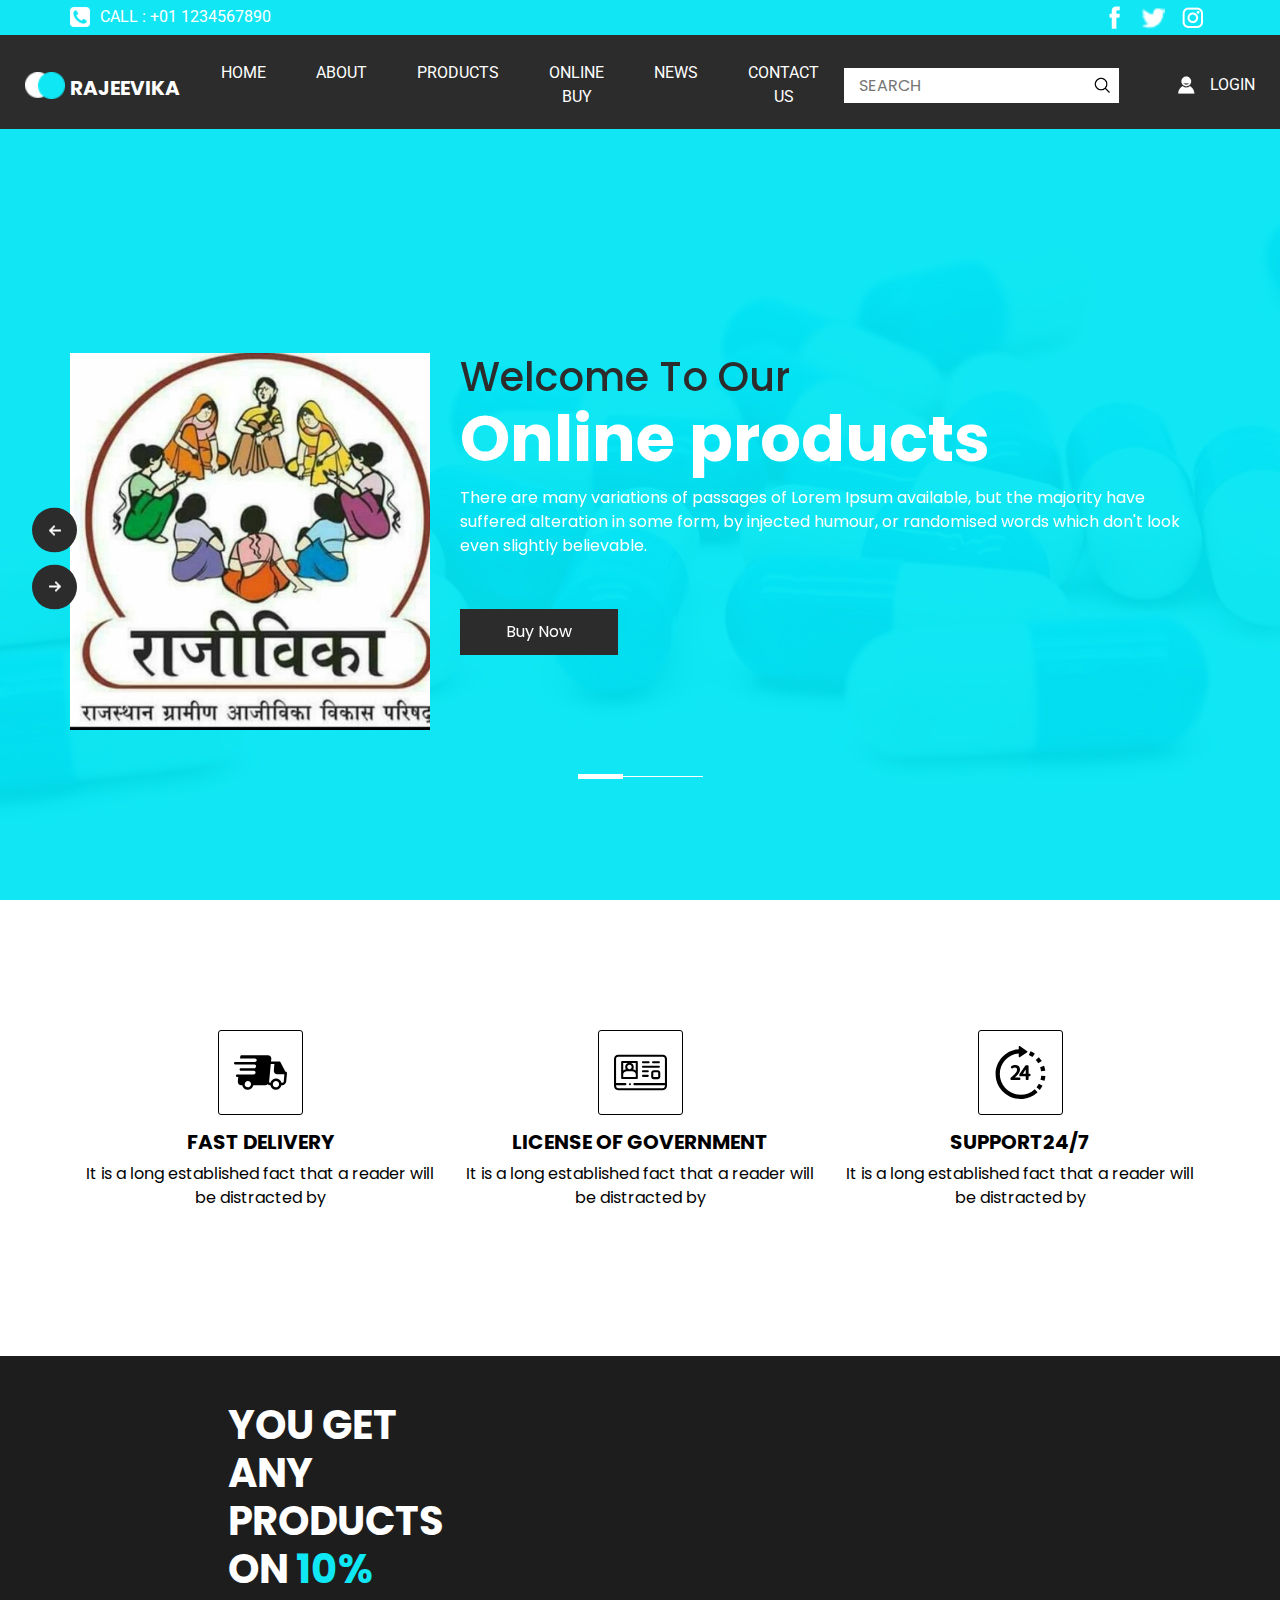
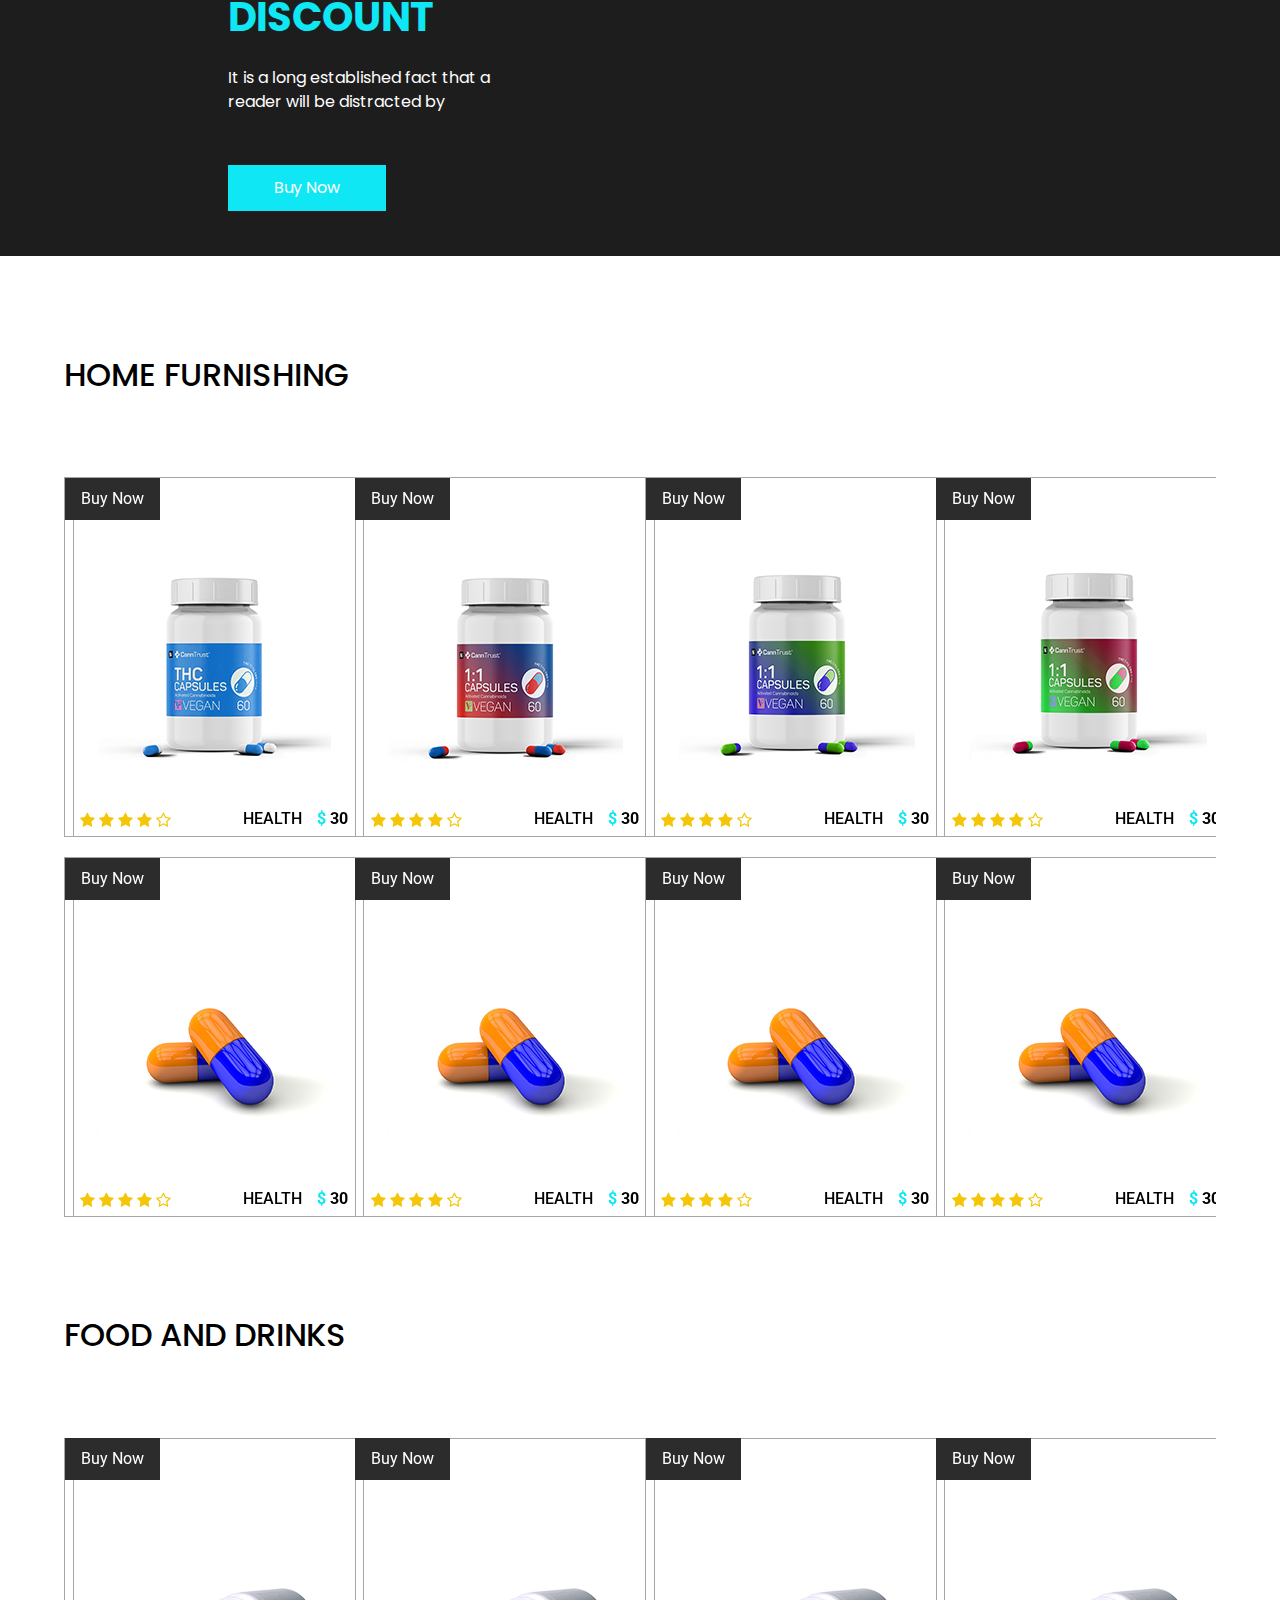
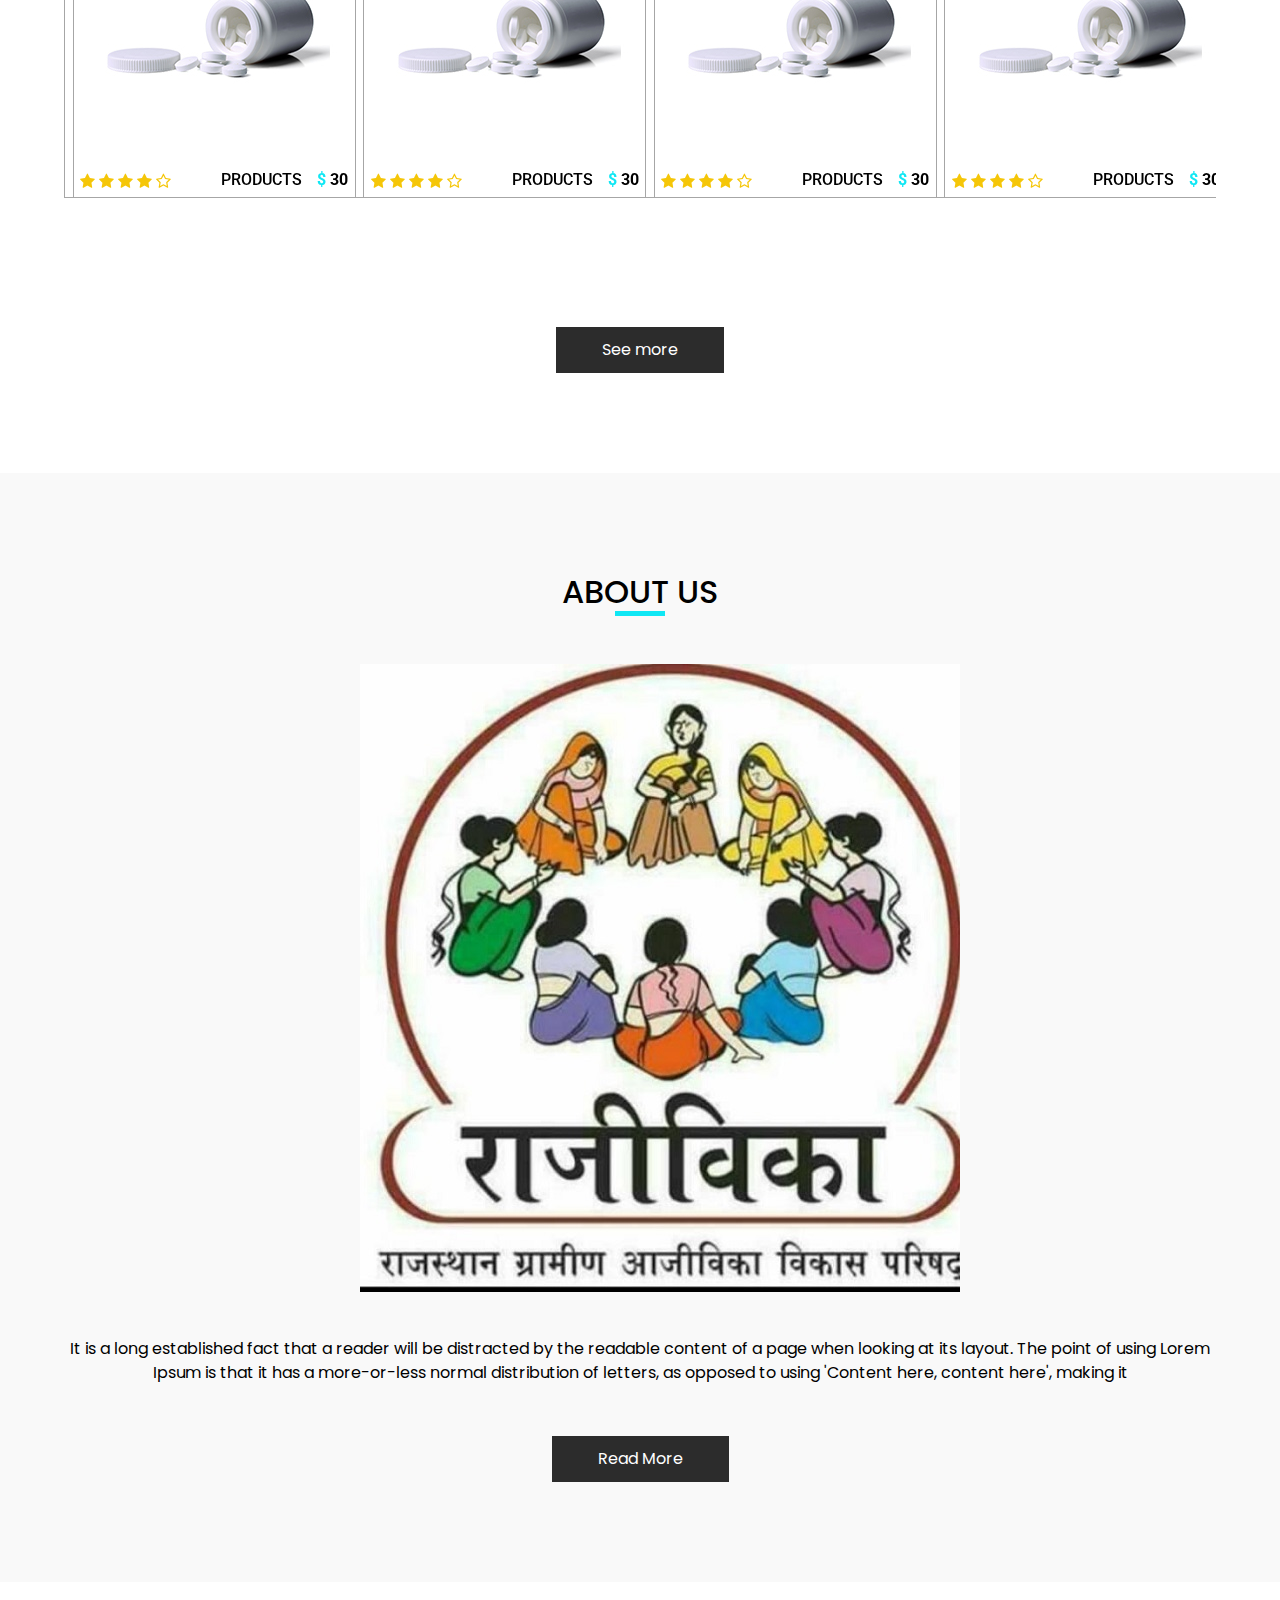
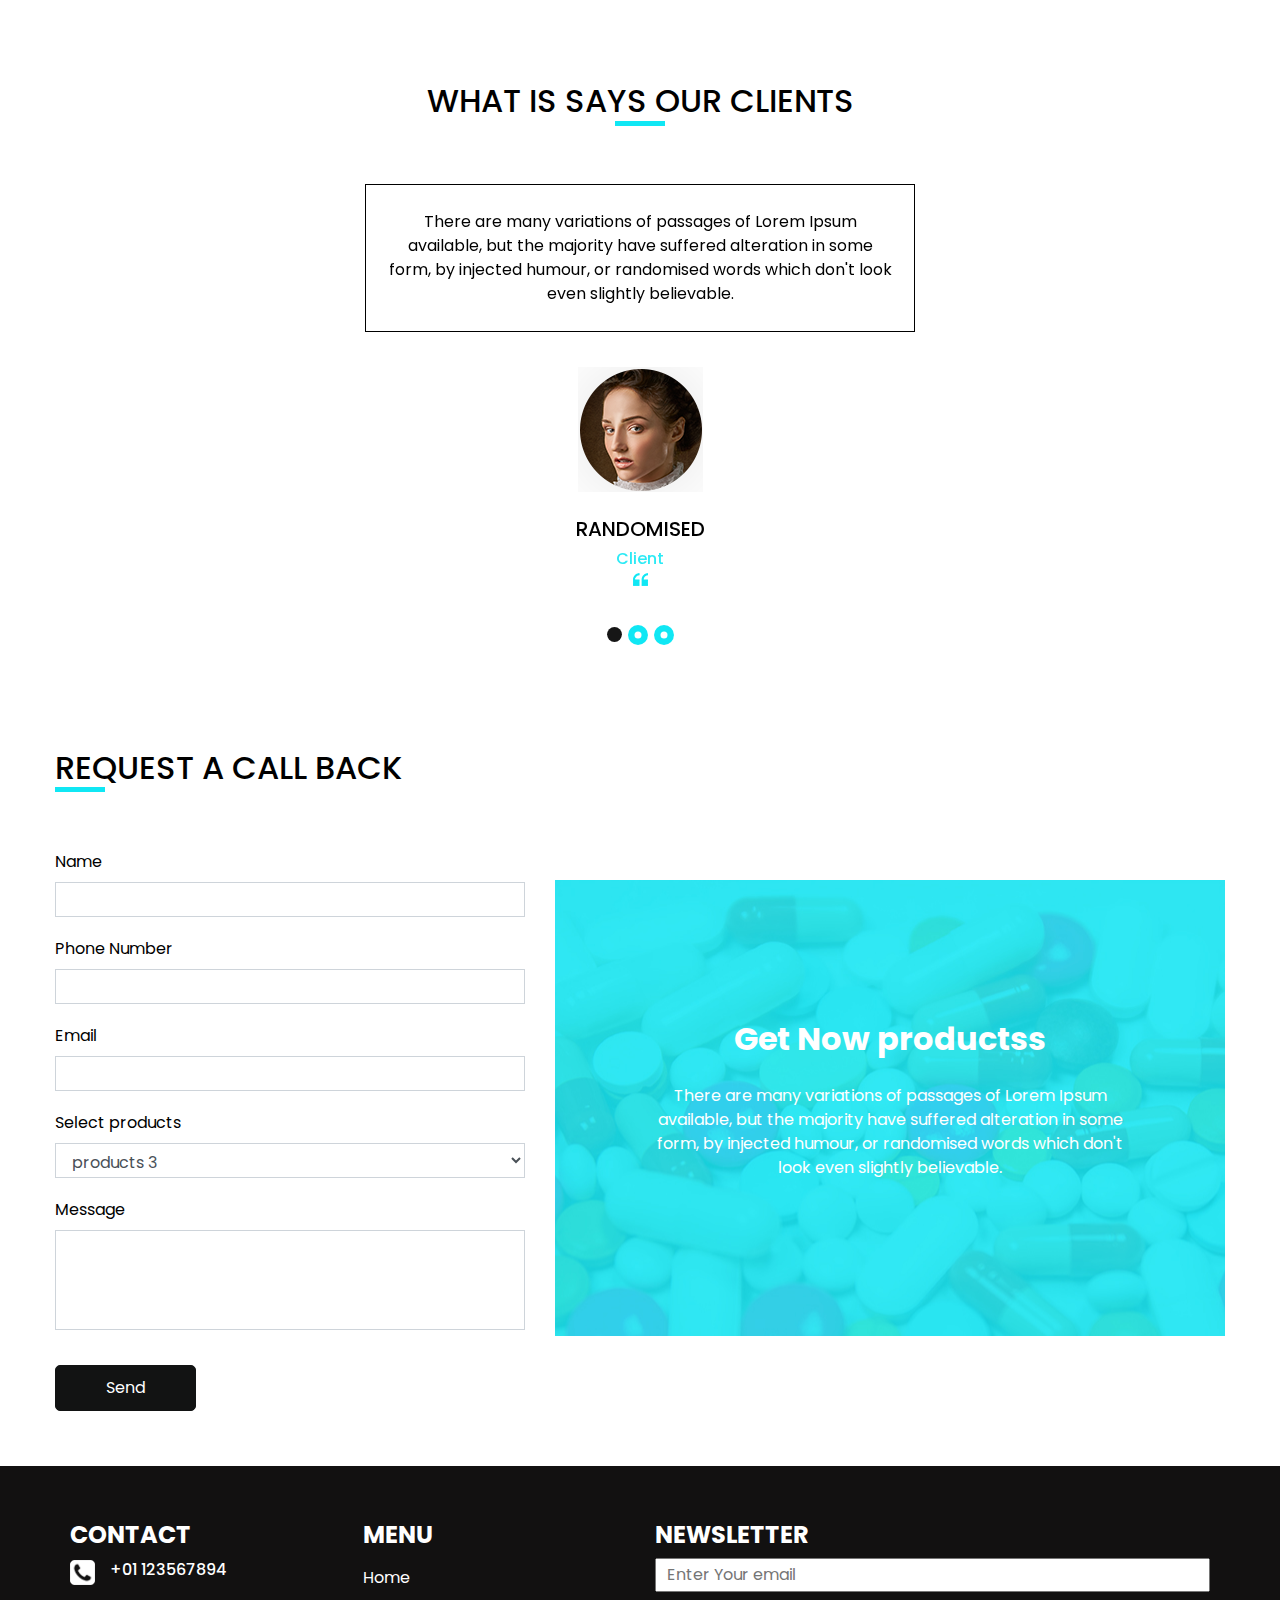
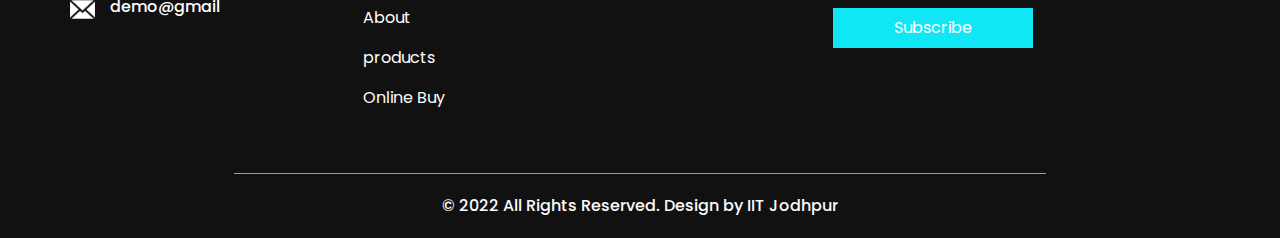
==== Rajeevika/index.html @ 9aa6bc03 "Add files via upload" ====
<!DOCTYPE html>
<html>

<head>
  <!-- Basic -->
  <meta charset="utf-8" />
  <meta http-equiv="X-UA-Compatible" content="IE=edge" />
  <!-- Mobile Metas -->
  <meta name="viewport" content="width=device-width, initial-scale=1, shrink-to-fit=no" />
  <!-- Site Metas -->
  <meta name="keywords" content="" />
  <meta name="description" content="" />
  <meta name="author" content="" />

  <title>Rajeevika </title>

  <!-- slider stylesheet -->
  <link rel="stylesheet" type="text/css"
    href="https://cdnjs.cloudflare.com/ajax/libs/OwlCarousel2/2.1.3/assets/owl.carousel.min.css" />

  <!-- font awesome style -->
  <link rel="stylesheet" href="https://cdnjs.cloudflare.com/ajax/libs/font-awesome/4.7.0/css/font-awesome.min.css">


  <!-- bootstrap core css -->
  <link rel="stylesheet" type="text/css" href="css/bootstrap.css" />

  <!-- fonts style -->
  <link href="https://fonts.googleapis.com/css?family=Poppins:400,600,700|Roboto:400,700&display=swap" rel="stylesheet">

  <!-- Custom styles for this template -->
  <link href="css/style.css" rel="stylesheet" />
  <!-- responsive style -->
  <link href="css/responsive.css" rel="stylesheet" />
</head>

<body>
  <div class="hero_area">
    <!-- header section strats -->
    <header class="header_section">
      <div class="container">
        <div class="top_contact-container">
          <div class="tel_container">
            <a href="">
              <img src="images/telephone-symbol-button.png" alt=""> Call : +01 1234567890
            </a>
          </div>
          <div class="social-container">
            <a href="">
              <img src="images/fb.png" alt="" class="s-1">
            </a>
            <a href="">
              <img src="images/twitter.png" alt="" class="s-2">
            </a>
            <a href="">
              <img src="images/instagram.png" alt="" class="s-3">
            </a>
          </div>
        </div>
      </div>
      <div class="container-fluid">
        <nav class="navbar navbar-expand-lg custom_nav-container pt-3">
          <a class="navbar-brand" href="index.html">
            <img src="images/logo.png" alt="">
            <span>
              Rajeevika
            </span>
          </a>
          <button class="navbar-toggler" type="button" data-toggle="collapse" data-target="#navbarSupportedContent"
            aria-controls="navbarSupportedContent" aria-expanded="false" aria-label="Toggle navigation">
            <span class="navbar-toggler-icon"></span>
          </button>

          <div class="collapse navbar-collapse" id="navbarSupportedContent">
            <div class="d-flex  flex-column flex-lg-row align-items-center w-100 justify-content-between">
              <ul class="navbar-nav  ">
                <li class="nav-item active">
                  <a class="nav-link" href="index.html">Home <span class="sr-only">(current)</span></a>
                </li>
                <li class="nav-item">
                  <a class="nav-link" href="about.html"> About </a>
                </li>
                <li class="nav-item">
                  <a class="nav-link" href="products.html">Products</a>
                </li>
                <li class="nav-item">
                  <a class="nav-link" href="buy.html"> Online Buy </a>
                </li>
                <li class="nav-item">
                  <a class="nav-link" href="news.html"> News </a>
                </li>
                <li class="nav-item">
                  <a class="nav-link" href="contact.html">Contact us</a>
                </li>
              </ul>
              <form class="form-inline ">
                <input type="search" placeholder="Search">
                <button class="btn  my-2 my-sm-0 nav_search-btn" type="submit"></button>
              </form>
              <div class="login_btn-contanier ml-0 ml-lg-5">
                <a href="">
                  <img src="images/user.png" alt="">
                  <span>
                    Login
                  </span>
                </a>
              </div>
            </div>
          </div>

        </nav>
      </div>
    </header>
    <!-- end header section -->
    <!-- slider section -->
    <section class=" slider_section position-relative">
      <div id="carouselExampleIndicators" class="carousel slide" data-ride="carousel">
        <ol class="carousel-indicators">
          <li data-target="#carouselExampleIndicators" data-slide-to="0" class="active"></li>
          <li data-target="#carouselExampleIndicators" data-slide-to="1"></li>
          <li data-target="#carouselExampleIndicators" data-slide-to="2"></li>
        </ol>
        <div class="carousel-inner">
          <div class="carousel-item active">
            <div class="container">
              <div class="row">
                <div class="col-md-4">
                  <div class="img-box">
                    <img src="images/rajeevika logo.jpg" alt="">
                  </div>
                </div>
                <div class="col-md-8">
                  <div class="detail-box">
                    <h1>
                      Welcome To Our <br>
                      <span>
                        Online products
                      </span>

                    </h1>
                    <p>
                      There are many variations of passages of Lorem Ipsum available, but the majority have suffered
                      alteration in some form, by injected humour, or randomised words which don't look even slightly
                      believable.
                    </p>
                    <div>
                      <a href="">
                        Buy Now
                      </a>
                    </div>
                  </div>
                </div>
              </div>
            </div>
          </div>
          <div class="carousel-item">
            <div class="container">
              <div class="row">
                <div class="col-md-4">
                  <div class="img-box">
                    <img src="images/rajeevika logo.jpg" alt="">
                  </div>
                </div>
                <div class="col-md-8">
                  <div class="detail-box">
                    <h1>
                      Welcome To Our <br>
                      <span>
                        Online products
                      </span>

                    </h1>
                    <p>
                      There are many variations of passages of Lorem Ipsum available, but the majority have suffered
                      alteration in some form, by injected humour, or randomised words which don't look even slightly
                      believable.
                    </p>
                    <div>
                      <a href="">
                        Buy Now
                      </a>
                    </div>
                  </div>
                </div>
              </div>
            </div>
          </div>
          <div class="carousel-item">
            <div class="container">
              <div class="row">
                <div class="col-md-4">
                  <div class="img-box">
                    <img src="images/rajeevika logo.jpg" alt="">
                  </div>
                </div>
                <div class="col-md-8">
                  <div class="detail-box">
                    <h1>
                      Welcome To Our <br>
                      <span>
                        Online products
                      </span>

                    </h1>
                    <p>
                      There are many variations of passages of Lorem Ipsum available, but the majority have suffered
                      alteration in some form, by injected humour, or randomised words which don't look even slightly
                      believable.
                    </p>
                    <div>
                      <a href="">
                        Buy Now
                      </a>
                    </div>
                  </div>
                </div>
              </div>
            </div>
          </div>
        </div>

        <a class="carousel-control-prev" href="#carouselExampleIndicators" role="button" data-slide="prev">
          <span class="sr-only">Previous</span>
        </a>
        <a class="carousel-control-next" href="#carouselExampleIndicators" role="button" data-slide="next">
          <span class="sr-only">Next</span>
        </a>
      </div>


    </section>
    <!-- end slider section -->
  </div>

  <section class="feature_section  layout_padding">
    <div class="container">
      <div class="feature_container">
        <div class="box">
          <div class="img-box">
            <svg version="1.1" id="Capa_1" xmlns="http://www.w3.org/2000/svg" xmlns:xlink="http://www.w3.org/1999/xlink"
              x="0px" y="0px" viewBox="0 0 422.518 422.518" style="enable-background:new 0 0 422.518 422.518;"
              xml:space="preserve">
              <path d="M422.512,215.424c0-0.079-0.004-0.158-0.005-0.237c-0.116-5.295-4.368-9.514-9.727-9.514h-2.554l-39.443-76.258
             c-1.664-3.22-4.983-5.225-8.647-5.226l-67.34-0.014l2.569-20.364c0.733-8.138-1.783-15.822-7.086-21.638
             c-5.293-5.804-12.683-9.001-20.81-9.001h-209c-5.255,0-9.719,4.066-10.22,9.308l-2.095,16.778h119.078
             c7.732,0,13.836,6.268,13.634,14c-0.203,7.732-6.635,14-14.367,14H126.78c0.007,0.02,0.014,0.04,0.021,0.059H10.163
             c-5.468,0-10.017,4.432-10.16,9.9c-0.143,5.468,4.173,9.9,9.641,9.9H164.06c7.168,1.104,12.523,7.303,12.326,14.808
             c-0.216,8.242-7.039,14.925-15.267,14.994H54.661c-5.523,0-10.117,4.477-10.262,10c-0.145,5.523,4.215,10,9.738,10h105.204
             c7.273,1.013,12.735,7.262,12.537,14.84c-0.217,8.284-7.109,15-15.393,15H35.792v0.011H25.651c-5.523,0-10.117,4.477-10.262,10
             c-0.145,5.523,4.214,10,9.738,10h8.752l-3.423,35.818c-0.734,8.137,1.782,15.821,7.086,21.637c5.292,5.805,12.683,9.001,20.81,9.001
             h7.55C69.5,333.8,87.3,349.345,109.073,349.345c21.773,0,40.387-15.545,45.06-36.118h94.219c7.618,0,14.83-2.913,20.486-7.682
             c5.172,4.964,12.028,7.682,19.514,7.682h1.55c3.597,20.573,21.397,36.118,43.171,36.118c21.773,0,40.387-15.545,45.06-36.118h6.219
             c16.201,0,30.569-13.171,32.029-29.36l6.094-67.506c0.008-0.091,0.004-0.181,0.01-0.273c0.01-0.139,0.029-0.275,0.033-0.415
             C422.52,215.589,422.512,215.508,422.512,215.424z M109.597,329.345c-13.785,0-24.707-11.214-24.346-24.999
             c0.361-13.786,11.87-25.001,25.655-25.001c13.785,0,24.706,11.215,24.345,25.001C134.89,318.131,123.382,329.345,109.597,329.345z
              M333.597,329.345c-13.785,0-24.706-11.214-24.346-24.999c0.361-13.786,11.87-25.001,25.655-25.001
             c13.785,0,24.707,11.215,24.345,25.001C358.89,318.131,347.382,329.345,333.597,329.345z M396.457,282.588
             c-0.52,5.767-5.823,10.639-11.58,10.639h-6.727c-4.454-19.453-21.744-33.882-42.721-33.882c-20.977,0-39.022,14.429-44.494,33.882
             h-2.059c-2.542,0-4.81-0.953-6.389-2.685c-1.589-1.742-2.337-4.113-2.106-6.676l12.609-139.691l28.959,0.006l-4.59,50.852
             c-0.735,8.137,1.78,15.821,7.083,21.637c5.292,5.806,12.685,9.004,20.813,9.004h56.338L396.457,282.588z" />
              <g>
              </g>
              <g>
              </g>
              <g>
              </g>
              <g>
              </g>
              <g>
              </g>
              <g>
              </g>
              <g>
              </g>
              <g>
              </g>
              <g>
              </g>
              <g>
              </g>
              <g>
              </g>
              <g>
              </g>
              <g>
              </g>
              <g>
              </g>
              <g>
              </g>
            </svg>
          </div>
          <div class="detail-box">
            <h5>
              Fast Delivery
            </h5>
            <p>
              It is a long established fact that a reader will be distracted by
            </p>
          </div>
        </div>
        <div class="box">
          <div class="img-box">
            <svg id="Capa_1" enable-background="new 0 0 512 512" height="512" viewBox="0 0 512 512" width="512"
              xmlns="http://www.w3.org/2000/svg">
              <path
                d="m471.728 84.718h-431.456c-22.206 0-40.272 18.066-40.272 40.272v243.623 18.395.005c0 22.205 18.064 40.27 40.27 40.27h431.46c22.205 0 40.27-18.065 40.27-40.27v-.005-18.395-243.623c0-22.206-18.066-40.272-40.272-40.272zm-431.456 20h431.455c11.179 0 20.272 9.094 20.272 20.272v233.623h-294.622c-5.522 0-10 4.477-10 10s4.478 10 10 10h294.623v8.395c0 11.178-9.094 20.272-20.272 20.272h-431.456c-11.178 0-20.272-9.094-20.272-20.273v-8.395h89.418c5.522 0 10-4.477 10-10s-4.478-10-10-10h-89.418v-233.622c0-11.178 9.094-20.272 20.272-20.272z" />
              <path
                d="m280.063 167.544h53.989c5.522 0 10-4.477 10-10s-4.478-10-10-10h-53.989c-5.522 0-10 4.477-10 10s4.477 10 10 10z" />
              <path
                d="m377.55 167.544h55.505c5.522 0 10-4.477 10-10s-4.478-10-10-10h-55.505c-5.522 0-10 4.477-10 10s4.477 10 10 10z" />
              <path
                d="m280.063 210.314h152.992c5.522 0 10-4.477 10-10s-4.478-10-10-10h-152.992c-5.522 0-10 4.477-10 10s4.477 10 10 10z" />
              <path
                d="m280.063 254.169h45.989c5.522 0 10-4.477 10-10s-4.478-10-10-10h-45.989c-5.522 0-10 4.477-10 10s4.477 10 10 10z" />
              <path
                d="m422.75 234.169h-38.993c-13.348 0-24.207 10.859-24.207 24.207v37.636c0 13.348 10.859 24.208 24.207 24.208h38.993c13.348 0 24.207-10.859 24.207-24.208v-37.636c0-13.348-10.859-24.207-24.207-24.207zm4.207 61.843c0 2.32-1.888 4.208-4.207 4.208h-38.993c-2.319 0-4.207-1.888-4.207-4.208v-37.636c0-2.32 1.888-4.207 4.207-4.207h38.993c2.319 0 4.207 1.887 4.207 4.207z" />
              <path
                d="m280.063 298.297h45.989c5.522 0 10-4.477 10-10s-4.478-10-10-10h-45.989c-5.522 0-10 4.477-10 10s4.477 10 10 10z" />
              <path
                d="m79.072 319.081h140.993c5.522 0 10-4.477 10-10v-39.955-114.582c0-5.523-4.478-10-10-10h-140.993c-5.522 0-10 4.477-10 10v114.583 39.955c0 5.522 4.478 9.999 10 9.999zm130.993-20h-120.993v-28.724c.03-.113.06-.227.091-.339 4.169-15.41 18.521-26.172 34.902-26.172h51.008c16.38 0 30.732 10.763 34.902 26.169.03.113.061.226.09.339zm-81.794-96.534c0-11.744 9.554-21.298 21.298-21.298s21.298 9.554 21.298 21.298-9.554 21.298-21.298 21.298-21.298-9.554-21.298-21.298zm81.794 33.371c-7.335-5.755-16.118-9.714-25.618-11.298 4.058-6.39 6.42-13.958 6.42-22.073 0-17.041-10.376-31.702-25.14-38.003h44.339v71.374zm-76.653-71.374c-14.765 6.301-25.14 20.963-25.14 38.003 0 8.114 2.362 15.683 6.42 22.073-9.501 1.583-18.285 5.543-25.619 11.298v-71.374z" />
              <path
                d="m159.66 360.3c-7.549-5.03-17.605 2.261-15.18 10.977 1.142 4.104 4.876 7.118 9.141 7.321 4.271.204 8.264-2.408 9.808-6.389 1.66-4.282.096-9.38-3.769-11.909z" />
            </svg>
          </div>
          <div class="detail-box">
            <h5>
              license of government
            </h5>
            <p>
              It is a long established fact that a reader will be distracted by
            </p>
          </div>
        </div>
        <div class="box">
          <div class="img-box">
            <svg version="1.1" id="Capa_1" xmlns="http://www.w3.org/2000/svg" xmlns:xlink="http://www.w3.org/1999/xlink"
              x="0px" y="0px" viewBox="0 0 315.377 315.377" style="enable-background:new 0 0 315.377 315.377;"
              xml:space="preserve">
              <g>
                <g>
                  <path
                    d="M107.712,181.769l-7.938,7.705c-1.121,1.089-1.753,2.584-1.753,4.146v3.288c0,3.191,2.588,5.779,5.78,5.779h47.4
                 c3.196,0,5.782-2.588,5.782-5.779v-4.256c0-3.191-2.586-5.78-5.782-5.78h-26.19l0.722-0.664
                 c17.117-16.491,29.232-29.471,29.232-46.372c0-13.513-8.782-27.148-28.409-27.148c-8.568,0-16.959,2.75-23.629,7.74
                 c-2.166,1.625-2.918,4.537-1.803,7.007l1.458,3.224c0.708,1.568,2.074,2.739,3.735,3.195c1.651,0.456,3.433,0.148,4.842-0.836
                 c4.289-2.995,8.704-4.515,13.127-4.515c8.608,0,12.971,4.28,12.971,12.662C137.142,152.524,127.72,162.721,107.712,181.769z" />
                </g>
                <g>
                  <path d="M194.107,114.096c-0.154-0.014-0.31-0.02-0.464-0.02h-1.765c-1.89,0-3.658,0.923-4.738,2.469l-35.4,50.66
                 c-0.678,0.971-1.041,2.127-1.041,3.311v4.061c0,3.192,2.586,5.78,5.778,5.78h32.322v16.551c0,3.191,2.586,5.779,5.778,5.779h5.519
                 c3.19,0,5.781-2.588,5.781-5.779v-16.551h5.698c3.192,0,5.781-2.588,5.781-5.78v-3.753c0-3.19-2.589-5.779-5.781-5.779h-5.698
                 v-45.189c0-3.19-2.591-5.779-5.781-5.779h-5.519C194.419,114.077,194.261,114.083,194.107,114.096z M188.799,165.045h-17.453
                 c4.434-6.438,12.015-17.487,17.453-25.653V165.045z" />
                </g>
                <g>
                  <path
                    d="M157.906,290.377c-68.023,0-123.365-55.342-123.365-123.365c0-64.412,49.625-117.443,112.647-122.895v19.665
                 c0,1.397,0.771,2.681,2.003,3.337c0.558,0.298,1.169,0.444,1.778,0.444c0.737,0,1.474-0.216,2.108-0.643l44.652-30
                 c1.046-0.702,1.673-1.879,1.673-3.139c0-1.259-0.627-2.437-1.673-3.139l-44.652-30c-1.159-0.779-2.654-0.857-3.887-0.198
                 c-1.232,0.657-2.003,1.941-2.003,3.337v15.254C70.364,24.547,9.54,88.806,9.54,167.011c0,81.809,66.558,148.365,148.365,148.365
                 c37.876,0,73.934-14.271,101.532-40.183l-17.111-18.226C219.38,278.512,189.4,290.377,157.906,290.377z" />
                </g>
                <g>
                  <path d="M284.552,89.689c-5.111-8.359-11.088-16.252-17.759-23.456l-18.344,16.985c5.552,5.995,10.522,12.562,14.776,19.515
                 L284.552,89.689z" />
                </g>
                <g>
                  <path d="M280.146,150.258l24.773-3.363c-1.322-9.74-3.625-19.373-6.846-28.632l-23.612,8.211
                 C277.135,134.163,279.047,142.165,280.146,150.258z" />
                </g>
                <g>
                  <path d="M242.999,45.459c-8.045-5.643-16.678-10.496-25.66-14.427l-10.022,22.903c7.464,3.267,14.64,7.301,21.327,11.991
                 L242.999,45.459z" />
                </g>
                <g>
                  <path d="M253.208,245.353l19.303,15.887c6.244-7.587,11.75-15.817,16.363-24.462l-22.055-11.771
                 C262.983,232.195,258.404,239.041,253.208,245.353z" />
                </g>
                <g>
                  <path d="M280.908,176.552c-0.622,8.157-2.061,16.264-4.273,24.093l24.057,6.802c2.666-9.426,4.396-19.18,5.146-28.99
                 L280.908,176.552z" />
                </g>
              </g>
              <g>
              </g>
              <g>
              </g>
              <g>
              </g>
              <g>
              </g>
              <g>
              </g>
              <g>
              </g>
              <g>
              </g>
              <g>
              </g>
              <g>
              </g>
              <g>
              </g>
              <g>
              </g>
              <g>
              </g>
              <g>
              </g>
              <g>
              </g>
              <g>
              </g>
            </svg>

          </div>
          <div class="detail-box">
            <h5>
              support24/7
            </h5>
            <p>
              It is a long established fact that a reader will be distracted by
            </p>
          </div>
        </div>
      </div>
    </div>
  </section>

  <!-- end feature section -->

  <!-- discount section -->

  <section class="discount_section">
    <div class="container-fluid">
      <div class="row">
        <div class="col-lg-3 col-md-5 offset-md-2">
          <div class="detail-box">
            <h2>
              You get <br>
              any products <br>
              on
              <span>
                10% discount
              </span>

            </h2>
            <p>
              It is a long established fact that a reader will be distracted by
            </p>
            <div>
              <a href="">
                Buy Now
              </a>
            </div>
          </div>
        </div>
        <div class="col-lg-7 col-md-5">
          <div class="img-box">
            <img src="images/productss.jpg" alt="">
          </div>
        </div>
      </div>
    </div>
  </section>


  <!-- end discount section -->

  <!-- health section -->

  <section class="health_section layout_padding">
    <div class="health_carousel-container">
      <h2 class="text-uppercase">
        Home Furnishing
      </h2>
      <div class="carousel-wrap layout_padding2">
        <div class="owl-carousel">
          <div class="item">
            <div class="box">
              <div class="btn_container">
                <a href="">
                  Buy Now
                </a>
              </div>
              <div class="img-box">
                <img src="images/p-1.jpg" alt="">
              </div>
              <div class="detail-box">
                <div class="star_container">
                  <i class="fa fa-star" aria-hidden="true"></i>
                  <i class="fa fa-star" aria-hidden="true"></i>
                  <i class="fa fa-star" aria-hidden="true"></i>
                  <i class="fa fa-star" aria-hidden="true"></i>
                  <i class="fa fa-star-o" aria-hidden="true"></i>

                </div>
                <div class="text">
                  <h6>
                    Health
                  </h6>
                  <h6 class="price">
                    <span>
                      $
                    </span>
                    30
                  </h6>
                </div>
              </div>
            </div>
            <div class="box">
              <div class="btn_container">
                <a href="">
                  Buy Now
                </a>
              </div>
              <div class="img-box">
                <img src="images/p-5.jpg" alt="">
              </div>
              <div class="detail-box">
                <div class="star_container">
                  <i class="fa fa-star" aria-hidden="true"></i>
                  <i class="fa fa-star" aria-hidden="true"></i>
                  <i class="fa fa-star" aria-hidden="true"></i>
                  <i class="fa fa-star" aria-hidden="true"></i>
                  <i class="fa fa-star-o" aria-hidden="true"></i>

                </div>
                <div class="text">
                  <h6>
                    Health
                  </h6>
                  <h6 class="price">
                    <span>
                      $
                    </span>
                    30
                  </h6>
                </div>
              </div>
            </div>
          </div>
          <div class="item">
            <div class="box">
              <div class="btn_container">
                <a href="">
                  Buy Now
                </a>
              </div>
              <div class="img-box">
                <img src="images/p-2.jpg" alt="">
              </div>
              <div class="detail-box">
                <div class="star_container">
                  <i class="fa fa-star" aria-hidden="true"></i>
                  <i class="fa fa-star" aria-hidden="true"></i>
                  <i class="fa fa-star" aria-hidden="true"></i>
                  <i class="fa fa-star" aria-hidden="true"></i>
                  <i class="fa fa-star-o" aria-hidden="true"></i>

                </div>
                <div class="text">
                  <h6>
                    Health
                  </h6>
                  <h6 class="price">
                    <span>
                      $
                    </span>
                    30
                  </h6>
                </div>
              </div>
            </div>
            <div class="box">
              <div class="btn_container">
                <a href="">
                  Buy Now
                </a>
              </div>
              <div class="img-box">
                <img src="images/p-5.jpg" alt="">
              </div>
              <div class="detail-box">
                <div class="star_container">
                  <i class="fa fa-star" aria-hidden="true"></i>
                  <i class="fa fa-star" aria-hidden="true"></i>
                  <i class="fa fa-star" aria-hidden="true"></i>
                  <i class="fa fa-star" aria-hidden="true"></i>
                  <i class="fa fa-star-o" aria-hidden="true"></i>

                </div>
                <div class="text">
                  <h6>
                    Health
                  </h6>
                  <h6 class="price">
                    <span>
                      $
                    </span>
                    30
                  </h6>
                </div>
              </div>
            </div>
          </div>
          <div class="item">
            <div class="box">
              <div class="btn_container">
                <a href="">
                  Buy Now
                </a>
              </div>
              <div class="img-box">
                <img src="images/p-3.jpg" alt="">
              </div>
              <div class="detail-box">
                <div class="star_container">
                  <i class="fa fa-star" aria-hidden="true"></i>
                  <i class="fa fa-star" aria-hidden="true"></i>
                  <i class="fa fa-star" aria-hidden="true"></i>
                  <i class="fa fa-star" aria-hidden="true"></i>
                  <i class="fa fa-star-o" aria-hidden="true"></i>

                </div>
                <div class="text">
                  <h6>
                    Health
                  </h6>
                  <h6 class="price">
                    <span>
                      $
                    </span>
                    30
                  </h6>
                </div>
              </div>
            </div>
            <div class="box">
              <div class="btn_container">
                <a href="">
                  Buy Now
                </a>
              </div>
              <div class="img-box">
                <img src="images/p-5.jpg" alt="">
              </div>
              <div class="detail-box">
                <div class="star_container">
                  <i class="fa fa-star" aria-hidden="true"></i>
                  <i class="fa fa-star" aria-hidden="true"></i>
                  <i class="fa fa-star" aria-hidden="true"></i>
                  <i class="fa fa-star" aria-hidden="true"></i>
                  <i class="fa fa-star-o" aria-hidden="true"></i>

                </div>
                <div class="text">
                  <h6>
                    Health
                  </h6>
                  <h6 class="price">
                    <span>
                      $
                    </span>
                    30
                  </h6>
                </div>
              </div>
            </div>
          </div>
          <div class="item">
            <div class="box">
              <div class="btn_container">
                <a href="">
                  Buy Now
                </a>
              </div>
              <div class="img-box">
                <img src="images/p-4.jpg" alt="">
              </div>
              <div class="detail-box">
                <div class="star_container">
                  <i class="fa fa-star" aria-hidden="true"></i>
                  <i class="fa fa-star" aria-hidden="true"></i>
                  <i class="fa fa-star" aria-hidden="true"></i>
                  <i class="fa fa-star" aria-hidden="true"></i>
                  <i class="fa fa-star-o" aria-hidden="true"></i>

                </div>
                <div class="text">
                  <h6>
                    Health
                  </h6>
                  <h6 class="price">
                    <span>
                      $
                    </span>
                    30
                  </h6>
                </div>
              </div>
            </div>
            <div class="box">
              <div class="btn_container">
                <a href="">
                  Buy Now
                </a>
              </div>
              <div class="img-box">
                <img src="images/p-5.jpg" alt="">
              </div>
              <div class="detail-box">
                <div class="star_container">
                  <i class="fa fa-star" aria-hidden="true"></i>
                  <i class="fa fa-star" aria-hidden="true"></i>
                  <i class="fa fa-star" aria-hidden="true"></i>
                  <i class="fa fa-star" aria-hidden="true"></i>
                  <i class="fa fa-star-o" aria-hidden="true"></i>

                </div>
                <div class="text">
                  <h6>
                    Health
                  </h6>
                  <h6 class="price">
                    <span>
                      $
                    </span>
                    30
                  </h6>
                </div>
              </div>
            </div>
          </div>
        </div>
      </div>
    </div>
    <div class="health_carousel-container">
      <h2 class="text-uppercase">
        Food and Drinks

      </h2>
      <div class="carousel-wrap layout_padding2">
        <div class="owl-carousel owl-2">
          <div class="item">
            <div class="box">
              <div class="btn_container">
                <a href="">
                  Buy Now
                </a>
              </div>
              <div class="img-box">
                <img src="images/p-6.jpg" alt="">
              </div>
              <div class="detail-box">
                <div class="star_container">
                  <i class="fa fa-star" aria-hidden="true"></i>
                  <i class="fa fa-star" aria-hidden="true"></i>
                  <i class="fa fa-star" aria-hidden="true"></i>
                  <i class="fa fa-star" aria-hidden="true"></i>
                  <i class="fa fa-star-o" aria-hidden="true"></i>

                </div>
                <div class="text">
                  <h6>
                    products
                  </h6>
                  <h6 class="price">
                    <span>
                      $
                    </span>
                    30
                  </h6>
                </div>
              </div>
            </div>
          </div>
          <div class="item">
            <div class="box">
              <div class="btn_container">
                <a href="">
                  Buy Now
                </a>
              </div>
              <div class="img-box">
                <img src="images/p-6.jpg" alt="">
              </div>
              <div class="detail-box">
                <div class="star_container">
                  <i class="fa fa-star" aria-hidden="true"></i>
                  <i class="fa fa-star" aria-hidden="true"></i>
                  <i class="fa fa-star" aria-hidden="true"></i>
                  <i class="fa fa-star" aria-hidden="true"></i>
                  <i class="fa fa-star-o" aria-hidden="true"></i>

                </div>
                <div class="text">
                  <h6>
                    products
                  </h6>
                  <h6 class="price">
                    <span>
                      $
                    </span>
                    30
                  </h6>
                </div>
              </div>
            </div>
          </div>
          <div class="item">
            <div class="box">
              <div class="btn_container">
                <a href="">
                  Buy Now
                </a>
              </div>
              <div class="img-box">
                <img src="images/p-6.jpg" alt="">
              </div>
              <div class="detail-box">
                <div class="star_container">
                  <i class="fa fa-star" aria-hidden="true"></i>
                  <i class="fa fa-star" aria-hidden="true"></i>
                  <i class="fa fa-star" aria-hidden="true"></i>
                  <i class="fa fa-star" aria-hidden="true"></i>
                  <i class="fa fa-star-o" aria-hidden="true"></i>

                </div>
                <div class="text">
                  <h6>
                    products
                  </h6>
                  <h6 class="price">
                    <span>
                      $
                    </span>
                    30
                  </h6>
                </div>
              </div>
            </div>
          </div>
          <div class="item">
            <div class="box">
              <div class="btn_container">
                <a href="">
                  Buy Now
                </a>
              </div>
              <div class="img-box">
                <img src="images/p-6.jpg" alt="">
              </div>
              <div class="detail-box">
                <div class="star_container">
                  <i class="fa fa-star" aria-hidden="true"></i>
                  <i class="fa fa-star" aria-hidden="true"></i>
                  <i class="fa fa-star" aria-hidden="true"></i>
                  <i class="fa fa-star" aria-hidden="true"></i>
                  <i class="fa fa-star-o" aria-hidden="true"></i>

                </div>
                <div class="text">
                  <h6>
                    products
                  </h6>
                  <h6 class="price">
                    <span>
                      $
                    </span>
                    30
                  </h6>
                </div>
              </div>
            </div>
          </div>
        </div>
      </div>
    </div>
    <div class="d-flex justify-content-center">
      <a href="">
        See more
      </a>
    </div>
  </section>

  <!-- end health section -->

  <!-- about section -->
  <section class="about_section layout_padding">
    <div class="container">
      <div class="custom_heading-container ">
        <h2>
          About Us
        </h2>
      </div>

      <div class="img-box">
        <img src="images/rajeevika logo.jpg" alt="">
      </div>
      <div class="detail-box">
        <p>
          It is a long established fact that a reader will be distracted by the readable content of a page when looking
          at its layout. The point of using Lorem Ipsum is that it has a more-or-less normal distribution of letters, as
          opposed to using 'Content here, content here', making it
        </p>
        <div class="d-flex justify-content-center">
          <a href="">
            Read More
          </a>
        </div>
      </div>
    </div>
  </section>

  <!-- end about section -->

  <!-- client section -->
  <section class="client_section layout_padding">
    <div class="container">
      <div class="custom_heading-container ">
        <h2>
          What is says our clients
        </h2>
      </div>
      <div id="carouselExample2Indicators" class="carousel slide" data-ride="carousel">
        <ol class="carousel-indicators">
          <li data-target="#carouselExample2Indicators" data-slide-to="0" class="active"></li>
          <li data-target="#carouselExample2Indicators" data-slide-to="1"></li>
          <li data-target="#carouselExample2Indicators" data-slide-to="2"></li>
        </ol>
        <div class="carousel-inner">
          <div class="carousel-item active">
            <div class="client_container layout_padding2">
              <div class="client_detail">
                <p>
                  There are many variations of passages of Lorem Ipsum available, but the majority have suffered
                  alteration in
                  some form, by injected humour, or randomised words which don't look even slightly believable.
                </p>
              </div>
              <div class="client_box ">
                <div class="img-box">
                  <img src="images/client.png " alt="">
                </div>
                <div class="name">
                  <h5>
                    Randomised
                  </h5>
                  <h6>
                    <span>
                      Client
                    </span>
                    <img src="images/quote.png" alt="">
                  </h6>
                </div>
              </div>
            </div>
          </div>
          <div class="carousel-item">
            <div class="client_container layout_padding2">
              <div class="client_detail">
                <p>
                  There are many variations of passages of Lorem Ipsum available, but the majority have suffered
                  alteration in
                  some form, by injected humour, or randomised words which don't look even slightly believable.
                </p>
              </div>
              <div class="client_box ">
                <div class="img-box">
                  <img src="images/client.png " alt="">
                </div>
                <div class="name">
                  <h5>
                    Randomised
                  </h5>
                  <h6>
                    <span>
                      Client
                    </span>
                    <img src="images/quote.png" alt="">
                  </h6>
                </div>
              </div>
            </div>
          </div>
          <div class="carousel-item">
            <div class="client_container layout_padding2">
              <div class="client_detail">
                <p>
                  There are many variations of passages of Lorem Ipsum available, but the majority have suffered
                  alteration in
                  some form, by injected humour, or randomised words which don't look even slightly believable.
                </p>
              </div>
              <div class="client_box ">
                <div class="img-box">
                  <img src="images/client.png " alt="">
                </div>
                <div class="name">
                  <h5>
                    Randomised
                  </h5>
                  <h6>
                    <span>
                      Client
                    </span>
                    <img src="images/quote.png" alt="">
                  </h6>
                </div>
              </div>
            </div>
          </div>
        </div>
      </div>


    </div>
  </section>
  <!-- end client section -->

  <!-- contact section -->
  <section class="contact_section">
    <div class="container">
      <div class="row">
        <div class="custom_heading-container ">
          <h2>
            Request A call back
          </h2>
        </div>
      </div>
    </div>
    <div class="container layout_padding2">
      <div class="row">
        <div class="col-md-5">
          <div class="form_contaier">
            <form>
              <div class="form-group">
                <label for="exampleInputName1">Name</label>
                <input type="text" class="form-control" id="exampleInputName1">
              </div>
              <div class="form-group">
                <label for="exampleInputNumber1">Phone Number</label>
                <input type="text" class="form-control" id="exampleInputNumber1">
              </div>

              <div class="form-group">
                <label for="exampleInputEmail1">Email </label>
                <input type="email" class="form-control" id="exampleInputEmail1">
              </div>
              <div class="form-group ">
                <label for="inputState">Select products</label>
                <select id="inputState" class="form-control">
                  <option selected>products 1</option>
                  <option selected>products 2</option>
                  <option selected>products 3</option>
                </select>
              </div>
              <div class="form-group">
                <label for="exampleInputMessage">Message</label>
                <input type="text" class="form-control" id="exampleInputMessage">
              </div>
              <button type="submit" class="">Send</button>
            </form>
          </div>
        </div>
        <div class="col-md-7">
          <div class="detail-box">
            <h3>
              Get Now productss
            </h3>
            <p>
              There are many variations of passages of Lorem Ipsum available, but the majority have suffered alteration
              in some form, by injected humour, or randomised words which don't look even slightly believable.
            </p>
          </div>
        </div>
      </div>
    </div>
  </section>

  <!-- end contact section -->

  <!-- info section -->
  <section class="info_section layout_padding2">
    <div class="container">
      <div class="row">
        <div class="col-md-3">
          <div class="info_contact">
            <h4>
              Contact
            </h4>
            <div class="box">
              <div class="img-box">
                <img src="images/telephone-symbol-button.png" alt="">
              </div>
              <div class="detail-box">
                <h6>
                  +01 123567894
                </h6>
              </div>
            </div>
            <div class="box">
              <div class="img-box">
                <img src="images/email.png" alt="">
              </div>
              <div class="detail-box">
                <h6>
                  demo@gmail
                </h6>
              </div>
            </div>
          </div>
        </div>
        <div class="col-md-3">
          <div class="info_menu">
            <h4>
              Menu
            </h4>
            <ul class="navbar-nav  ">
              <li class="nav-item active">
                <a class="nav-link" href="index.html">Home <span class="sr-only">(current)</span></a>
              </li>
              <li class="nav-item">
                <a class="nav-link" href="about.html"> About </a>
              </li>
              <li class="nav-item">
                <a class="nav-link" href="products.html"> products </a>
              </li>
              <li class="nav-item">
                <a class="nav-link" href="buy.html"> Online Buy </a>
              </li>
            </ul>
          </div>
        </div>
        <div class="col-md-6">
          <div class="info_news">
            <h4>
              newsletter
            </h4>
            <form action="">
              <input type="text" placeholder="Enter Your email">
              <div class="d-flex justify-content-center justify-content-end mt-3">
                <button>
                  Subscribe
                </button>
              </div>
            </form>
          </div>
        </div>
      </div>
    </div>
  </section>


  <!-- end info section -->

  <!-- footer section -->
  <section class="container-fluid footer_section">
    <p>
      &copy; 2022 All Rights Reserved. Design by
      <a href="https://www.iitj.ac.in/">IIT Jodhpur</a>
    </p>
  </section>
  <!-- footer section -->

  <script type="text/javascript" src="js/jquery-3.4.1.min.js"></script>
  <script type="text/javascript" src="js/bootstrap.js"></script>
  <script type="text/javascript" src="https://cdnjs.cloudflare.com/ajax/libs/OwlCarousel2/2.2.1/owl.carousel.min.js">
  </script>
  <script type="text/javascript">
    $(".owl-carousel").owlCarousel({
      loop: true,
      margin: 10,
      nav: true,
      navText: [],
      autoplay: true,
      responsive: {
        0: {
          items: 1
        },
        600: {
          items: 2
        },
        1000: {
          items: 4
        }
      }
    });
  </script>
  <script type="text/javascript">
    $(".owl-2").owlCarousel({
      loop: true,
      margin: 10,
      nav: true,
      navText: [],
      autoplay: true,

      responsive: {
        0: {
          items: 1
        },
        600: {
          items: 2
        },
        1000: {
          items: 4
        }
      }
    });
  </script>
</body>

</html>
---- Rajeevika/css/style.css ----
body {
  font-family: "Poppins", sans-serif;
  color: #000000;
  background-color: #ffffff;
}

.layout_padding {
  padding: 100px 0;
}

.layout_padding2 {
  padding: 55px 0;
}

.layout_padding2-top {
  padding-top: 55px;
}

.layout_padding2-bottom {
  padding-bottom: 55px;
}

.layout_padding-top {
  padding-top: 100px;
}

.layout_padding-bottom {
  padding-bottom: 100px;
}

.custom_heading-container {
  display: -webkit-box;
  display: -ms-flexbox;
  display: flex;
  -webkit-box-pack: center;
      -ms-flex-pack: center;
          justify-content: center;
}

.custom_heading-container h2 {
  text-transform: uppercase;
  position: relative;
}

.custom_heading-container h2::after {
  content: "";
  position: absolute;
  bottom: -5px;
  left: 50%;
  -webkit-transform: translateX(-50%);
          transform: translateX(-50%);
  width: 50px;
  height: 5px;
  background-color: #10e7f4;
}

/*header section*/
.hero_area {
  height: 100vh;
  background-image: url(../images/hero-bg.jpg);
}

.sub_page .hero_area {
  height: auto;
}

.hero_area.sub_pages {
  height: auto;
}

.header_section .top_contact-container {
  display: -webkit-box;
  display: -ms-flexbox;
  display: flex;
  -webkit-box-pack: justify;
      -ms-flex-pack: justify;
          justify-content: space-between;
  padding: 5px 0;
  font-family: 'Roboto', sans-serif;
}

.header_section .top_contact-container .tel_container a {
  color: #ffffff;
  text-transform: uppercase;
  display: -webkit-box;
  display: -ms-flexbox;
  display: flex;
  -webkit-box-align: center;
      -ms-flex-align: center;
          align-items: center;
}

.header_section .top_contact-container .tel_container a img {
  width: 20px;
  margin-right: 10px;
}

.header_section .top_contact-container .social-container img {
  margin: 0 5px;
}

.header_section .top_contact-container .social-container img.s-1 {
  width: 25px;
}

.header_section .top_contact-container .social-container img.s-2 {
  width: 25px;
}

.header_section .top_contact-container .social-container img.s-3 {
  width: 25px;
}

.header_section .container-fluid {
  background-color: #2c2c2c;
}

.header_section .container-fluid {
  padding-right: 25px;
  padding-left: 25px;
}

.header_section .nav_container {
  margin: 0 auto;
}

.custom_nav-container.navbar-expand-lg .navbar-nav .nav-link {
  padding: 10px 25px;
  color: #ffffff;
  text-align: center;
  text-transform: uppercase;
  font-family: 'Roboto', sans-serif;
}

a,
a:hover,
a:focus {
  text-decoration: none;
}

a:hover,
a:focus {
  color: initial;
}

.btn,
.btn:focus {
  outline: none !important;
  -webkit-box-shadow: none;
          box-shadow: none;
}

.navbar-brand,
.navbar-brand:hover {
  text-transform: uppercase;
  font-weight: bold;
  font-size: 24px;
  color: #fafcfd;
}

.custom_nav-container .nav_search-btn {
  background-image: url(../images/search-icon.png);
  background-size: 18px;
  background-repeat: no-repeat;
  background-position: center;
  width: 35px;
  height: 35px;
  padding: 0;
  border: none;
  border-radius: 0;
}

.login_btn-contanier a {
  text-transform: uppercase;
  color: #ffffff;
  display: -webkit-box;
  display: -ms-flexbox;
  display: flex;
  -webkit-box-align: center;
      -ms-flex-align: center;
          align-items: center;
  font-family: 'Roboto', sans-serif;
}

.login_btn-contanier a img {
  margin-right: 15px;
}

.navbar-brand {
  display: -webkit-box;
  display: -ms-flexbox;
  display: flex;
  -webkit-box-align: center;
      -ms-flex-align: center;
          align-items: center;
}

.navbar-brand img {
  width: 40px;
  margin-right: 5px;
}

.navbar-brand span {
  font-size: 20px;
  font-weight: 700;
  color: #ffffff;
  margin-top: 5px;
}

.custom_nav-container {
  z-index: 99999;
  padding: 10px 0;
}

.custom_nav-container .form-inline {
  -webkit-box-flex: 1;
      -ms-flex-positive: 1;
          flex-grow: 1;
  -ms-flex-wrap: nowrap;
      flex-wrap: nowrap;
}

.custom_nav-container .form-inline input {
  width: 84%;
  border: none;
  outline: none;
  padding: 4px;
  padding-left: 15px;
  text-transform: uppercase;
  height: 35px;
  background-color: #ffffff;
}

.custom_nav-container .form-inline button {
  background-color: #ffffff;
}

.custom_nav-container .navbar-toggler {
  outline: none;
}

.custom_nav-container .navbar-toggler .navbar-toggler-icon {
  background-image: url(../images/menu.png);
  background-size: 42px;
}

/*end header section*/
/* slider section */
.slider_section {
  height: 100%;
  display: -webkit-box;
  display: -ms-flexbox;
  display: flex;
  -webkit-box-align: center;
      -ms-flex-align: center;
          align-items: center;
  padding-bottom: 75px;
}

.slider_section .img-box img {
  width: 100%;
}

.slider_section .detail-box h1 {
  color: #2c2c2c;
}

.slider_section .detail-box h1 span {
  font-size: 4rem;
  color: #ffffff;
  font-weight: bold;
}

.slider_section .detail-box p {
  color: #ffffff;
}

.slider_section .detail-box a {
  display: inline-block;
  padding: 10px 45px;
  background-color: #2c2c2c;
  border: 1px solid #2c2c2c;
  color: #ffffff;
  margin-top: 35px;
  margin-bottom: 45px;
}

.slider_section .detail-box a:hover {
  background-color: transparent;
  color: #2c2c2c;
}

.slider_section #carouselExampleIndicators {
  width: 100%;
}

.slider_section .carousel-control-prev,
.slider_section .carousel-control-next {
  position: absolute;
  left: 2.5%;
  width: 45px;
  height: 45px;
  border: none;
  border-radius: 100%;
  opacity: 1;
  background-repeat: no-repeat;
  background-size: 12px;
  background-position: center;
  background-color: #2c2c2c;
  -webkit-transform: translateY(-50%) translatex(0);
          transform: translateY(-50%) translatex(0);
}

.slider_section .carousel-control-prev:hover,
.slider_section .carousel-control-next:hover {
  background-color: #ffffff;
  width: 55px;
  height: 55px;
  -webkit-transform: translateY(-50%) translatex(-5px);
          transform: translateY(-50%) translatex(-5px);
}

.slider_section .carousel-control-prev {
  top: 47%;
  background-image: url(../images/left-arrow.png);
}

.slider_section .carousel-control-prev:hover {
  background-image: url(../images/left-arrow-blue.png);
}

.slider_section .carousel-control-next {
  top: 62%;
  background-image: url(../images/right-arrow.png);
}

.slider_section .carousel-control-next:hover {
  background-image: url(../images/right-arrow-blue.png);
}

.slider_section .carousel-indicators {
  bottom: -75px;
}

.slider_section .carousel-indicators li {
  margin: 0;
  height: 1px;
  opacity: 1;
  width: 40px;
}

.slider_section .carousel-indicators li.active {
  height: 5px;
  margin-top: -2px;
  width: 45px;
}

.feature_section .feature_container {
  display: -webkit-box;
  display: -ms-flexbox;
  display: flex;
  -ms-flex-wrap: wrap;
      flex-wrap: wrap;
  -webkit-box-pack: justify;
      -ms-flex-pack: justify;
          justify-content: space-between;
  text-align: center;
}

.feature_section .feature_container .box {
  display: -webkit-box;
  display: -ms-flexbox;
  display: flex;
  width: 350px;
  min-width: 350px;
  -webkit-box-orient: vertical;
  -webkit-box-direction: normal;
      -ms-flex-direction: column;
          flex-direction: column;
  -webkit-box-align: center;
      -ms-flex-align: center;
          align-items: center;
  margin: 30px auto;
}

.feature_section .feature_container .box .img-box {
  border: 1px solid #000000;
  width: 85px;
  padding: 15px;
  border-radius: 3px;
}

.feature_section .feature_container .box .img-box svg {
  width: 100%;
  height: auto;
}

.feature_section .feature_container .box .detail-box {
  margin-top: 15px;
}

.feature_section .feature_container .box .detail-box h5 {
  text-transform: uppercase;
  font-weight: bold;
}

.feature_section .feature_container .box:hover .img-box {
  border: 1px solid #10e7f4;
}

.feature_section .feature_container .box:hover .img-box svg {
  fill: #10e7f4;
}

.discount_section {
  background-color: #1e1d1d;
  color: #ffffff;
}

.discount_section .row {
  -webkit-box-align: center;
      -ms-flex-align: center;
          align-items: center;
}

.discount_section .row .col-lg-7 {
  padding: 0;
}

.discount_section .detail-box {
  padding: 45px 0;
}

.discount_section .detail-box h2 {
  text-transform: uppercase;
  font-size: 2.5rem;
  font-weight: bold;
}

.discount_section .detail-box h2 span {
  color: #10e7f4;
}

.discount_section .detail-box p {
  margin-top: 25px;
}

.discount_section .detail-box a {
  display: inline-block;
  padding: 10px 45px;
  background-color: #10e7f4;
  border: 1px solid #10e7f4;
  color: #ffffff;
  margin-top: 35px;
}

.discount_section .detail-box a:hover {
  background-color: transparent;
  color: #10e7f4;
}

.discount_section .img-box img {
  width: 100%;
}

.health_section .health_carousel-container {
  width: 90%;
  margin: 0 auto;
}

.health_section a {
  display: inline-block;
  padding: 10px 45px;
  background-color: #2c2c2c;
  border: 1px solid #2c2c2c;
  color: #ffffff;
  margin-top: 30px;
}

.health_section a:hover {
  background-color: transparent;
  color: #2c2c2c;
}

.health_section .box {
  display: -webkit-box;
  display: -ms-flexbox;
  display: flex;
  -webkit-box-orient: vertical;
  -webkit-box-direction: normal;
      -ms-flex-direction: column;
          flex-direction: column;
  -webkit-box-align: center;
      -ms-flex-align: center;
          align-items: center;
  width: 300px;
  height: 360px;
  -webkit-box-pack: justify;
      -ms-flex-pack: justify;
          justify-content: space-between;
  border: 1px solid #a6a6a6;
  margin: 20px 0;
  font-family: 'Roboto', sans-serif;
}

.health_section .box .img-box img {
  width: 100%;
}

.health_section .box .btn_container {
  width: 100%;
}

.health_section .box .btn_container a {
  display: inline-block;
  padding: 8px 15px;
  background-color: #2c2c2c;
  border: 1px solid #2c2c2c;
  color: #ffffff;
  margin: -0.5px 0 0 -0.5px;
}

.health_section .box .btn_container a:hover {
  background-color: transparent;
  color: #2c2c2c;
}

.health_section .box .btn_container a:hover {
  background-color: #10e7f4;
  color: #ffffff;
  border-color: transparent;
}

.health_section .box .detail-box {
  width: 100%;
  display: -webkit-box;
  display: -ms-flexbox;
  display: flex;
  -webkit-box-pack: justify;
      -ms-flex-pack: justify;
          justify-content: space-between;
  padding: 0 15px;
}

.health_section .box .detail-box .star_container {
  color: #f5c608;
}

.health_section .box .detail-box .text {
  display: -webkit-box;
  display: -ms-flexbox;
  display: flex;
}

.health_section .box .detail-box .text h6 {
  text-transform: uppercase;
}

.health_section .box .detail-box .text h6.price {
  font-weight: bold;
  margin-left: 15px;
}

.health_section .box .detail-box .text h6.price span {
  color: #10e7f4;
}

.health_section .owl-carousel .owl-nav.disabled {
  display: block;
}

.health_section .owl-carousel .owl-nav.disabled > div {
  position: absolute;
  top: -65px;
  background-color: #2c2c2c;
  width: 50px;
  height: 50px;
  background-size: 10px;
  background-position: center;
  background-repeat: no-repeat;
}

.health_section .owl-carousel .owl-nav.disabled > div:hover {
  background-color: #10e7f4;
}

.health_section .owl-carousel .owl-nav.disabled .owl-prev {
  background-image: url(../images/prev.png);
  right: 95px;
}

.health_section .owl-carousel .owl-nav.disabled .owl-next {
  background-image: url(../images/next.png);
  right: 35px;
}

.about_section {
  background-color: #f9f9f9;
  text-align: center;
}

.about_section .container {
  display: -webkit-box;
  display: -ms-flexbox;
  display: flex;
  -webkit-box-orient: vertical;
  -webkit-box-direction: normal;
      -ms-flex-direction: column;
          flex-direction: column;
  -webkit-box-align: center;
      -ms-flex-align: center;
          align-items: center;
}

.about_section .container .img-box {
  margin: 45px 0;
  margin-left: 40px;
}

.about_section .container .img-box img {
  width: 100%;
}

.about_section .container .detail-box a {
  display: inline-block;
  padding: 10px 45px;
  background-color: #2c2c2c;
  border: 1px solid #2c2c2c;
  color: #ffffff;
  margin-top: 35px;
}

.about_section .container .detail-box a:hover {
  background-color: transparent;
  color: #2c2c2c;
}

.client_section .client_container {
  width: 550px;
  margin: 0 auto;
  text-align: center;
}

.client_section .client_container .client_detail {
  border: 1px solid #000000;
  padding: 25px 20px;
}

.client_section .client_container .client_detail p {
  margin: 0;
}

.client_section .client_container .client_box {
  margin-top: 35px;
}

.client_section .client_container .client_box .name {
  margin-top: 25px;
}

.client_section .client_container .client_box .name h5 {
  text-transform: uppercase;
}

.client_section .client_container .client_box .name h6 {
  display: -webkit-box;
  display: -ms-flexbox;
  display: flex;
  -webkit-box-orient: vertical;
  -webkit-box-direction: normal;
      -ms-flex-direction: column;
          flex-direction: column;
  -webkit-box-align: center;
      -ms-flex-align: center;
          align-items: center;
  color: #2deaf5;
}

.client_section .client_container .client_box .name h6 img {
  margin-top: 5px;
}

.client_section .carousel-indicators {
  -webkit-box-align: center;
      -ms-flex-align: center;
          align-items: center;
  bottom: -25px;
}

.client_section .carousel-indicators li {
  margin: 3px;
  width: 20px;
  height: 20px;
  opacity: 1;
  background-color: #10e7f4;
  border-radius: 100%;
  position: relative;
}

.client_section .carousel-indicators li::before {
  content: "";
  width: 35%;
  height: 35%;
  position: absolute;
  top: 50%;
  left: 50%;
  -webkit-transform: translate(-50%, -50%);
          transform: translate(-50%, -50%);
  background-color: #ffffff;
  border-radius: 100%;
}

.client_section .carousel-indicators li.active {
  background-color: #161616;
  width: 15px;
  height: 15px;
}

.client_section .carousel-indicators li.active::before {
  display: none;
}

.contact_section .custom_heading-container {
  -webkit-box-pack: start;
      -ms-flex-pack: start;
          justify-content: start;
}

.contact_section .custom_heading-container h2::after {
  left: 0;
  -webkit-transform: none;
          transform: none;
}

.contact_section .form_contaier form .form-group {
  margin-bottom: 20px;
}

.contact_section .form_contaier form .form-control {
  border-radius: 0;
  height: 35px;
  -webkit-box-shadow: none;
          box-shadow: none;
}

.contact_section .form_contaier form .form-control#exampleInputMessage {
  height: 100px;
}

.contact_section .form_contaier form button {
  display: inline-block;
  padding: 10px 50px;
  background-color: #121313;
  border: 1px solid #121313;
  color: #ffffff;
  border-radius: 5px;
  margin-top: 15px;
}

.contact_section .form_contaier form button:hover {
  background-color: transparent;
  color: #121313;
}

.contact_section .detail-box {
  background-image: url(../images/contact-bg.jpg);
  color: #ffffff;
  padding: 140px 15%;
  text-align: center;
  margin-top: 30px;
}

.contact_section .detail-box h3 {
  font-weight: bold;
  font-size: 32px;
}

.contact_section .detail-box p {
  margin-top: 25px;
}

.info_section {
  background-color: #121111;
  color: #ffffff;
}

.info_section h4 {
  text-transform: uppercase;
  font-weight: bold;
}

.info_section .info_contact .box {
  margin: 10px 0;
  display: -webkit-box;
  display: -ms-flexbox;
  display: flex;
}

.info_section .info_contact .box .img-box {
  margin-right: 15px;
}

.info_section .info_contact .box .img-box img {
  width: 25px;
}

.info_section .info_menu .navbar-nav .nav-item .nav-link {
  color: #ffffff;
}

.info_section .info_news form input {
  width: 100%;
  padding: 3px 10px;
}

.info_section .info_news form button {
  display: inline-block;
  padding: 7px 60px;
  background-color: #10e7f4;
  border: 1px solid #10e7f4;
  color: #ffffff;
}

.info_section .info_news form button:hover {
  background-color: transparent;
  color: #10e7f4;
}

/* footer section*/
.footer_section {
  background-color: #121111;
  font-weight: 500;
}

.footer_section p {
  color: #fbfcfd;
  margin: 0;
  text-align: center;
  padding: 20px;
  border-top: 1px solid #9b9b9b;
  width: 65%;
  margin: 0 auto;
}

.footer_section a {
  color: #fbfcfd;
}

/* end footer section*/
/*# sourceMappingURL=style.css.map */
---- Rajeevika/css/responsive.css ----
@media (max-width: 1120px) {


    .custom_nav-container .form-inline input {
        display: none;
    }

}

@media (max-width: 992px) {
    .login_btn-contanier {
        margin: 15px 0;
    }

    .hero_area {
        height: auto;
    }

    .slider_section.position-relative {
        padding: 120px 0;
    }
}

@media (max-width: 768px) {

    .slider_section .carousel-control-prev,
    .slider_section .carousel-control-next {
        display: none;
    }

    .slider_section .detail-box {
        margin-top: 20px;
        text-align: center;
    }

    .discount_section .detail-box {
        text-align: center;
    }

    .client_section .client_container {
        width: 95%;
    }

    .contact_section {
        padding-left: 15px;
        padding-right: 15px;
    }

    .contact_section .detail-box {
        margin: 0 -15px;
        margin-top: 25px;
    }

    .info_section {
        text-align: center;
    }

    .info_section .row>div {
        margin: 25px 0;
    }

    .info_section .info_contact .box {
        justify-content: center;
    }

    .footer_section p {
        width: auto;
    }
}

@media (max-width: 576px) {
    .health_section .box {
        width: auto;
        margin-right: 5px;
    }
}

@media (max-width: 480px) {}

@media (max-width: 420px) {}

@media (max-width: 360px) {
    .top_contact-container {
        display: none !important;
    }
}

@media (min-width: 1200px) {
    .container {
        max-width: 1170px;
    }
}
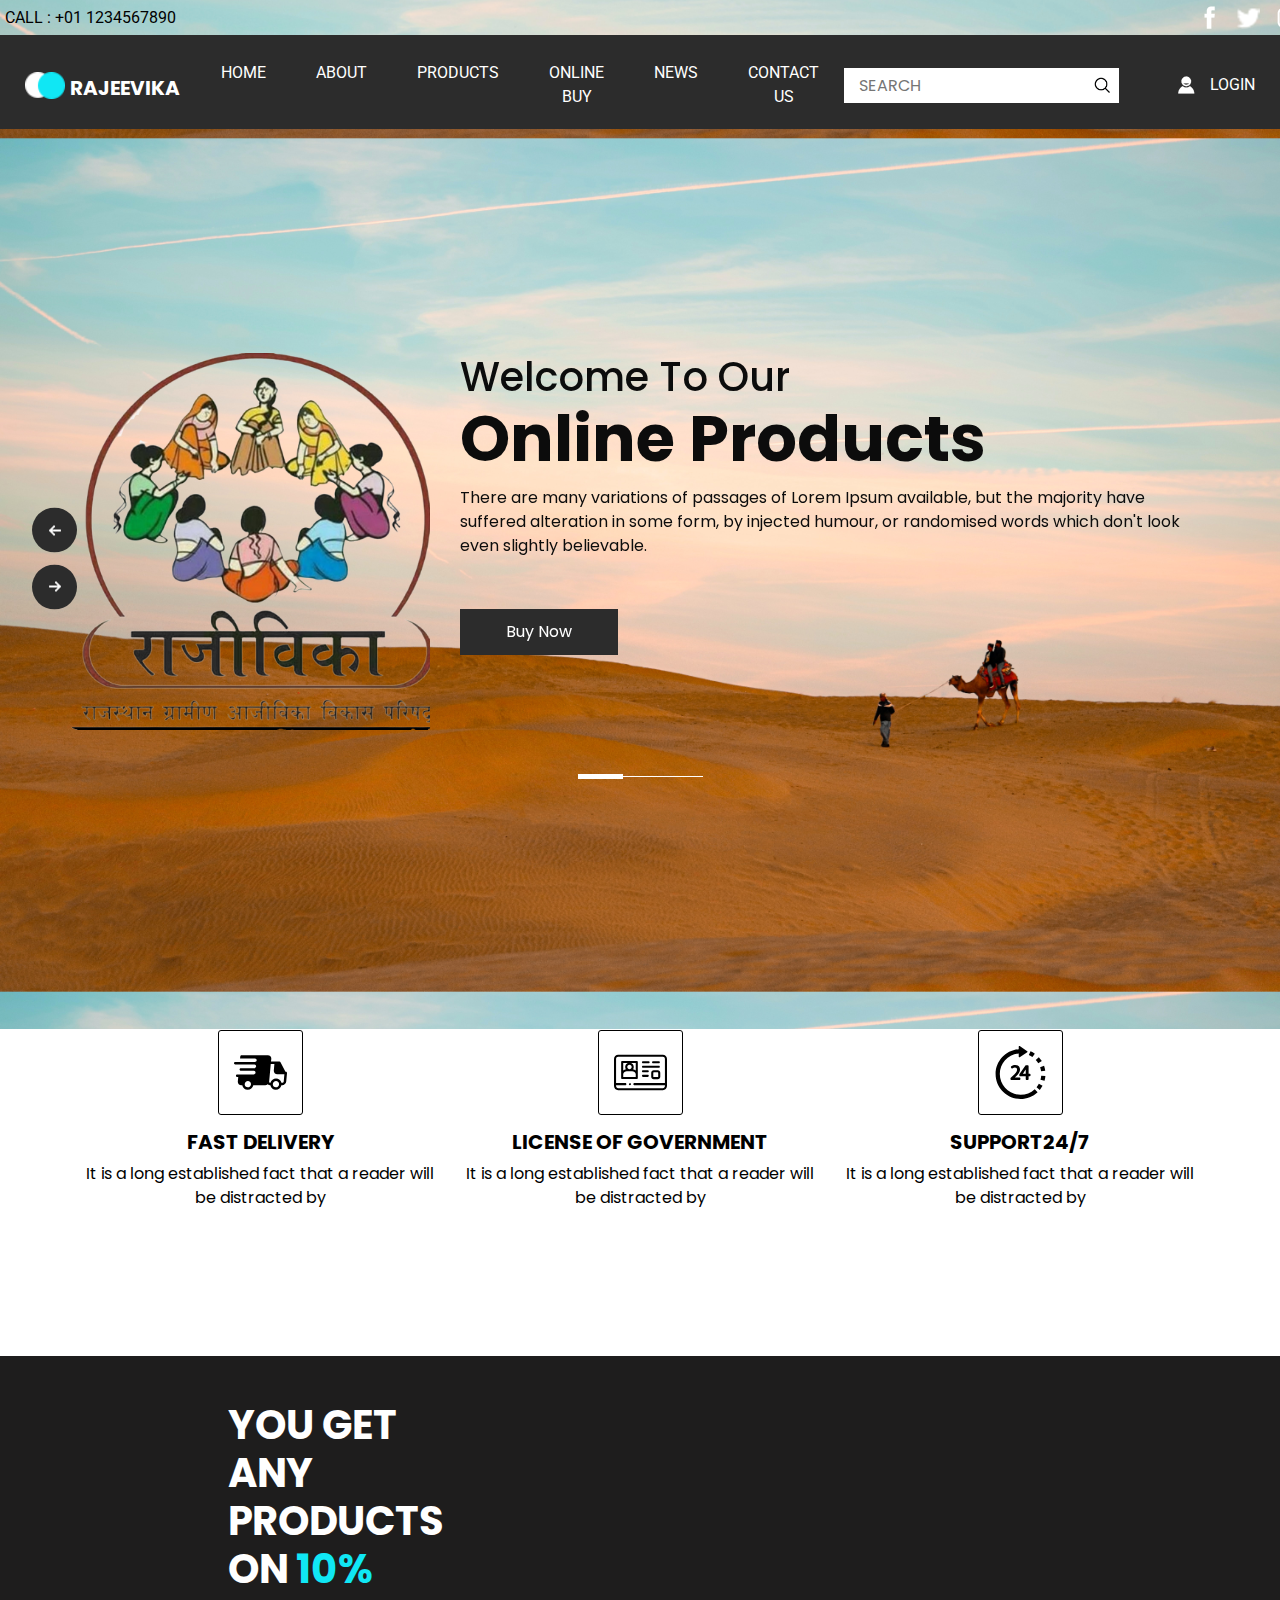
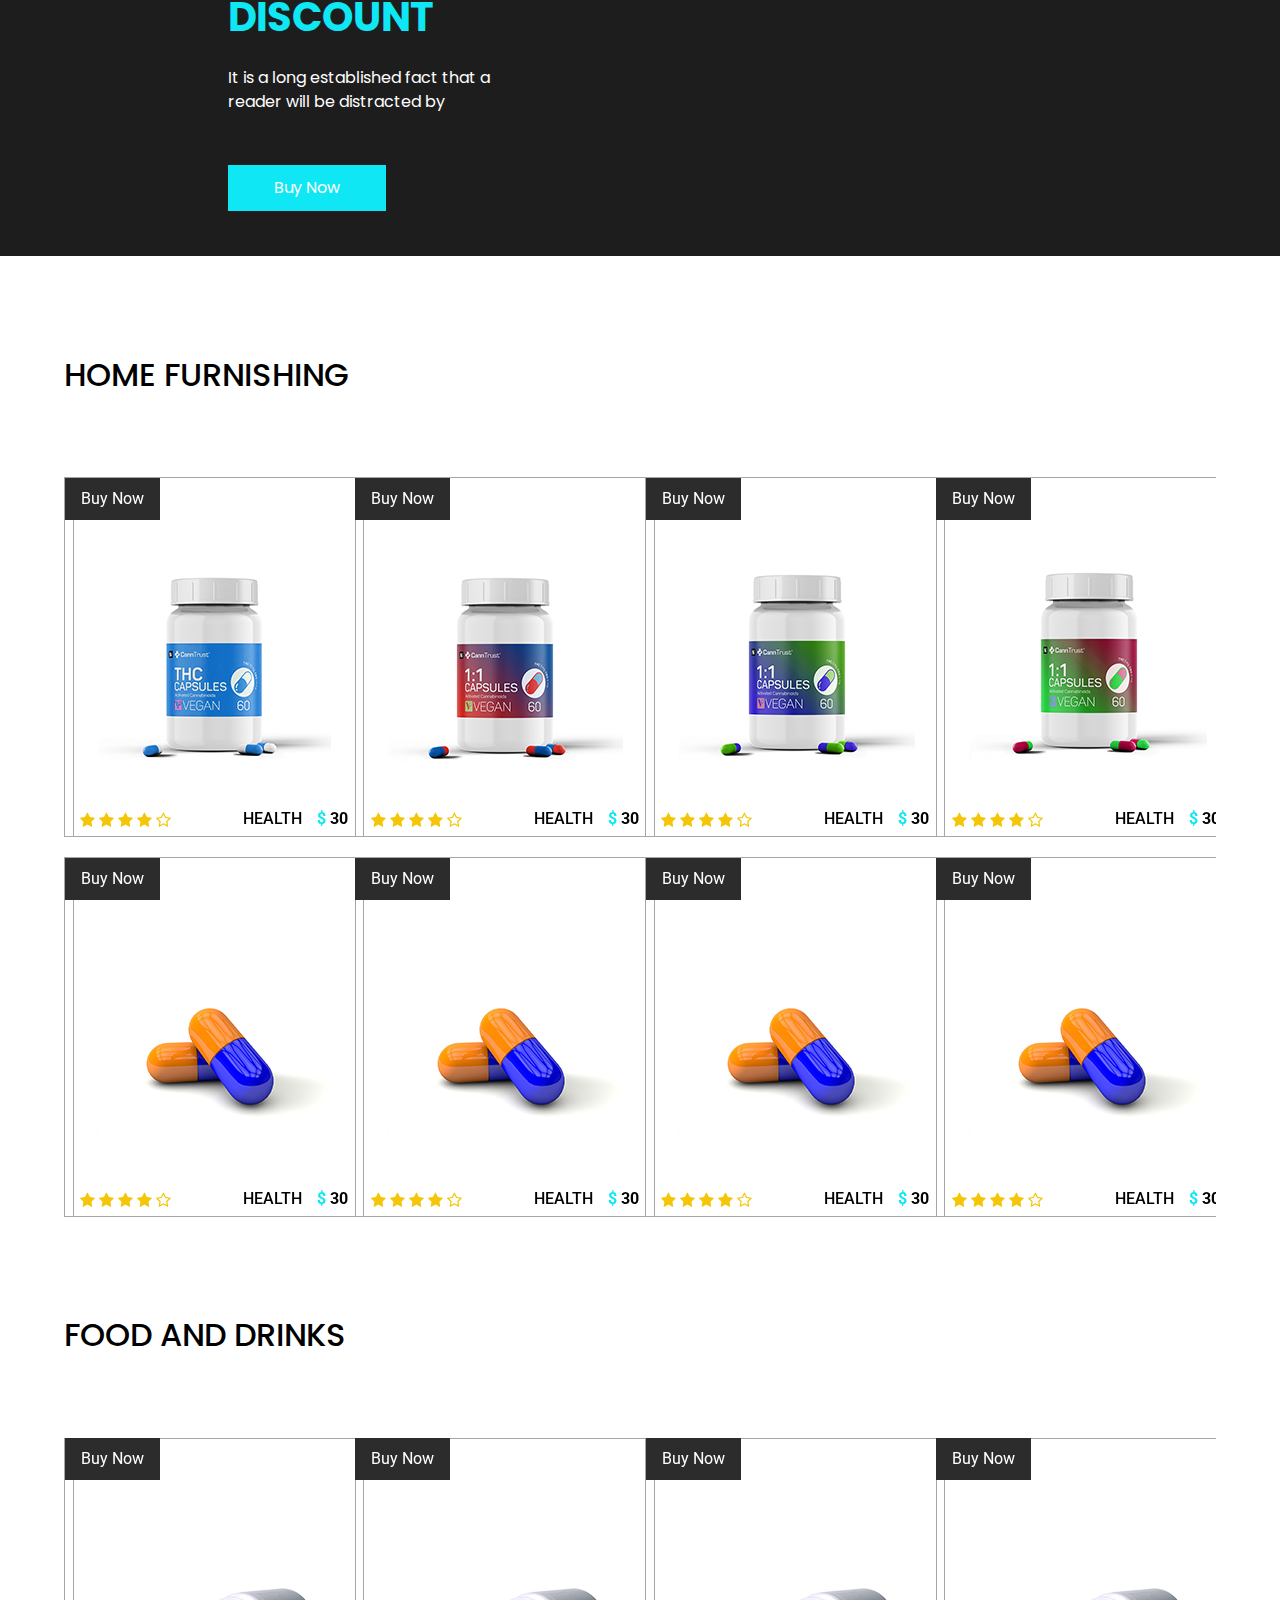
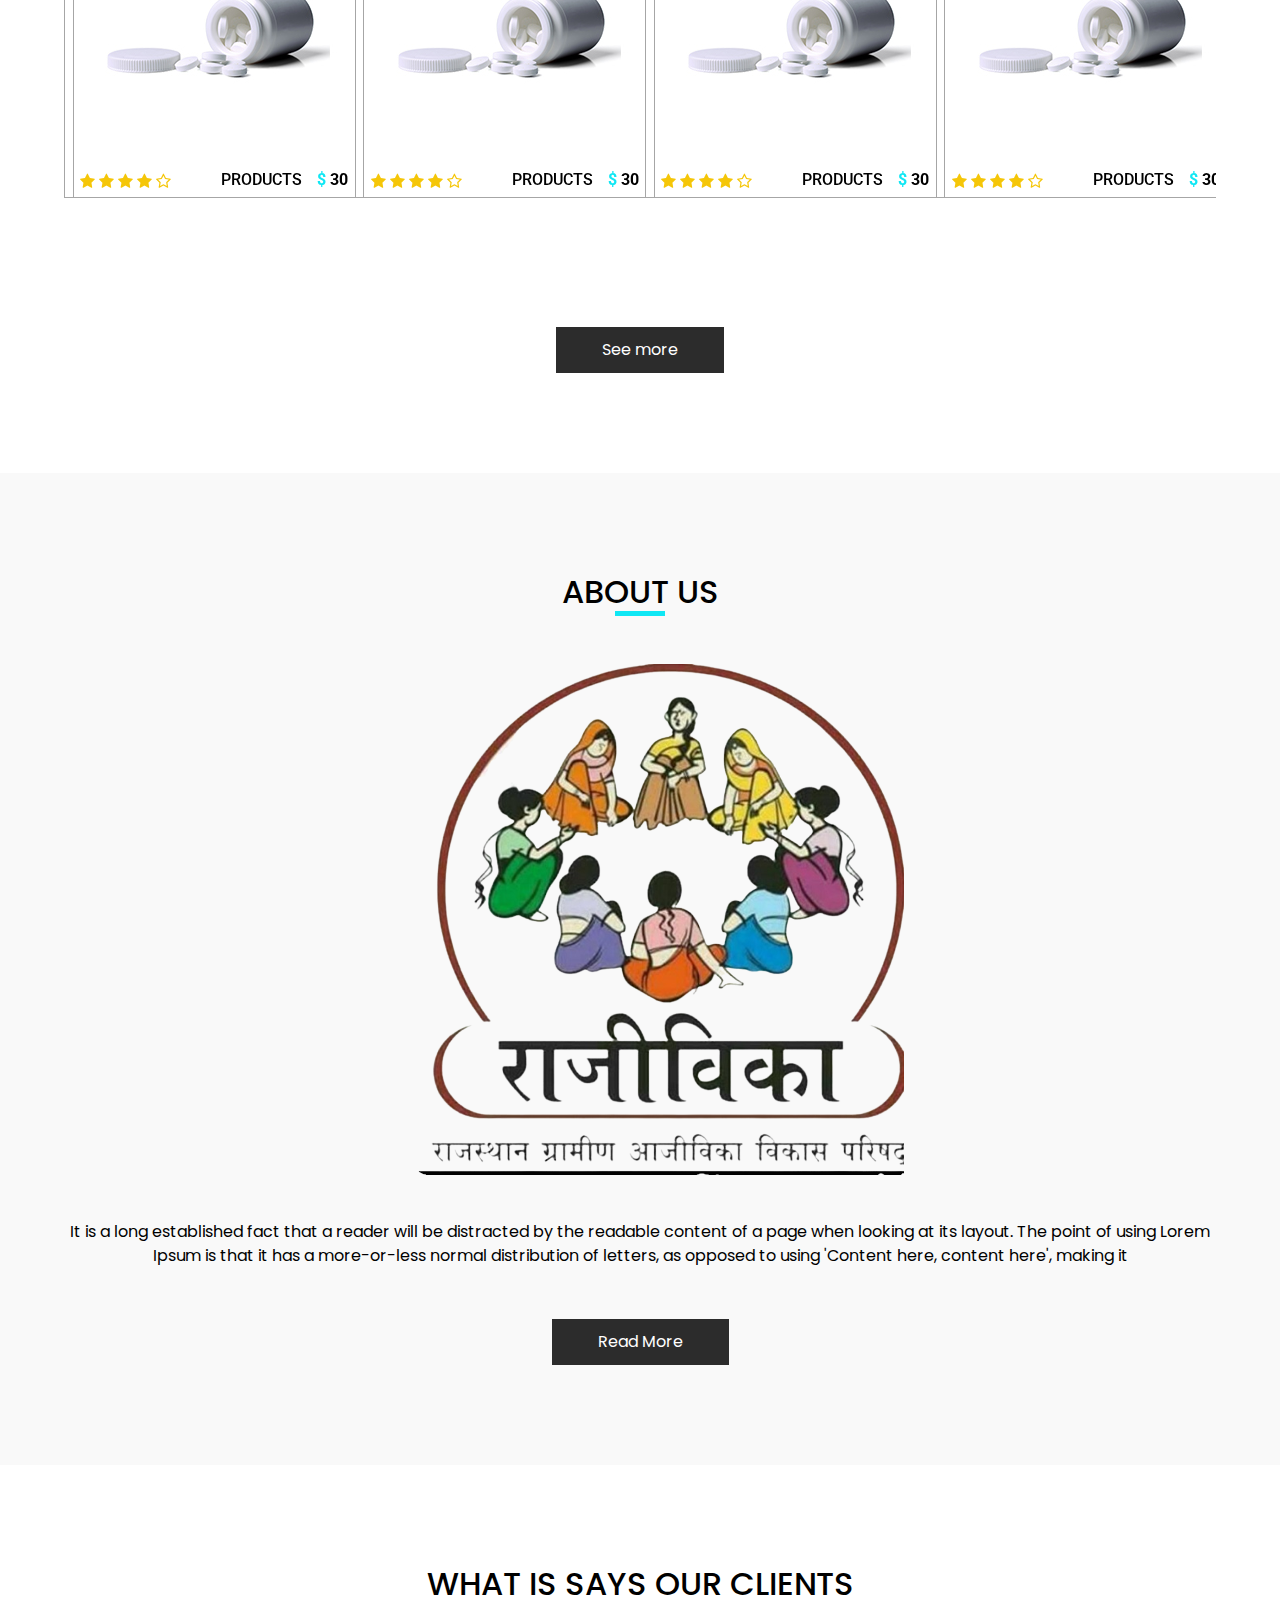
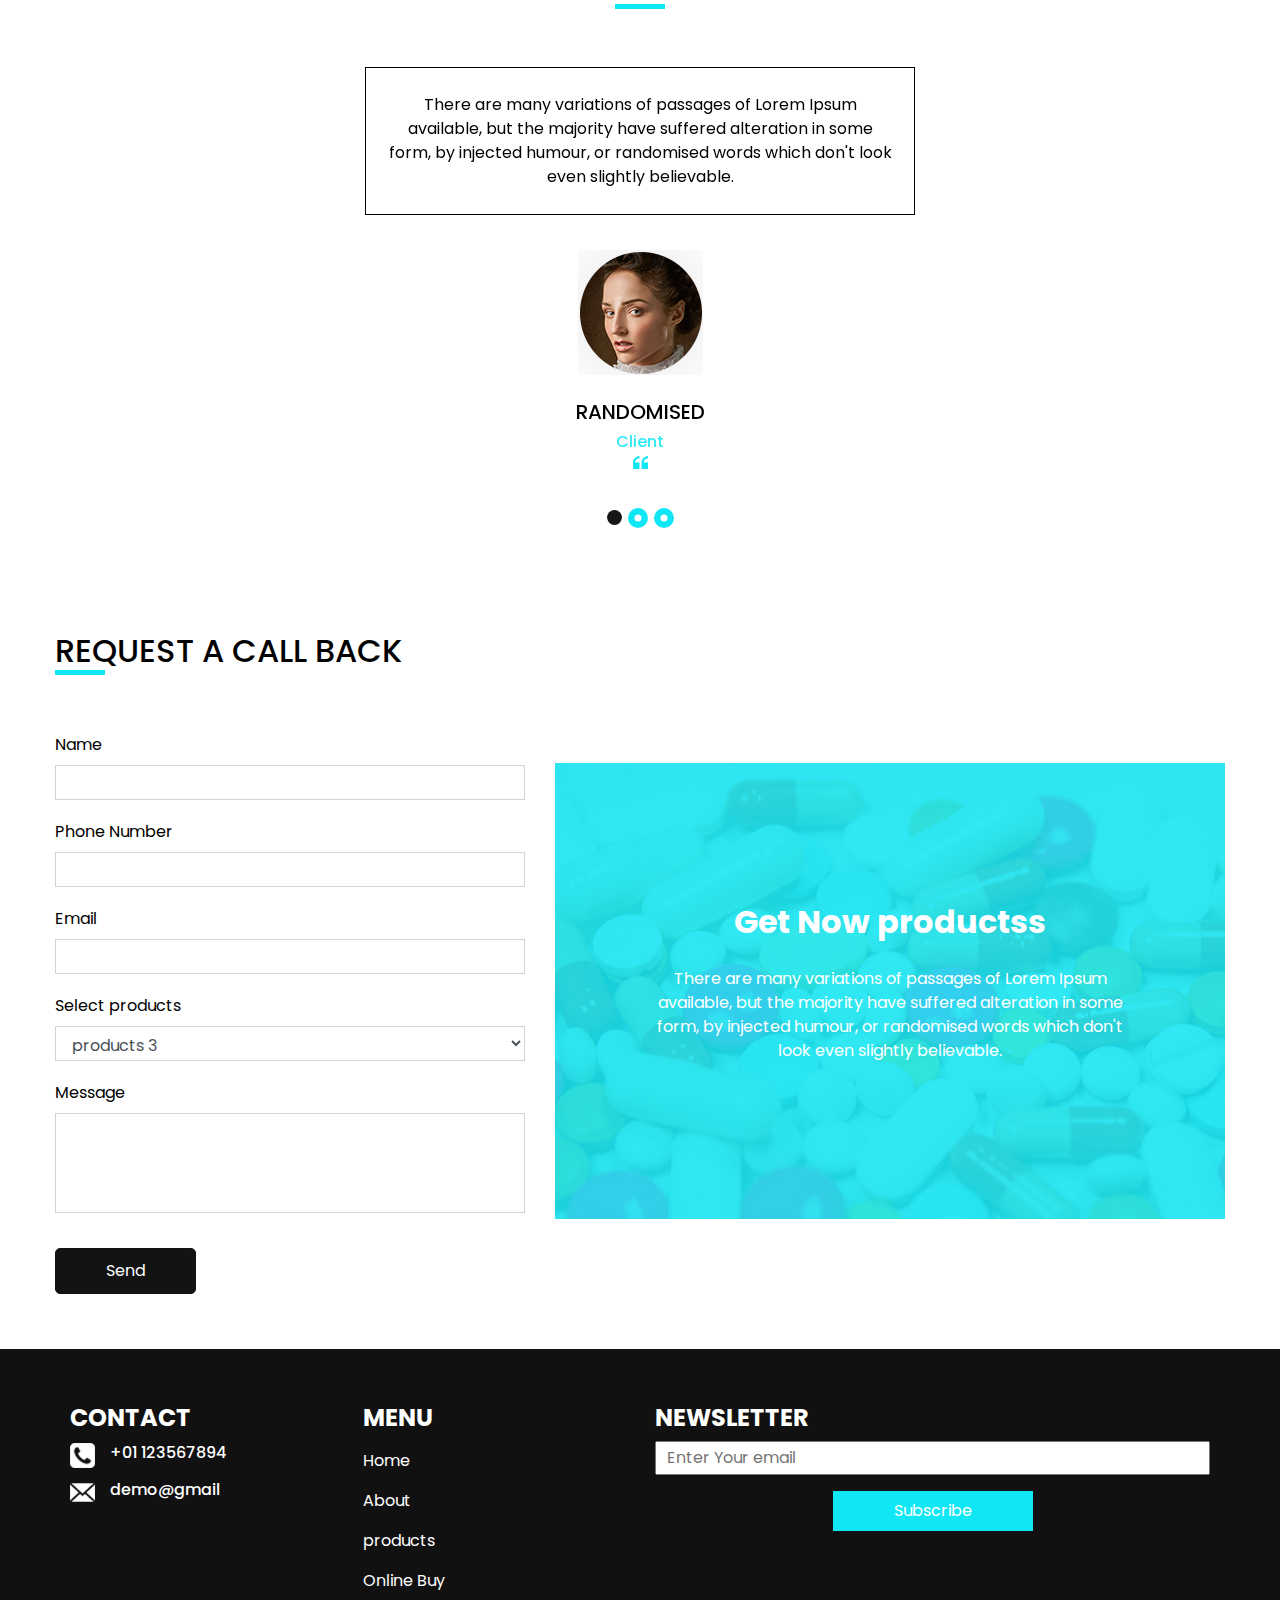
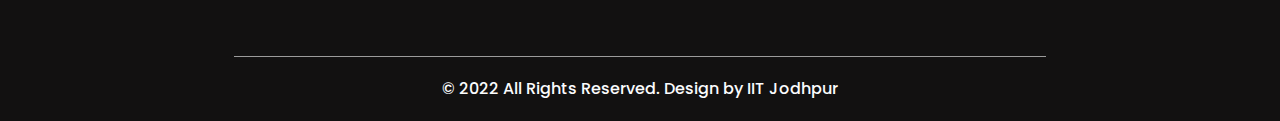
==== commit 09ac3457: "change in bg&logo" ====
--- a/Rajeevika/index.html
+++ b/Rajeevika/index.html
@@ -1,246 +1,279 @@
 <!DOCTYPE html>
 <html>
-
-<head>
-  <!-- Basic -->
-  <meta charset="utf-8" />
-  <meta http-equiv="X-UA-Compatible" content="IE=edge" />
-  <!-- Mobile Metas -->
-  <meta name="viewport" content="width=device-width, initial-scale=1, shrink-to-fit=no" />
-  <!-- Site Metas -->
-  <meta name="keywords" content="" />
-  <meta name="description" content="" />
-  <meta name="author" content="" />
-
-  <title>Rajeevika </title>
-
-  <!-- slider stylesheet -->
-  <link rel="stylesheet" type="text/css"
-    href="https://cdnjs.cloudflare.com/ajax/libs/OwlCarousel2/2.1.3/assets/owl.carousel.min.css" />
-
-  <!-- font awesome style -->
-  <link rel="stylesheet" href="https://cdnjs.cloudflare.com/ajax/libs/font-awesome/4.7.0/css/font-awesome.min.css">
-
-
-  <!-- bootstrap core css -->
-  <link rel="stylesheet" type="text/css" href="css/bootstrap.css" />
-
-  <!-- fonts style -->
-  <link href="https://fonts.googleapis.com/css?family=Poppins:400,600,700|Roboto:400,700&display=swap" rel="stylesheet">
-
-  <!-- Custom styles for this template -->
-  <link href="css/style.css" rel="stylesheet" />
-  <!-- responsive style -->
-  <link href="css/responsive.css" rel="stylesheet" />
-</head>
-
-<body>
-  <div class="hero_area">
-    <!-- header section strats -->
-    <header class="header_section">
+  <head>
+    <!-- Basic -->
+    <meta charset="utf-8" />
+    <meta http-equiv="X-UA-Compatible" content="IE=edge" />
+    <!-- Mobile Metas -->
+    <meta
+      name="viewport"
+      content="width=device-width, initial-scale=1, shrink-to-fit=no"
+    />
+    <!-- Site Metas -->
+    <meta name="keywords" content="" />
+    <meta name="description" content="" />
+    <meta name="author" content="" />
+
+    <title>Rajeevika</title>
+
+    <!-- slider stylesheet -->
+    <link
+      rel="stylesheet"
+      type="text/css"
+      href="https://cdnjs.cloudflare.com/ajax/libs/OwlCarousel2/2.1.3/assets/owl.carousel.min.css"
+    />
+
+    <!-- font awesome style -->
+    <link
+      rel="stylesheet"
+      href="https://cdnjs.cloudflare.com/ajax/libs/font-awesome/4.7.0/css/font-awesome.min.css"
+    />
+
+    <!-- bootstrap core css -->
+    <link rel="stylesheet" type="text/css" href="css/bootstrap.css" />
+
+    <!-- fonts style -->
+    <link
+      href="https://fonts.googleapis.com/css?family=Poppins:400,600,700|Roboto:400,700&display=swap"
+      rel="stylesheet"
+    />
+
+    <!-- Custom styles for this template -->
+    <link href="css/style.css" rel="stylesheet" />
+    <!-- responsive style -->
+    <link href="css/responsive.css" rel="stylesheet" />
+  </head>
+
+  <body>
+    <div class="hero_area">
+      <!-- header section strats -->
+      <header class="header_section">
+        <div class="container">
+          <div class="top_contact-container slider_section">
+            <div class="tel_container">
+              <a href="">
+                <img src="images/telephone-symbol-button.png" alt="" /> Call :
+                +01 1234567890  
+              </a>
+            </div>
+            <div class="social-container">
+              <a href="">
+                <img src="images/fb.png" alt="" class="s-1" />
+              </a>
+              <a href="">
+                <img src="images/twitter.png" alt="" class="s-2" />
+              </a>
+              <a href="">
+                <img src="images/instagram.png" alt="" class="s-3" />
+              </a>
+            </div>
+          </div>
+        </div>
+        <div class="container-fluid">
+          <nav class="navbar navbar-expand-lg custom_nav-container pt-3">
+            <a class="navbar-brand" href="index.html">
+              <img src="images/logo.png" alt="" />
+              <span> Rajeevika </span>
+            </a>
+            <button
+              class="navbar-toggler"
+              type="button"
+              data-toggle="collapse"
+              data-target="#navbarSupportedContent"
+              aria-controls="navbarSupportedContent"
+              aria-expanded="false"
+              aria-label="Toggle navigation"
+            >
+              <span class="navbar-toggler-icon"></span>
+            </button>
+
+            <div class="collapse navbar-collapse" id="navbarSupportedContent">
+              <div
+                class="d-flex flex-column flex-lg-row align-items-center w-100 justify-content-between"
+              >
+                <ul class="navbar-nav">
+                  <li class="nav-item active">
+                    <a class="nav-link" href="index.html"
+                      >Home <span class="sr-only">(current)</span></a
+                    >
+                  </li>
+                  <li class="nav-item">
+                    <a class="nav-link" href="about.html"> About </a>
+                  </li>
+                  <li class="nav-item">
+                    <a class="nav-link" href="products.html">Products</a>
+                  </li>
+                  <li class="nav-item">
+                    <a class="nav-link" href="buy.html"> Online Buy </a>
+                  </li>
+                  <li class="nav-item">
+                    <a class="nav-link" href="news.html"> News </a>
+                  </li>
+                  <li class="nav-item">
+                    <a class="nav-link" href="contact.html">Contact us</a>
+                  </li>
+                </ul>
+                <form class="form-inline">
+                  <input type="search" placeholder="Search" />
+                  <button
+                    class="btn my-2 my-sm-0 nav_search-btn"
+                    type="submit"
+                  ></button>
+                </form>
+                <div class="login_btn-contanier ml-0 ml-lg-5">
+                  <a href="">
+                    <img src="images/user.png" alt="" />
+                    <span> Login </span>
+                  </a>
+                </div>
+              </div>
+            </div>
+          </nav>
+        </div>
+      </header>
+      <!-- end header section -->
+      <!-- slider section -->
+        <section class="slider_section position-relative">
+        <div
+          id="carouselExampleIndicators"
+          class="carousel slide"
+          data-ride="carousel"
+        >
+          <ol class="carousel-indicators">
+            <li
+              data-target="#carouselExampleIndicators"
+              data-slide-to="0"
+              class="active"
+            ></li>
+            <li data-target="#carouselExampleIndicators" data-slide-to="1"></li>
+            <li data-target="#carouselExampleIndicators" data-slide-to="2"></li>
+          </ol>
+          <div class="carousel-inner">
+            <div class="carousel-item active">
+              <div class="container">
+                <div class="row">
+                  <div class="col-md-4">
+                    <div class="img-box">
+                      <img src="images/rajeevika logo.jpg" alt="" />
+                    </div>
+                  </div>
+                  <div class="col-md-8">
+                    <div class="detail-box">
+                      <h1>
+                        Welcome To Our <br />
+                        <span> Online Products </span>
+                      </h1>
+                      <p>
+                        There are many variations of passages of Lorem Ipsum
+                        available, but the majority have suffered alteration in
+                        some form, by injected humour, or randomised words which
+                        don't look even slightly believable.
+                      </p>
+                      <div>
+                        <a href=""> Buy Now </a>
+                      </div>
+                    </div>
+                  </div>
+                </div>
+              </div>
+            </div>
+            <div class="carousel-item">
+              <div class="container">
+                <div class="row">
+                  <div class="col-md-4">
+                    <div class="img-box">
+                      <img src="images/rajeevika logo.jpg" alt="" />
+                    </div>
+                  </div>
+                  <div class="col-md-8">
+                    <div class="detail-box">
+                      <h1>
+                        Welcome To Our <br />
+                        <span> Online products </span>
+                      </h1>
+                      <p>
+                        There are many variations of passages of Lorem Ipsum
+                        available, but the majority have suffered alteration in
+                        some form, by injected humour, or randomised words which
+                        don't look even slightly believable.
+                      </p>
+                      <div>
+                        <a href=""> Buy Now </a>
+                      </div>
+                    </div>
+                  </div>
+                </div>
+              </div>
+            </div>
+            <div class="carousel-item">
+              <div class="container">
+                <div class="row">
+                  <div class="col-md-4">
+                    <div class="img-box">
+                      <img src="images/rajeevika logo.jpg" alt="" />
+                    </div>
+                  </div>
+                  <div class="col-md-8">
+                    <div class="detail-box">
+                      <h1>
+                        Welcome To Our <br />
+                        <span> Online products </span>
+                      </h1>
+                      <p>
+                        There are many variations of passages of Lorem Ipsum
+                        available, but the majority have suffered alteration in
+                        some form, by injected humour, or randomised words which
+                        don't look even slightly believable.
+                      </p>
+                      <div>
+                        <a href=""> Buy Now </a>
+                      </div>
+                    </div>
+                  </div>
+                </div>
+              </div>
+            </div>
+          </div>
+
+          <a
+            class="carousel-control-prev"
+            href="#carouselExampleIndicators"
+            role="button"
+            data-slide="prev"
+          >
+            <span class="sr-only">Previous</span>
+          </a>
+          <a
+            class="carousel-control-next"
+            href="#carouselExampleIndicators"
+            role="button"
+            data-slide="next"
+          >
+            <span class="sr-only">Next</span>
+          </a>
+        </div>
+      </section>
+      <!-- end slider section -->
+    </div>
+
+    <section class="feature_section layout_padding">
       <div class="container">
-        <div class="top_contact-container">
-          <div class="tel_container">
-            <a href="">
-              <img src="images/telephone-symbol-button.png" alt=""> Call : +01 1234567890
-            </a>
-          </div>
-          <div class="social-container">
-            <a href="">
-              <img src="images/fb.png" alt="" class="s-1">
-            </a>
-            <a href="">
-              <img src="images/twitter.png" alt="" class="s-2">
-            </a>
-            <a href="">
-              <img src="images/instagram.png" alt="" class="s-3">
-            </a>
-          </div>
-        </div>
-      </div>
-      <div class="container-fluid">
-        <nav class="navbar navbar-expand-lg custom_nav-container pt-3">
-          <a class="navbar-brand" href="index.html">
-            <img src="images/logo.png" alt="">
-            <span>
-              Rajeevika
-            </span>
-          </a>
-          <button class="navbar-toggler" type="button" data-toggle="collapse" data-target="#navbarSupportedContent"
-            aria-controls="navbarSupportedContent" aria-expanded="false" aria-label="Toggle navigation">
-            <span class="navbar-toggler-icon"></span>
-          </button>
-
-          <div class="collapse navbar-collapse" id="navbarSupportedContent">
-            <div class="d-flex  flex-column flex-lg-row align-items-center w-100 justify-content-between">
-              <ul class="navbar-nav  ">
-                <li class="nav-item active">
-                  <a class="nav-link" href="index.html">Home <span class="sr-only">(current)</span></a>
-                </li>
-                <li class="nav-item">
-                  <a class="nav-link" href="about.html"> About </a>
-                </li>
-                <li class="nav-item">
-                  <a class="nav-link" href="products.html">Products</a>
-                </li>
-                <li class="nav-item">
-                  <a class="nav-link" href="buy.html"> Online Buy </a>
-                </li>
-                <li class="nav-item">
-                  <a class="nav-link" href="news.html"> News </a>
-                </li>
-                <li class="nav-item">
-                  <a class="nav-link" href="contact.html">Contact us</a>
-                </li>
-              </ul>
-              <form class="form-inline ">
-                <input type="search" placeholder="Search">
-                <button class="btn  my-2 my-sm-0 nav_search-btn" type="submit"></button>
-              </form>
-              <div class="login_btn-contanier ml-0 ml-lg-5">
-                <a href="">
-                  <img src="images/user.png" alt="">
-                  <span>
-                    Login
-                  </span>
-                </a>
-              </div>
-            </div>
-          </div>
-
-        </nav>
-      </div>
-    </header>
-    <!-- end header section -->
-    <!-- slider section -->
-    <section class=" slider_section position-relative">
-      <div id="carouselExampleIndicators" class="carousel slide" data-ride="carousel">
-        <ol class="carousel-indicators">
-          <li data-target="#carouselExampleIndicators" data-slide-to="0" class="active"></li>
-          <li data-target="#carouselExampleIndicators" data-slide-to="1"></li>
-          <li data-target="#carouselExampleIndicators" data-slide-to="2"></li>
-        </ol>
-        <div class="carousel-inner">
-          <div class="carousel-item active">
-            <div class="container">
-              <div class="row">
-                <div class="col-md-4">
-                  <div class="img-box">
-                    <img src="images/rajeevika logo.jpg" alt="">
-                  </div>
-                </div>
-                <div class="col-md-8">
-                  <div class="detail-box">
-                    <h1>
-                      Welcome To Our <br>
-                      <span>
-                        Online products
-                      </span>
-
-                    </h1>
-                    <p>
-                      There are many variations of passages of Lorem Ipsum available, but the majority have suffered
-                      alteration in some form, by injected humour, or randomised words which don't look even slightly
-                      believable.
-                    </p>
-                    <div>
-                      <a href="">
-                        Buy Now
-                      </a>
-                    </div>
-                  </div>
-                </div>
-              </div>
-            </div>
-          </div>
-          <div class="carousel-item">
-            <div class="container">
-              <div class="row">
-                <div class="col-md-4">
-                  <div class="img-box">
-                    <img src="images/rajeevika logo.jpg" alt="">
-                  </div>
-                </div>
-                <div class="col-md-8">
-                  <div class="detail-box">
-                    <h1>
-                      Welcome To Our <br>
-                      <span>
-                        Online products
-                      </span>
-
-                    </h1>
-                    <p>
-                      There are many variations of passages of Lorem Ipsum available, but the majority have suffered
-                      alteration in some form, by injected humour, or randomised words which don't look even slightly
-                      believable.
-                    </p>
-                    <div>
-                      <a href="">
-                        Buy Now
-                      </a>
-                    </div>
-                  </div>
-                </div>
-              </div>
-            </div>
-          </div>
-          <div class="carousel-item">
-            <div class="container">
-              <div class="row">
-                <div class="col-md-4">
-                  <div class="img-box">
-                    <img src="images/rajeevika logo.jpg" alt="">
-                  </div>
-                </div>
-                <div class="col-md-8">
-                  <div class="detail-box">
-                    <h1>
-                      Welcome To Our <br>
-                      <span>
-                        Online products
-                      </span>
-
-                    </h1>
-                    <p>
-                      There are many variations of passages of Lorem Ipsum available, but the majority have suffered
-                      alteration in some form, by injected humour, or randomised words which don't look even slightly
-                      believable.
-                    </p>
-                    <div>
-                      <a href="">
-                        Buy Now
-                      </a>
-                    </div>
-                  </div>
-                </div>
-              </div>
-            </div>
-          </div>
-        </div>
-
-        <a class="carousel-control-prev" href="#carouselExampleIndicators" role="button" data-slide="prev">
-          <span class="sr-only">Previous</span>
-        </a>
-        <a class="carousel-control-next" href="#carouselExampleIndicators" role="button" data-slide="next">
-          <span class="sr-only">Next</span>
-        </a>
-      </div>
-
-
-    </section>
-    <!-- end slider section -->
-  </div>
-
-  <section class="feature_section  layout_padding">
-    <div class="container">
-      <div class="feature_container">
-        <div class="box">
-          <div class="img-box">
-            <svg version="1.1" id="Capa_1" xmlns="http://www.w3.org/2000/svg" xmlns:xlink="http://www.w3.org/1999/xlink"
-              x="0px" y="0px" viewBox="0 0 422.518 422.518" style="enable-background:new 0 0 422.518 422.518;"
-              xml:space="preserve">
-              <path d="M422.512,215.424c0-0.079-0.004-0.158-0.005-0.237c-0.116-5.295-4.368-9.514-9.727-9.514h-2.554l-39.443-76.258
+        <div class="feature_container">
+          <div class="box">
+            <div class="img-box">
+              <svg
+                version="1.1"
+                id="Capa_1"
+                xmlns="http://www.w3.org/2000/svg"
+                xmlns:xlink="http://www.w3.org/1999/xlink"
+                x="0px"
+                y="0px"
+                viewBox="0 0 422.518 422.518"
+                style="enable-background: new 0 0 422.518 422.518"
+                xml:space="preserve"
+              >
+                <path
+                  d="M422.512,215.424c0-0.079-0.004-0.158-0.005-0.237c-0.116-5.295-4.368-9.514-9.727-9.514h-2.554l-39.443-76.258
              c-1.664-3.22-4.983-5.225-8.647-5.226l-67.34-0.014l2.569-20.364c0.733-8.138-1.783-15.822-7.086-21.638
              c-5.293-5.804-12.683-9.001-20.81-9.001h-209c-5.255,0-9.719,4.066-10.22,9.308l-2.095,16.778h119.078
              c7.732,0,13.836,6.268,13.634,14c-0.203,7.732-6.635,14-14.367,14H126.78c0.007,0.02,0.014,0.04,0.021,0.059H10.163
@@ -257,959 +290,872 @@
              c13.785,0,24.707,11.215,24.345,25.001C358.89,318.131,347.382,329.345,333.597,329.345z M396.457,282.588
              c-0.52,5.767-5.823,10.639-11.58,10.639h-6.727c-4.454-19.453-21.744-33.882-42.721-33.882c-20.977,0-39.022,14.429-44.494,33.882
              h-2.059c-2.542,0-4.81-0.953-6.389-2.685c-1.589-1.742-2.337-4.113-2.106-6.676l12.609-139.691l28.959,0.006l-4.59,50.852
-             c-0.735,8.137,1.78,15.821,7.083,21.637c5.292,5.806,12.685,9.004,20.813,9.004h56.338L396.457,282.588z" />
-              <g>
-              </g>
-              <g>
-              </g>
-              <g>
-              </g>
-              <g>
-              </g>
-              <g>
-              </g>
-              <g>
-              </g>
-              <g>
-              </g>
-              <g>
-              </g>
-              <g>
-              </g>
-              <g>
-              </g>
-              <g>
-              </g>
-              <g>
-              </g>
-              <g>
-              </g>
-              <g>
-              </g>
-              <g>
-              </g>
-            </svg>
-          </div>
-          <div class="detail-box">
-            <h5>
-              Fast Delivery
-            </h5>
-            <p>
-              It is a long established fact that a reader will be distracted by
-            </p>
-          </div>
-        </div>
-        <div class="box">
-          <div class="img-box">
-            <svg id="Capa_1" enable-background="new 0 0 512 512" height="512" viewBox="0 0 512 512" width="512"
-              xmlns="http://www.w3.org/2000/svg">
-              <path
-                d="m471.728 84.718h-431.456c-22.206 0-40.272 18.066-40.272 40.272v243.623 18.395.005c0 22.205 18.064 40.27 40.27 40.27h431.46c22.205 0 40.27-18.065 40.27-40.27v-.005-18.395-243.623c0-22.206-18.066-40.272-40.272-40.272zm-431.456 20h431.455c11.179 0 20.272 9.094 20.272 20.272v233.623h-294.622c-5.522 0-10 4.477-10 10s4.478 10 10 10h294.623v8.395c0 11.178-9.094 20.272-20.272 20.272h-431.456c-11.178 0-20.272-9.094-20.272-20.273v-8.395h89.418c5.522 0 10-4.477 10-10s-4.478-10-10-10h-89.418v-233.622c0-11.178 9.094-20.272 20.272-20.272z" />
-              <path
-                d="m280.063 167.544h53.989c5.522 0 10-4.477 10-10s-4.478-10-10-10h-53.989c-5.522 0-10 4.477-10 10s4.477 10 10 10z" />
-              <path
-                d="m377.55 167.544h55.505c5.522 0 10-4.477 10-10s-4.478-10-10-10h-55.505c-5.522 0-10 4.477-10 10s4.477 10 10 10z" />
-              <path
-                d="m280.063 210.314h152.992c5.522 0 10-4.477 10-10s-4.478-10-10-10h-152.992c-5.522 0-10 4.477-10 10s4.477 10 10 10z" />
-              <path
-                d="m280.063 254.169h45.989c5.522 0 10-4.477 10-10s-4.478-10-10-10h-45.989c-5.522 0-10 4.477-10 10s4.477 10 10 10z" />
-              <path
-                d="m422.75 234.169h-38.993c-13.348 0-24.207 10.859-24.207 24.207v37.636c0 13.348 10.859 24.208 24.207 24.208h38.993c13.348 0 24.207-10.859 24.207-24.208v-37.636c0-13.348-10.859-24.207-24.207-24.207zm4.207 61.843c0 2.32-1.888 4.208-4.207 4.208h-38.993c-2.319 0-4.207-1.888-4.207-4.208v-37.636c0-2.32 1.888-4.207 4.207-4.207h38.993c2.319 0 4.207 1.887 4.207 4.207z" />
-              <path
-                d="m280.063 298.297h45.989c5.522 0 10-4.477 10-10s-4.478-10-10-10h-45.989c-5.522 0-10 4.477-10 10s4.477 10 10 10z" />
-              <path
-                d="m79.072 319.081h140.993c5.522 0 10-4.477 10-10v-39.955-114.582c0-5.523-4.478-10-10-10h-140.993c-5.522 0-10 4.477-10 10v114.583 39.955c0 5.522 4.478 9.999 10 9.999zm130.993-20h-120.993v-28.724c.03-.113.06-.227.091-.339 4.169-15.41 18.521-26.172 34.902-26.172h51.008c16.38 0 30.732 10.763 34.902 26.169.03.113.061.226.09.339zm-81.794-96.534c0-11.744 9.554-21.298 21.298-21.298s21.298 9.554 21.298 21.298-9.554 21.298-21.298 21.298-21.298-9.554-21.298-21.298zm81.794 33.371c-7.335-5.755-16.118-9.714-25.618-11.298 4.058-6.39 6.42-13.958 6.42-22.073 0-17.041-10.376-31.702-25.14-38.003h44.339v71.374zm-76.653-71.374c-14.765 6.301-25.14 20.963-25.14 38.003 0 8.114 2.362 15.683 6.42 22.073-9.501 1.583-18.285 5.543-25.619 11.298v-71.374z" />
-              <path
-                d="m159.66 360.3c-7.549-5.03-17.605 2.261-15.18 10.977 1.142 4.104 4.876 7.118 9.141 7.321 4.271.204 8.264-2.408 9.808-6.389 1.66-4.282.096-9.38-3.769-11.909z" />
-            </svg>
-          </div>
-          <div class="detail-box">
-            <h5>
-              license of government
-            </h5>
-            <p>
-              It is a long established fact that a reader will be distracted by
-            </p>
-          </div>
-        </div>
-        <div class="box">
-          <div class="img-box">
-            <svg version="1.1" id="Capa_1" xmlns="http://www.w3.org/2000/svg" xmlns:xlink="http://www.w3.org/1999/xlink"
-              x="0px" y="0px" viewBox="0 0 315.377 315.377" style="enable-background:new 0 0 315.377 315.377;"
-              xml:space="preserve">
-              <g>
+             c-0.735,8.137,1.78,15.821,7.083,21.637c5.292,5.806,12.685,9.004,20.813,9.004h56.338L396.457,282.588z"
+                />
+                <g></g>
+                <g></g>
+                <g></g>
+                <g></g>
+                <g></g>
+                <g></g>
+                <g></g>
+                <g></g>
+                <g></g>
+                <g></g>
+                <g></g>
+                <g></g>
+                <g></g>
+                <g></g>
+                <g></g>
+              </svg>
+            </div>
+            <div class="detail-box">
+              <h5>Fast Delivery</h5>
+              <p>
+                It is a long established fact that a reader will be distracted
+                by
+              </p>
+            </div>
+          </div>
+          <div class="box">
+            <div class="img-box">
+              <svg
+                id="Capa_1"
+                enable-background="new 0 0 512 512"
+                height="512"
+                viewBox="0 0 512 512"
+                width="512"
+                xmlns="http://www.w3.org/2000/svg"
+              >
+                <path
+                  d="m471.728 84.718h-431.456c-22.206 0-40.272 18.066-40.272 40.272v243.623 18.395.005c0 22.205 18.064 40.27 40.27 40.27h431.46c22.205 0 40.27-18.065 40.27-40.27v-.005-18.395-243.623c0-22.206-18.066-40.272-40.272-40.272zm-431.456 20h431.455c11.179 0 20.272 9.094 20.272 20.272v233.623h-294.622c-5.522 0-10 4.477-10 10s4.478 10 10 10h294.623v8.395c0 11.178-9.094 20.272-20.272 20.272h-431.456c-11.178 0-20.272-9.094-20.272-20.273v-8.395h89.418c5.522 0 10-4.477 10-10s-4.478-10-10-10h-89.418v-233.622c0-11.178 9.094-20.272 20.272-20.272z"
+                />
+                <path
+                  d="m280.063 167.544h53.989c5.522 0 10-4.477 10-10s-4.478-10-10-10h-53.989c-5.522 0-10 4.477-10 10s4.477 10 10 10z"
+                />
+                <path
+                  d="m377.55 167.544h55.505c5.522 0 10-4.477 10-10s-4.478-10-10-10h-55.505c-5.522 0-10 4.477-10 10s4.477 10 10 10z"
+                />
+                <path
+                  d="m280.063 210.314h152.992c5.522 0 10-4.477 10-10s-4.478-10-10-10h-152.992c-5.522 0-10 4.477-10 10s4.477 10 10 10z"
+                />
+                <path
+                  d="m280.063 254.169h45.989c5.522 0 10-4.477 10-10s-4.478-10-10-10h-45.989c-5.522 0-10 4.477-10 10s4.477 10 10 10z"
+                />
+                <path
+                  d="m422.75 234.169h-38.993c-13.348 0-24.207 10.859-24.207 24.207v37.636c0 13.348 10.859 24.208 24.207 24.208h38.993c13.348 0 24.207-10.859 24.207-24.208v-37.636c0-13.348-10.859-24.207-24.207-24.207zm4.207 61.843c0 2.32-1.888 4.208-4.207 4.208h-38.993c-2.319 0-4.207-1.888-4.207-4.208v-37.636c0-2.32 1.888-4.207 4.207-4.207h38.993c2.319 0 4.207 1.887 4.207 4.207z"
+                />
+                <path
+                  d="m280.063 298.297h45.989c5.522 0 10-4.477 10-10s-4.478-10-10-10h-45.989c-5.522 0-10 4.477-10 10s4.477 10 10 10z"
+                />
+                <path
+                  d="m79.072 319.081h140.993c5.522 0 10-4.477 10-10v-39.955-114.582c0-5.523-4.478-10-10-10h-140.993c-5.522 0-10 4.477-10 10v114.583 39.955c0 5.522 4.478 9.999 10 9.999zm130.993-20h-120.993v-28.724c.03-.113.06-.227.091-.339 4.169-15.41 18.521-26.172 34.902-26.172h51.008c16.38 0 30.732 10.763 34.902 26.169.03.113.061.226.09.339zm-81.794-96.534c0-11.744 9.554-21.298 21.298-21.298s21.298 9.554 21.298 21.298-9.554 21.298-21.298 21.298-21.298-9.554-21.298-21.298zm81.794 33.371c-7.335-5.755-16.118-9.714-25.618-11.298 4.058-6.39 6.42-13.958 6.42-22.073 0-17.041-10.376-31.702-25.14-38.003h44.339v71.374zm-76.653-71.374c-14.765 6.301-25.14 20.963-25.14 38.003 0 8.114 2.362 15.683 6.42 22.073-9.501 1.583-18.285 5.543-25.619 11.298v-71.374z"
+                />
+                <path
+                  d="m159.66 360.3c-7.549-5.03-17.605 2.261-15.18 10.977 1.142 4.104 4.876 7.118 9.141 7.321 4.271.204 8.264-2.408 9.808-6.389 1.66-4.282.096-9.38-3.769-11.909z"
+                />
+              </svg>
+            </div>
+            <div class="detail-box">
+              <h5>license of government</h5>
+              <p>
+                It is a long established fact that a reader will be distracted
+                by
+              </p>
+            </div>
+          </div>
+          <div class="box">
+            <div class="img-box">
+              <svg
+                version="1.1"
+                id="Capa_1"
+                xmlns="http://www.w3.org/2000/svg"
+                xmlns:xlink="http://www.w3.org/1999/xlink"
+                x="0px"
+                y="0px"
+                viewBox="0 0 315.377 315.377"
+                style="enable-background: new 0 0 315.377 315.377"
+                xml:space="preserve"
+              >
                 <g>
-                  <path
-                    d="M107.712,181.769l-7.938,7.705c-1.121,1.089-1.753,2.584-1.753,4.146v3.288c0,3.191,2.588,5.779,5.78,5.779h47.4
+                  <g>
+                    <path
+                      d="M107.712,181.769l-7.938,7.705c-1.121,1.089-1.753,2.584-1.753,4.146v3.288c0,3.191,2.588,5.779,5.78,5.779h47.4
                  c3.196,0,5.782-2.588,5.782-5.779v-4.256c0-3.191-2.586-5.78-5.782-5.78h-26.19l0.722-0.664
                  c17.117-16.491,29.232-29.471,29.232-46.372c0-13.513-8.782-27.148-28.409-27.148c-8.568,0-16.959,2.75-23.629,7.74
                  c-2.166,1.625-2.918,4.537-1.803,7.007l1.458,3.224c0.708,1.568,2.074,2.739,3.735,3.195c1.651,0.456,3.433,0.148,4.842-0.836
-                 c4.289-2.995,8.704-4.515,13.127-4.515c8.608,0,12.971,4.28,12.971,12.662C137.142,152.524,127.72,162.721,107.712,181.769z" />
-                </g>
-                <g>
-                  <path d="M194.107,114.096c-0.154-0.014-0.31-0.02-0.464-0.02h-1.765c-1.89,0-3.658,0.923-4.738,2.469l-35.4,50.66
+                 c4.289-2.995,8.704-4.515,13.127-4.515c8.608,0,12.971,4.28,12.971,12.662C137.142,152.524,127.72,162.721,107.712,181.769z"
+                    />
+                  </g>
+                  <g>
+                    <path
+                      d="M194.107,114.096c-0.154-0.014-0.31-0.02-0.464-0.02h-1.765c-1.89,0-3.658,0.923-4.738,2.469l-35.4,50.66
                  c-0.678,0.971-1.041,2.127-1.041,3.311v4.061c0,3.192,2.586,5.78,5.778,5.78h32.322v16.551c0,3.191,2.586,5.779,5.778,5.779h5.519
                  c3.19,0,5.781-2.588,5.781-5.779v-16.551h5.698c3.192,0,5.781-2.588,5.781-5.78v-3.753c0-3.19-2.589-5.779-5.781-5.779h-5.698
                  v-45.189c0-3.19-2.591-5.779-5.781-5.779h-5.519C194.419,114.077,194.261,114.083,194.107,114.096z M188.799,165.045h-17.453
-                 c4.434-6.438,12.015-17.487,17.453-25.653V165.045z" />
-                </g>
-                <g>
-                  <path
-                    d="M157.906,290.377c-68.023,0-123.365-55.342-123.365-123.365c0-64.412,49.625-117.443,112.647-122.895v19.665
+                 c4.434-6.438,12.015-17.487,17.453-25.653V165.045z"
+                    />
+                  </g>
+                  <g>
+                    <path
+                      d="M157.906,290.377c-68.023,0-123.365-55.342-123.365-123.365c0-64.412,49.625-117.443,112.647-122.895v19.665
                  c0,1.397,0.771,2.681,2.003,3.337c0.558,0.298,1.169,0.444,1.778,0.444c0.737,0,1.474-0.216,2.108-0.643l44.652-30
                  c1.046-0.702,1.673-1.879,1.673-3.139c0-1.259-0.627-2.437-1.673-3.139l-44.652-30c-1.159-0.779-2.654-0.857-3.887-0.198
                  c-1.232,0.657-2.003,1.941-2.003,3.337v15.254C70.364,24.547,9.54,88.806,9.54,167.011c0,81.809,66.558,148.365,148.365,148.365
-                 c37.876,0,73.934-14.271,101.532-40.183l-17.111-18.226C219.38,278.512,189.4,290.377,157.906,290.377z" />
+                 c37.876,0,73.934-14.271,101.532-40.183l-17.111-18.226C219.38,278.512,189.4,290.377,157.906,290.377z"
+                    />
+                  </g>
+                  <g>
+                    <path
+                      d="M284.552,89.689c-5.111-8.359-11.088-16.252-17.759-23.456l-18.344,16.985c5.552,5.995,10.522,12.562,14.776,19.515
+                 L284.552,89.689z"
+                    />
+                  </g>
+                  <g>
+                    <path
+                      d="M280.146,150.258l24.773-3.363c-1.322-9.74-3.625-19.373-6.846-28.632l-23.612,8.211
+                 C277.135,134.163,279.047,142.165,280.146,150.258z"
+                    />
+                  </g>
+                  <g>
+                    <path
+                      d="M242.999,45.459c-8.045-5.643-16.678-10.496-25.66-14.427l-10.022,22.903c7.464,3.267,14.64,7.301,21.327,11.991
+                 L242.999,45.459z"
+                    />
+                  </g>
+                  <g>
+                    <path
+                      d="M253.208,245.353l19.303,15.887c6.244-7.587,11.75-15.817,16.363-24.462l-22.055-11.771
+                 C262.983,232.195,258.404,239.041,253.208,245.353z"
+                    />
+                  </g>
+                  <g>
+                    <path
+                      d="M280.908,176.552c-0.622,8.157-2.061,16.264-4.273,24.093l24.057,6.802c2.666-9.426,4.396-19.18,5.146-28.99
+                 L280.908,176.552z"
+                    />
+                  </g>
                 </g>
-                <g>
-                  <path d="M284.552,89.689c-5.111-8.359-11.088-16.252-17.759-23.456l-18.344,16.985c5.552,5.995,10.522,12.562,14.776,19.515
-                 L284.552,89.689z" />
-                </g>
-                <g>
-                  <path d="M280.146,150.258l24.773-3.363c-1.322-9.74-3.625-19.373-6.846-28.632l-23.612,8.211
-                 C277.135,134.163,279.047,142.165,280.146,150.258z" />
-                </g>
-                <g>
-                  <path d="M242.999,45.459c-8.045-5.643-16.678-10.496-25.66-14.427l-10.022,22.903c7.464,3.267,14.64,7.301,21.327,11.991
-                 L242.999,45.459z" />
-                </g>
-                <g>
-                  <path d="M253.208,245.353l19.303,15.887c6.244-7.587,11.75-15.817,16.363-24.462l-22.055-11.771
-                 C262.983,232.195,258.404,239.041,253.208,245.353z" />
-                </g>
-                <g>
-                  <path d="M280.908,176.552c-0.622,8.157-2.061,16.264-4.273,24.093l24.057,6.802c2.666-9.426,4.396-19.18,5.146-28.99
-                 L280.908,176.552z" />
-                </g>
-              </g>
-              <g>
-              </g>
-              <g>
-              </g>
-              <g>
-              </g>
-              <g>
-              </g>
-              <g>
-              </g>
-              <g>
-              </g>
-              <g>
-              </g>
-              <g>
-              </g>
-              <g>
-              </g>
-              <g>
-              </g>
-              <g>
-              </g>
-              <g>
-              </g>
-              <g>
-              </g>
-              <g>
-              </g>
-              <g>
-              </g>
-            </svg>
-
-          </div>
-          <div class="detail-box">
-            <h5>
-              support24/7
-            </h5>
-            <p>
-              It is a long established fact that a reader will be distracted by
-            </p>
+                <g></g>
+                <g></g>
+                <g></g>
+                <g></g>
+                <g></g>
+                <g></g>
+                <g></g>
+                <g></g>
+                <g></g>
+                <g></g>
+                <g></g>
+                <g></g>
+                <g></g>
+                <g></g>
+                <g></g>
+              </svg>
+            </div>
+            <div class="detail-box">
+              <h5>support24/7</h5>
+              <p>
+                It is a long established fact that a reader will be distracted
+                by
+              </p>
+            </div>
           </div>
         </div>
       </div>
-    </div>
-  </section>
-
-  <!-- end feature section -->
-
-  <!-- discount section -->
-
-  <section class="discount_section">
-    <div class="container-fluid">
-      <div class="row">
-        <div class="col-lg-3 col-md-5 offset-md-2">
-          <div class="detail-box">
-            <h2>
-              You get <br>
-              any products <br>
-              on
-              <span>
-                10% discount
-              </span>
-
-            </h2>
-            <p>
-              It is a long established fact that a reader will be distracted by
-            </p>
-            <div>
-              <a href="">
-                Buy Now
-              </a>
-            </div>
-          </div>
-        </div>
-        <div class="col-lg-7 col-md-5">
-          <div class="img-box">
-            <img src="images/productss.jpg" alt="">
+    </section>
+
+    <!-- end feature section -->
+
+    <!-- discount section -->
+
+    <section class="discount_section">
+      <div class="container-fluid">
+        <div class="row">
+          <div class="col-lg-3 col-md-5 offset-md-2">
+            <div class="detail-box">
+              <h2>
+                You get <br />
+                any products <br />
+                on
+                <span> 10% discount </span>
+              </h2>
+              <p>
+                It is a long established fact that a reader will be distracted
+                by
+              </p>
+              <div>
+                <a href=""> Buy Now </a>
+              </div>
+            </div>
+          </div>
+          <div class="col-lg-7 col-md-5">
+            <div class="img-box">
+              <img src="images/productss.jpg" alt="" />
+            </div>
           </div>
         </div>
       </div>
-    </div>
-  </section>
-
-
-  <!-- end discount section -->
-
-  <!-- health section -->
-
-  <section class="health_section layout_padding">
-    <div class="health_carousel-container">
-      <h2 class="text-uppercase">
-        Home Furnishing
-      </h2>
-      <div class="carousel-wrap layout_padding2">
-        <div class="owl-carousel">
-          <div class="item">
-            <div class="box">
-              <div class="btn_container">
-                <a href="">
-                  Buy Now
-                </a>
-              </div>
-              <div class="img-box">
-                <img src="images/p-1.jpg" alt="">
-              </div>
-              <div class="detail-box">
-                <div class="star_container">
-                  <i class="fa fa-star" aria-hidden="true"></i>
-                  <i class="fa fa-star" aria-hidden="true"></i>
-                  <i class="fa fa-star" aria-hidden="true"></i>
-                  <i class="fa fa-star" aria-hidden="true"></i>
-                  <i class="fa fa-star-o" aria-hidden="true"></i>
-
-                </div>
-                <div class="text">
-                  <h6>
-                    Health
-                  </h6>
-                  <h6 class="price">
-                    <span>
-                      $
-                    </span>
-                    30
-                  </h6>
-                </div>
-              </div>
-            </div>
-            <div class="box">
-              <div class="btn_container">
-                <a href="">
-                  Buy Now
-                </a>
-              </div>
-              <div class="img-box">
-                <img src="images/p-5.jpg" alt="">
-              </div>
-              <div class="detail-box">
-                <div class="star_container">
-                  <i class="fa fa-star" aria-hidden="true"></i>
-                  <i class="fa fa-star" aria-hidden="true"></i>
-                  <i class="fa fa-star" aria-hidden="true"></i>
-                  <i class="fa fa-star" aria-hidden="true"></i>
-                  <i class="fa fa-star-o" aria-hidden="true"></i>
-
-                </div>
-                <div class="text">
-                  <h6>
-                    Health
-                  </h6>
-                  <h6 class="price">
-                    <span>
-                      $
-                    </span>
-                    30
-                  </h6>
-                </div>
-              </div>
-            </div>
-          </div>
-          <div class="item">
-            <div class="box">
-              <div class="btn_container">
-                <a href="">
-                  Buy Now
-                </a>
-              </div>
-              <div class="img-box">
-                <img src="images/p-2.jpg" alt="">
-              </div>
-              <div class="detail-box">
-                <div class="star_container">
-                  <i class="fa fa-star" aria-hidden="true"></i>
-                  <i class="fa fa-star" aria-hidden="true"></i>
-                  <i class="fa fa-star" aria-hidden="true"></i>
-                  <i class="fa fa-star" aria-hidden="true"></i>
-                  <i class="fa fa-star-o" aria-hidden="true"></i>
-
-                </div>
-                <div class="text">
-                  <h6>
-                    Health
-                  </h6>
-                  <h6 class="price">
-                    <span>
-                      $
-                    </span>
-                    30
-                  </h6>
-                </div>
-              </div>
-            </div>
-            <div class="box">
-              <div class="btn_container">
-                <a href="">
-                  Buy Now
-                </a>
-              </div>
-              <div class="img-box">
-                <img src="images/p-5.jpg" alt="">
-              </div>
-              <div class="detail-box">
-                <div class="star_container">
-                  <i class="fa fa-star" aria-hidden="true"></i>
-                  <i class="fa fa-star" aria-hidden="true"></i>
-                  <i class="fa fa-star" aria-hidden="true"></i>
-                  <i class="fa fa-star" aria-hidden="true"></i>
-                  <i class="fa fa-star-o" aria-hidden="true"></i>
-
-                </div>
-                <div class="text">
-                  <h6>
-                    Health
-                  </h6>
-                  <h6 class="price">
-                    <span>
-                      $
-                    </span>
-                    30
-                  </h6>
-                </div>
-              </div>
-            </div>
-          </div>
-          <div class="item">
-            <div class="box">
-              <div class="btn_container">
-                <a href="">
-                  Buy Now
-                </a>
-              </div>
-              <div class="img-box">
-                <img src="images/p-3.jpg" alt="">
-              </div>
-              <div class="detail-box">
-                <div class="star_container">
-                  <i class="fa fa-star" aria-hidden="true"></i>
-                  <i class="fa fa-star" aria-hidden="true"></i>
-                  <i class="fa fa-star" aria-hidden="true"></i>
-                  <i class="fa fa-star" aria-hidden="true"></i>
-                  <i class="fa fa-star-o" aria-hidden="true"></i>
-
-                </div>
-                <div class="text">
-                  <h6>
-                    Health
-                  </h6>
-                  <h6 class="price">
-                    <span>
-                      $
-                    </span>
-                    30
-                  </h6>
-                </div>
-              </div>
-            </div>
-            <div class="box">
-              <div class="btn_container">
-                <a href="">
-                  Buy Now
-                </a>
-              </div>
-              <div class="img-box">
-                <img src="images/p-5.jpg" alt="">
-              </div>
-              <div class="detail-box">
-                <div class="star_container">
-                  <i class="fa fa-star" aria-hidden="true"></i>
-                  <i class="fa fa-star" aria-hidden="true"></i>
-                  <i class="fa fa-star" aria-hidden="true"></i>
-                  <i class="fa fa-star" aria-hidden="true"></i>
-                  <i class="fa fa-star-o" aria-hidden="true"></i>
-
-                </div>
-                <div class="text">
-                  <h6>
-                    Health
-                  </h6>
-                  <h6 class="price">
-                    <span>
-                      $
-                    </span>
-                    30
-                  </h6>
-                </div>
-              </div>
-            </div>
-          </div>
-          <div class="item">
-            <div class="box">
-              <div class="btn_container">
-                <a href="">
-                  Buy Now
-                </a>
-              </div>
-              <div class="img-box">
-                <img src="images/p-4.jpg" alt="">
-              </div>
-              <div class="detail-box">
-                <div class="star_container">
-                  <i class="fa fa-star" aria-hidden="true"></i>
-                  <i class="fa fa-star" aria-hidden="true"></i>
-                  <i class="fa fa-star" aria-hidden="true"></i>
-                  <i class="fa fa-star" aria-hidden="true"></i>
-                  <i class="fa fa-star-o" aria-hidden="true"></i>
-
-                </div>
-                <div class="text">
-                  <h6>
-                    Health
-                  </h6>
-                  <h6 class="price">
-                    <span>
-                      $
-                    </span>
-                    30
-                  </h6>
-                </div>
-              </div>
-            </div>
-            <div class="box">
-              <div class="btn_container">
-                <a href="">
-                  Buy Now
-                </a>
-              </div>
-              <div class="img-box">
-                <img src="images/p-5.jpg" alt="">
-              </div>
-              <div class="detail-box">
-                <div class="star_container">
-                  <i class="fa fa-star" aria-hidden="true"></i>
-                  <i class="fa fa-star" aria-hidden="true"></i>
-                  <i class="fa fa-star" aria-hidden="true"></i>
-                  <i class="fa fa-star" aria-hidden="true"></i>
-                  <i class="fa fa-star-o" aria-hidden="true"></i>
-
-                </div>
-                <div class="text">
-                  <h6>
-                    Health
-                  </h6>
-                  <h6 class="price">
-                    <span>
-                      $
-                    </span>
-                    30
-                  </h6>
+    </section>
+
+    <!-- end discount section -->
+
+    <!-- health section -->
+
+    <section class="health_section layout_padding">
+      <div class="health_carousel-container">
+        <h2 class="text-uppercase">Home Furnishing</h2>
+        <div class="carousel-wrap layout_padding2">
+          <div class="owl-carousel">
+            <div class="item">
+              <div class="box">
+                <div class="btn_container">
+                  <a href=""> Buy Now </a>
+                </div>
+                <div class="img-box">
+                  <img src="images/p-1.jpg" alt="" />
+                </div>
+                <div class="detail-box">
+                  <div class="star_container">
+                    <i class="fa fa-star" aria-hidden="true"></i>
+                    <i class="fa fa-star" aria-hidden="true"></i>
+                    <i class="fa fa-star" aria-hidden="true"></i>
+                    <i class="fa fa-star" aria-hidden="true"></i>
+                    <i class="fa fa-star-o" aria-hidden="true"></i>
+                  </div>
+                  <div class="text">
+                    <h6>Health</h6>
+                    <h6 class="price">
+                      <span> $ </span>
+                      30
+                    </h6>
+                  </div>
+                </div>
+              </div>
+              <div class="box">
+                <div class="btn_container">
+                  <a href=""> Buy Now </a>
+                </div>
+                <div class="img-box">
+                  <img src="images/p-5.jpg" alt="" />
+                </div>
+                <div class="detail-box">
+                  <div class="star_container">
+                    <i class="fa fa-star" aria-hidden="true"></i>
+                    <i class="fa fa-star" aria-hidden="true"></i>
+                    <i class="fa fa-star" aria-hidden="true"></i>
+                    <i class="fa fa-star" aria-hidden="true"></i>
+                    <i class="fa fa-star-o" aria-hidden="true"></i>
+                  </div>
+                  <div class="text">
+                    <h6>Health</h6>
+                    <h6 class="price">
+                      <span> $ </span>
+                      30
+                    </h6>
+                  </div>
+                </div>
+              </div>
+            </div>
+            <div class="item">
+              <div class="box">
+                <div class="btn_container">
+                  <a href=""> Buy Now </a>
+                </div>
+                <div class="img-box">
+                  <img src="images/p-2.jpg" alt="" />
+                </div>
+                <div class="detail-box">
+                  <div class="star_container">
+                    <i class="fa fa-star" aria-hidden="true"></i>
+                    <i class="fa fa-star" aria-hidden="true"></i>
+                    <i class="fa fa-star" aria-hidden="true"></i>
+                    <i class="fa fa-star" aria-hidden="true"></i>
+                    <i class="fa fa-star-o" aria-hidden="true"></i>
+                  </div>
+                  <div class="text">
+                    <h6>Health</h6>
+                    <h6 class="price">
+                      <span> $ </span>
+                      30
+                    </h6>
+                  </div>
+                </div>
+              </div>
+              <div class="box">
+                <div class="btn_container">
+                  <a href=""> Buy Now </a>
+                </div>
+                <div class="img-box">
+                  <img src="images/p-5.jpg" alt="" />
+                </div>
+                <div class="detail-box">
+                  <div class="star_container">
+                    <i class="fa fa-star" aria-hidden="true"></i>
+                    <i class="fa fa-star" aria-hidden="true"></i>
+                    <i class="fa fa-star" aria-hidden="true"></i>
+                    <i class="fa fa-star" aria-hidden="true"></i>
+                    <i class="fa fa-star-o" aria-hidden="true"></i>
+                  </div>
+                  <div class="text">
+                    <h6>Health</h6>
+                    <h6 class="price">
+                      <span> $ </span>
+                      30
+                    </h6>
+                  </div>
+                </div>
+              </div>
+            </div>
+            <div class="item">
+              <div class="box">
+                <div class="btn_container">
+                  <a href=""> Buy Now </a>
+                </div>
+                <div class="img-box">
+                  <img src="images/p-3.jpg" alt="" />
+                </div>
+                <div class="detail-box">
+                  <div class="star_container">
+                    <i class="fa fa-star" aria-hidden="true"></i>
+                    <i class="fa fa-star" aria-hidden="true"></i>
+                    <i class="fa fa-star" aria-hidden="true"></i>
+                    <i class="fa fa-star" aria-hidden="true"></i>
+                    <i class="fa fa-star-o" aria-hidden="true"></i>
+                  </div>
+                  <div class="text">
+                    <h6>Health</h6>
+                    <h6 class="price">
+                      <span> $ </span>
+                      30
+                    </h6>
+                  </div>
+                </div>
+              </div>
+              <div class="box">
+                <div class="btn_container">
+                  <a href=""> Buy Now </a>
+                </div>
+                <div class="img-box">
+                  <img src="images/p-5.jpg" alt="" />
+                </div>
+                <div class="detail-box">
+                  <div class="star_container">
+                    <i class="fa fa-star" aria-hidden="true"></i>
+                    <i class="fa fa-star" aria-hidden="true"></i>
+                    <i class="fa fa-star" aria-hidden="true"></i>
+                    <i class="fa fa-star" aria-hidden="true"></i>
+                    <i class="fa fa-star-o" aria-hidden="true"></i>
+                  </div>
+                  <div class="text">
+                    <h6>Health</h6>
+                    <h6 class="price">
+                      <span> $ </span>
+                      30
+                    </h6>
+                  </div>
+                </div>
+              </div>
+            </div>
+            <div class="item">
+              <div class="box">
+                <div class="btn_container">
+                  <a href=""> Buy Now </a>
+                </div>
+                <div class="img-box">
+                  <img src="images/p-4.jpg" alt="" />
+                </div>
+                <div class="detail-box">
+                  <div class="star_container">
+                    <i class="fa fa-star" aria-hidden="true"></i>
+                    <i class="fa fa-star" aria-hidden="true"></i>
+                    <i class="fa fa-star" aria-hidden="true"></i>
+                    <i class="fa fa-star" aria-hidden="true"></i>
+                    <i class="fa fa-star-o" aria-hidden="true"></i>
+                  </div>
+                  <div class="text">
+                    <h6>Health</h6>
+                    <h6 class="price">
+                      <span> $ </span>
+                      30
+                    </h6>
+                  </div>
+                </div>
+              </div>
+              <div class="box">
+                <div class="btn_container">
+                  <a href=""> Buy Now </a>
+                </div>
+                <div class="img-box">
+                  <img src="images/p-5.jpg" alt="" />
+                </div>
+                <div class="detail-box">
+                  <div class="star_container">
+                    <i class="fa fa-star" aria-hidden="true"></i>
+                    <i class="fa fa-star" aria-hidden="true"></i>
+                    <i class="fa fa-star" aria-hidden="true"></i>
+                    <i class="fa fa-star" aria-hidden="true"></i>
+                    <i class="fa fa-star-o" aria-hidden="true"></i>
+                  </div>
+                  <div class="text">
+                    <h6>Health</h6>
+                    <h6 class="price">
+                      <span> $ </span>
+                      30
+                    </h6>
+                  </div>
                 </div>
               </div>
             </div>
           </div>
         </div>
       </div>
-    </div>
-    <div class="health_carousel-container">
-      <h2 class="text-uppercase">
-        Food and Drinks
-
-      </h2>
-      <div class="carousel-wrap layout_padding2">
-        <div class="owl-carousel owl-2">
-          <div class="item">
-            <div class="box">
-              <div class="btn_container">
-                <a href="">
-                  Buy Now
-                </a>
-              </div>
-              <div class="img-box">
-                <img src="images/p-6.jpg" alt="">
-              </div>
-              <div class="detail-box">
-                <div class="star_container">
-                  <i class="fa fa-star" aria-hidden="true"></i>
-                  <i class="fa fa-star" aria-hidden="true"></i>
-                  <i class="fa fa-star" aria-hidden="true"></i>
-                  <i class="fa fa-star" aria-hidden="true"></i>
-                  <i class="fa fa-star-o" aria-hidden="true"></i>
-
-                </div>
-                <div class="text">
-                  <h6>
-                    products
-                  </h6>
-                  <h6 class="price">
-                    <span>
-                      $
-                    </span>
-                    30
-                  </h6>
-                </div>
-              </div>
-            </div>
-          </div>
-          <div class="item">
-            <div class="box">
-              <div class="btn_container">
-                <a href="">
-                  Buy Now
-                </a>
-              </div>
-              <div class="img-box">
-                <img src="images/p-6.jpg" alt="">
-              </div>
-              <div class="detail-box">
-                <div class="star_container">
-                  <i class="fa fa-star" aria-hidden="true"></i>
-                  <i class="fa fa-star" aria-hidden="true"></i>
-                  <i class="fa fa-star" aria-hidden="true"></i>
-                  <i class="fa fa-star" aria-hidden="true"></i>
-                  <i class="fa fa-star-o" aria-hidden="true"></i>
-
-                </div>
-                <div class="text">
-                  <h6>
-                    products
-                  </h6>
-                  <h6 class="price">
-                    <span>
-                      $
-                    </span>
-                    30
-                  </h6>
-                </div>
-              </div>
-            </div>
-          </div>
-          <div class="item">
-            <div class="box">
-              <div class="btn_container">
-                <a href="">
-                  Buy Now
-                </a>
-              </div>
-              <div class="img-box">
-                <img src="images/p-6.jpg" alt="">
-              </div>
-              <div class="detail-box">
-                <div class="star_container">
-                  <i class="fa fa-star" aria-hidden="true"></i>
-                  <i class="fa fa-star" aria-hidden="true"></i>
-                  <i class="fa fa-star" aria-hidden="true"></i>
-                  <i class="fa fa-star" aria-hidden="true"></i>
-                  <i class="fa fa-star-o" aria-hidden="true"></i>
-
-                </div>
-                <div class="text">
-                  <h6>
-                    products
-                  </h6>
-                  <h6 class="price">
-                    <span>
-                      $
-                    </span>
-                    30
-                  </h6>
-                </div>
-              </div>
-            </div>
-          </div>
-          <div class="item">
-            <div class="box">
-              <div class="btn_container">
-                <a href="">
-                  Buy Now
-                </a>
-              </div>
-              <div class="img-box">
-                <img src="images/p-6.jpg" alt="">
-              </div>
-              <div class="detail-box">
-                <div class="star_container">
-                  <i class="fa fa-star" aria-hidden="true"></i>
-                  <i class="fa fa-star" aria-hidden="true"></i>
-                  <i class="fa fa-star" aria-hidden="true"></i>
-                  <i class="fa fa-star" aria-hidden="true"></i>
-                  <i class="fa fa-star-o" aria-hidden="true"></i>
-
-                </div>
-                <div class="text">
-                  <h6>
-                    products
-                  </h6>
-                  <h6 class="price">
-                    <span>
-                      $
-                    </span>
-                    30
-                  </h6>
+      <div class="health_carousel-container">
+        <h2 class="text-uppercase">Food and Drinks</h2>
+        <div class="carousel-wrap layout_padding2">
+          <div class="owl-carousel owl-2">
+            <div class="item">
+              <div class="box">
+                <div class="btn_container">
+                  <a href=""> Buy Now </a>
+                </div>
+                <div class="img-box">
+                  <img src="images/p-6.jpg" alt="" />
+                </div>
+                <div class="detail-box">
+                  <div class="star_container">
+                    <i class="fa fa-star" aria-hidden="true"></i>
+                    <i class="fa fa-star" aria-hidden="true"></i>
+                    <i class="fa fa-star" aria-hidden="true"></i>
+                    <i class="fa fa-star" aria-hidden="true"></i>
+                    <i class="fa fa-star-o" aria-hidden="true"></i>
+                  </div>
+                  <div class="text">
+                    <h6>products</h6>
+                    <h6 class="price">
+                      <span> $ </span>
+                      30
+                    </h6>
+                  </div>
+                </div>
+              </div>
+            </div>
+            <div class="item">
+              <div class="box">
+                <div class="btn_container">
+                  <a href=""> Buy Now </a>
+                </div>
+                <div class="img-box">
+                  <img src="images/p-6.jpg" alt="" />
+                </div>
+                <div class="detail-box">
+                  <div class="star_container">
+                    <i class="fa fa-star" aria-hidden="true"></i>
+                    <i class="fa fa-star" aria-hidden="true"></i>
+                    <i class="fa fa-star" aria-hidden="true"></i>
+                    <i class="fa fa-star" aria-hidden="true"></i>
+                    <i class="fa fa-star-o" aria-hidden="true"></i>
+                  </div>
+                  <div class="text">
+                    <h6>products</h6>
+                    <h6 class="price">
+                      <span> $ </span>
+                      30
+                    </h6>
+                  </div>
+                </div>
+              </div>
+            </div>
+            <div class="item">
+              <div class="box">
+                <div class="btn_container">
+                  <a href=""> Buy Now </a>
+                </div>
+                <div class="img-box">
+                  <img src="images/p-6.jpg" alt="" />
+                </div>
+                <div class="detail-box">
+                  <div class="star_container">
+                    <i class="fa fa-star" aria-hidden="true"></i>
+                    <i class="fa fa-star" aria-hidden="true"></i>
+                    <i class="fa fa-star" aria-hidden="true"></i>
+                    <i class="fa fa-star" aria-hidden="true"></i>
+                    <i class="fa fa-star-o" aria-hidden="true"></i>
+                  </div>
+                  <div class="text">
+                    <h6>products</h6>
+                    <h6 class="price">
+                      <span> $ </span>
+                      30
+                    </h6>
+                  </div>
+                </div>
+              </div>
+            </div>
+            <div class="item">
+              <div class="box">
+                <div class="btn_container">
+                  <a href=""> Buy Now </a>
+                </div>
+                <div class="img-box">
+                  <img src="images/p-6.jpg" alt="" />
+                </div>
+                <div class="detail-box">
+                  <div class="star_container">
+                    <i class="fa fa-star" aria-hidden="true"></i>
+                    <i class="fa fa-star" aria-hidden="true"></i>
+                    <i class="fa fa-star" aria-hidden="true"></i>
+                    <i class="fa fa-star" aria-hidden="true"></i>
+                    <i class="fa fa-star-o" aria-hidden="true"></i>
+                  </div>
+                  <div class="text">
+                    <h6>products</h6>
+                    <h6 class="price">
+                      <span> $ </span>
+                      30
+                    </h6>
+                  </div>
                 </div>
               </div>
             </div>
           </div>
         </div>
       </div>
-    </div>
-    <div class="d-flex justify-content-center">
-      <a href="">
-        See more
-      </a>
-    </div>
-  </section>
-
-  <!-- end health section -->
-
-  <!-- about section -->
-  <section class="about_section layout_padding">
-    <div class="container">
-      <div class="custom_heading-container ">
-        <h2>
-          About Us
-        </h2>
+      <div class="d-flex justify-content-center">
+        <a href=""> See more </a>
       </div>
-
-      <div class="img-box">
-        <img src="images/rajeevika logo.jpg" alt="">
+    </section>
+
+    <!-- end health section -->
+
+    <!-- about section -->
+    <section class="about_section layout_padding">
+      <div class="container">
+        <div class="custom_heading-container">
+          <h2>About Us</h2>
+        </div>
+
+        <div class="img-box">
+          <img src="images/rajeevika logo.jpg" alt="" />
+        </div>
+        <div class="detail-box">
+          <p>
+            It is a long established fact that a reader will be distracted by
+            the readable content of a page when looking at its layout. The point
+            of using Lorem Ipsum is that it has a more-or-less normal
+            distribution of letters, as opposed to using 'Content here, content
+            here', making it
+          </p>
+          <div class="d-flex justify-content-center">
+            <a href=""> Read More </a>
+          </div>
+        </div>
       </div>
-      <div class="detail-box">
-        <p>
-          It is a long established fact that a reader will be distracted by the readable content of a page when looking
-          at its layout. The point of using Lorem Ipsum is that it has a more-or-less normal distribution of letters, as
-          opposed to using 'Content here, content here', making it
-        </p>
-        <div class="d-flex justify-content-center">
-          <a href="">
-            Read More
-          </a>
+    </section>
+
+    <!-- end about section -->
+
+    <!-- client section -->
+    <section class="client_section layout_padding">
+      <div class="container">
+        <div class="custom_heading-container">
+          <h2>What is says our clients</h2>
+        </div>
+        <div
+          id="carouselExample2Indicators"
+          class="carousel slide"
+          data-ride="carousel"
+        >
+          <ol class="carousel-indicators">
+            <li
+              data-target="#carouselExample2Indicators"
+              data-slide-to="0"
+              class="active"
+            ></li>
+            <li
+              data-target="#carouselExample2Indicators"
+              data-slide-to="1"
+            ></li>
+            <li
+              data-target="#carouselExample2Indicators"
+              data-slide-to="2"
+            ></li>
+          </ol>
+          <div class="carousel-inner">
+            <div class="carousel-item active">
+              <div class="client_container layout_padding2">
+                <div class="client_detail">
+                  <p>
+                    There are many variations of passages of Lorem Ipsum
+                    available, but the majority have suffered alteration in some
+                    form, by injected humour, or randomised words which don't
+                    look even slightly believable.
+                  </p>
+                </div>
+                <div class="client_box">
+                  <div class="img-box">
+                    <img src="images/client.png " alt="" />
+                  </div>
+                  <div class="name">
+                    <h5>Randomised</h5>
+                    <h6>
+                      <span> Client </span>
+                      <img src="images/quote.png" alt="" />
+                    </h6>
+                  </div>
+                </div>
+              </div>
+            </div>
+            <div class="carousel-item">
+              <div class="client_container layout_padding2">
+                <div class="client_detail">
+                  <p>
+                    There are many variations of passages of Lorem Ipsum
+                    available, but the majority have suffered alteration in some
+                    form, by injected humour, or randomised words which don't
+                    look even slightly believable.
+                  </p>
+                </div>
+                <div class="client_box">
+                  <div class="img-box">
+                    <img src="images/client.png " alt="" />
+                  </div>
+                  <div class="name">
+                    <h5>Randomised</h5>
+                    <h6>
+                      <span> Client </span>
+                      <img src="images/quote.png" alt="" />
+                    </h6>
+                  </div>
+                </div>
+              </div>
+            </div>
+            <div class="carousel-item">
+              <div class="client_container layout_padding2">
+                <div class="client_detail">
+                  <p>
+                    There are many variations of passages of Lorem Ipsum
+                    available, but the majority have suffered alteration in some
+                    form, by injected humour, or randomised words which don't
+                    look even slightly believable.
+                  </p>
+                </div>
+                <div class="client_box">
+                  <div class="img-box">
+                    <img src="images/client.png " alt="" />
+                  </div>
+                  <div class="name">
+                    <h5>Randomised</h5>
+                    <h6>
+                      <span> Client </span>
+                      <img src="images/quote.png" alt="" />
+                    </h6>
+                  </div>
+                </div>
+              </div>
+            </div>
+          </div>
         </div>
       </div>
-    </div>
-  </section>
-
-  <!-- end about section -->
-
-  <!-- client section -->
-  <section class="client_section layout_padding">
-    <div class="container">
-      <div class="custom_heading-container ">
-        <h2>
-          What is says our clients
-        </h2>
+    </section>
+    <!-- end client section -->
+
+    <!-- contact section -->
+    <section class="contact_section">
+      <div class="container">
+        <div class="row">
+          <div class="custom_heading-container">
+            <h2>Request A call back</h2>
+          </div>
+        </div>
       </div>
-      <div id="carouselExample2Indicators" class="carousel slide" data-ride="carousel">
-        <ol class="carousel-indicators">
-          <li data-target="#carouselExample2Indicators" data-slide-to="0" class="active"></li>
-          <li data-target="#carouselExample2Indicators" data-slide-to="1"></li>
-          <li data-target="#carouselExample2Indicators" data-slide-to="2"></li>
-        </ol>
-        <div class="carousel-inner">
-          <div class="carousel-item active">
-            <div class="client_container layout_padding2">
-              <div class="client_detail">
-                <p>
-                  There are many variations of passages of Lorem Ipsum available, but the majority have suffered
-                  alteration in
-                  some form, by injected humour, or randomised words which don't look even slightly believable.
-                </p>
-              </div>
-              <div class="client_box ">
-                <div class="img-box">
-                  <img src="images/client.png " alt="">
-                </div>
-                <div class="name">
-                  <h5>
-                    Randomised
-                  </h5>
-                  <h6>
-                    <span>
-                      Client
-                    </span>
-                    <img src="images/quote.png" alt="">
-                  </h6>
-                </div>
-              </div>
-            </div>
-          </div>
-          <div class="carousel-item">
-            <div class="client_container layout_padding2">
-              <div class="client_detail">
-                <p>
-                  There are many variations of passages of Lorem Ipsum available, but the majority have suffered
-                  alteration in
-                  some form, by injected humour, or randomised words which don't look even slightly believable.
-                </p>
-              </div>
-              <div class="client_box ">
-                <div class="img-box">
-                  <img src="images/client.png " alt="">
-                </div>
-                <div class="name">
-                  <h5>
-                    Randomised
-                  </h5>
-                  <h6>
-                    <span>
-                      Client
-                    </span>
-                    <img src="images/quote.png" alt="">
-                  </h6>
-                </div>
-              </div>
-            </div>
-          </div>
-          <div class="carousel-item">
-            <div class="client_container layout_padding2">
-              <div class="client_detail">
-                <p>
-                  There are many variations of passages of Lorem Ipsum available, but the majority have suffered
-                  alteration in
-                  some form, by injected humour, or randomised words which don't look even slightly believable.
-                </p>
-              </div>
-              <div class="client_box ">
-                <div class="img-box">
-                  <img src="images/client.png " alt="">
-                </div>
-                <div class="name">
-                  <h5>
-                    Randomised
-                  </h5>
-                  <h6>
-                    <span>
-                      Client
-                    </span>
-                    <img src="images/quote.png" alt="">
-                  </h6>
-                </div>
-              </div>
+      <div class="container layout_padding2">
+        <div class="row">
+          <div class="col-md-5">
+            <div class="form_contaier">
+              <form>
+                <div class="form-group">
+                  <label for="exampleInputName1">Name</label>
+                  <input
+                    type="text"
+                    class="form-control"
+                    id="exampleInputName1"
+                  />
+                </div>
+                <div class="form-group">
+                  <label for="exampleInputNumber1">Phone Number</label>
+                  <input
+                    type="text"
+                    class="form-control"
+                    id="exampleInputNumber1"
+                  />
+                </div>
+
+                <div class="form-group">
+                  <label for="exampleInputEmail1">Email </label>
+                  <input
+                    type="email"
+                    class="form-control"
+                    id="exampleInputEmail1"
+                  />
+                </div>
+                <div class="form-group">
+                  <label for="inputState">Select products</label>
+                  <select id="inputState" class="form-control">
+                    <option selected>products 1</option>
+                    <option selected>products 2</option>
+                    <option selected>products 3</option>
+                  </select>
+                </div>
+                <div class="form-group">
+                  <label for="exampleInputMessage">Message</label>
+                  <input
+                    type="text"
+                    class="form-control"
+                    id="exampleInputMessage"
+                  />
+                </div>
+                <button type="submit" class="">Send</button>
+              </form>
+            </div>
+          </div>
+          <div class="col-md-7">
+            <div class="detail-box">
+              <h3>Get Now productss</h3>
+              <p>
+                There are many variations of passages of Lorem Ipsum available,
+                but the majority have suffered alteration in some form, by
+                injected humour, or randomised words which don't look even
+                slightly believable.
+              </p>
             </div>
           </div>
         </div>
       </div>
-
-
-    </div>
-  </section>
-  <!-- end client section -->
-
-  <!-- contact section -->
-  <section class="contact_section">
-    <div class="container">
-      <div class="row">
-        <div class="custom_heading-container ">
-          <h2>
-            Request A call back
-          </h2>
+    </section>
+
+    <!-- end contact section -->
+
+    <!-- info section -->
+    <section class="info_section layout_padding2">
+      <div class="container">
+        <div class="row">
+          <div class="col-md-3">
+            <div class="info_contact">
+              <h4>Contact</h4>
+              <div class="box">
+                <div class="img-box">
+                  <img src="images/telephone-symbol-button.png" alt="" />
+                </div>
+                <div class="detail-box">
+                  <h6>+01 123567894</h6>
+                </div>
+              </div>
+              <div class="box">
+                <div class="img-box">
+                  <img src="images/email.png" alt="" />
+                </div>
+                <div class="detail-box">
+                  <h6>demo@gmail</h6>
+                </div>
+              </div>
+            </div>
+          </div>
+          <div class="col-md-3">
+            <div class="info_menu">
+              <h4>Menu</h4>
+              <ul class="navbar-nav">
+                <li class="nav-item active">
+                  <a class="nav-link" href="index.html"
+                    >Home <span class="sr-only">(current)</span></a
+                  >
+                </li>
+                <li class="nav-item">
+                  <a class="nav-link" href="about.html"> About </a>
+                </li>
+                <li class="nav-item">
+                  <a class="nav-link" href="products.html"> products </a>
+                </li>
+                <li class="nav-item">
+                  <a class="nav-link" href="buy.html"> Online Buy </a>
+                </li>
+              </ul>
+            </div>
+          </div>
+          <div class="col-md-6">
+            <div class="info_news">
+              <h4>newsletter</h4>
+              <form action="">
+                <input type="text" placeholder="Enter Your email" />
+                <div
+                  class="d-flex justify-content-center justify-content-end mt-3"
+                >
+                  <button>Subscribe</button>
+                </div>
+              </form>
+            </div>
+          </div>
         </div>
       </div>
-    </div>
-    <div class="container layout_padding2">
-      <div class="row">
-        <div class="col-md-5">
-          <div class="form_contaier">
-            <form>
-              <div class="form-group">
-                <label for="exampleInputName1">Name</label>
-                <input type="text" class="form-control" id="exampleInputName1">
-              </div>
-              <div class="form-group">
-                <label for="exampleInputNumber1">Phone Number</label>
-                <input type="text" class="form-control" id="exampleInputNumber1">
-              </div>
-
-              <div class="form-group">
-                <label for="exampleInputEmail1">Email </label>
-                <input type="email" class="form-control" id="exampleInputEmail1">
-              </div>
-              <div class="form-group ">
-                <label for="inputState">Select products</label>
-                <select id="inputState" class="form-control">
-                  <option selected>products 1</option>
-                  <option selected>products 2</option>
-                  <option selected>products 3</option>
-                </select>
-              </div>
-              <div class="form-group">
-                <label for="exampleInputMessage">Message</label>
-                <input type="text" class="form-control" id="exampleInputMessage">
-              </div>
-              <button type="submit" class="">Send</button>
-            </form>
-          </div>
-        </div>
-        <div class="col-md-7">
-          <div class="detail-box">
-            <h3>
-              Get Now productss
-            </h3>
-            <p>
-              There are many variations of passages of Lorem Ipsum available, but the majority have suffered alteration
-              in some form, by injected humour, or randomised words which don't look even slightly believable.
-            </p>
-          </div>
-        </div>
-      </div>
-    </div>
-  </section>
-
-  <!-- end contact section -->
-
-  <!-- info section -->
-  <section class="info_section layout_padding2">
-    <div class="container">
-      <div class="row">
-        <div class="col-md-3">
-          <div class="info_contact">
-            <h4>
-              Contact
-            </h4>
-            <div class="box">
-              <div class="img-box">
-                <img src="images/telephone-symbol-button.png" alt="">
-              </div>
-              <div class="detail-box">
-                <h6>
-                  +01 123567894
-                </h6>
-              </div>
-            </div>
-            <div class="box">
-              <div class="img-box">
-                <img src="images/email.png" alt="">
-              </div>
-              <div class="detail-box">
-                <h6>
-                  demo@gmail
-                </h6>
-              </div>
-            </div>
-          </div>
-        </div>
-        <div class="col-md-3">
-          <div class="info_menu">
-            <h4>
-              Menu
-            </h4>
-            <ul class="navbar-nav  ">
-              <li class="nav-item active">
-                <a class="nav-link" href="index.html">Home <span class="sr-only">(current)</span></a>
-              </li>
-              <li class="nav-item">
-                <a class="nav-link" href="about.html"> About </a>
-              </li>
-              <li class="nav-item">
-                <a class="nav-link" href="products.html"> products </a>
-              </li>
-              <li class="nav-item">
-                <a class="nav-link" href="buy.html"> Online Buy </a>
-              </li>
-            </ul>
-          </div>
-        </div>
-        <div class="col-md-6">
-          <div class="info_news">
-            <h4>
-              newsletter
-            </h4>
-            <form action="">
-              <input type="text" placeholder="Enter Your email">
-              <div class="d-flex justify-content-center justify-content-end mt-3">
-                <button>
-                  Subscribe
-                </button>
-              </div>
-            </form>
-          </div>
-        </div>
-      </div>
-    </div>
-  </section>
-
-
-  <!-- end info section -->
-
-  <!-- footer section -->
-  <section class="container-fluid footer_section">
-    <p>
-      &copy; 2022 All Rights Reserved. Design by
-      <a href="https://www.iitj.ac.in/">IIT Jodhpur</a>
-    </p>
-  </section>
-  <!-- footer section -->
-
-  <script type="text/javascript" src="js/jquery-3.4.1.min.js"></script>
-  <script type="text/javascript" src="js/bootstrap.js"></script>
-  <script type="text/javascript" src="https://cdnjs.cloudflare.com/ajax/libs/OwlCarousel2/2.2.1/owl.carousel.min.js">
-  </script>
-  <script type="text/javascript">
-    $(".owl-carousel").owlCarousel({
-      loop: true,
-      margin: 10,
-      nav: true,
-      navText: [],
-      autoplay: true,
-      responsive: {
-        0: {
-          items: 1
+    </section>
+
+    <!-- end info section -->
+
+    <!-- footer section -->
+    <section class="container-fluid footer_section">
+      <p>
+        &copy; 2022 All Rights Reserved. Design by
+        <a href="https://www.iitj.ac.in/">IIT Jodhpur</a>
+      </p>
+    </section>
+    <!-- footer section -->
+
+    <script type="text/javascript" src="js/jquery-3.4.1.min.js"></script>
+    <script type="text/javascript" src="js/bootstrap.js"></script>
+    <script
+      type="text/javascript"
+      src="https://cdnjs.cloudflare.com/ajax/libs/OwlCarousel2/2.2.1/owl.carousel.min.js"
+    ></script>
+    <script type="text/javascript">
+      $(".owl-carousel").owlCarousel({
+        loop: true,
+        margin: 10,
+        nav: true,
+        navText: [],
+        autoplay: true,
+        responsive: {
+          0: {
+            items: 1,
+          },
+          600: {
+            items: 2,
+          },
+          1000: {
+            items: 4,
+          },
         },
-        600: {
-          items: 2
+      });
+    </script>
+    <script type="text/javascript">
+      $(".owl-2").owlCarousel({
+        loop: true,
+        margin: 10,
+        nav: true,
+        navText: [],
+        autoplay: true,
+
+        responsive: {
+          0: {
+            items: 1,
+          },
+          600: {
+            items: 2,
+          },
+          1000: {
+            items: 4,
+          },
         },
-        1000: {
-          items: 4
-        }
-      }
-    });
-  </script>
-  <script type="text/javascript">
-    $(".owl-2").owlCarousel({
-      loop: true,
-      margin: 10,
-      nav: true,
-      navText: [],
-      autoplay: true,
-
-      responsive: {
-        0: {
-          items: 1
-        },
-        600: {
-          items: 2
-        },
-        1000: {
-          items: 4
-        }
-      }
-    });
-  </script>
-</body>
-
-</html>+      });
+    </script>
+  </body>
+</html>
--- a/Rajeevika/css/style.css
+++ b/Rajeevika/css/style.css
@@ -75,12 +75,14 @@
   -webkit-box-pack: justify;
       -ms-flex-pack: justify;
           justify-content: space-between;
-  padding: 5px 0;
+  padding: 5px 25px ;
+  margin-left: -120px;
+  margin-right: -120px;
   font-family: 'Roboto', sans-serif;
 }
 
 .header_section .top_contact-container .tel_container a {
-  color: #ffffff;
+  color: #000000;
   text-transform: uppercase;
   display: -webkit-box;
   display: -ms-flexbox;
@@ -255,6 +257,9 @@
       -ms-flex-align: center;
           align-items: center;
   padding-bottom: 75px;
+  background-image: url(../images/backgroundtry.jpg);
+  background-size: 100%;
+  background-position-y: 20%;
 }
 
 .slider_section .img-box img {
@@ -262,17 +267,17 @@
 }
 
 .slider_section .detail-box h1 {
-  color: #2c2c2c;
+  color: #0c0c0c;
 }
 
 .slider_section .detail-box h1 span {
   font-size: 4rem;
-  color: #ffffff;
+  color: #0c0c0c;
   font-weight: bold;
 }
 
 .slider_section .detail-box p {
-  color: #ffffff;
+  color: #0c0c0c;
 }
 
 .slider_section .detail-box a {
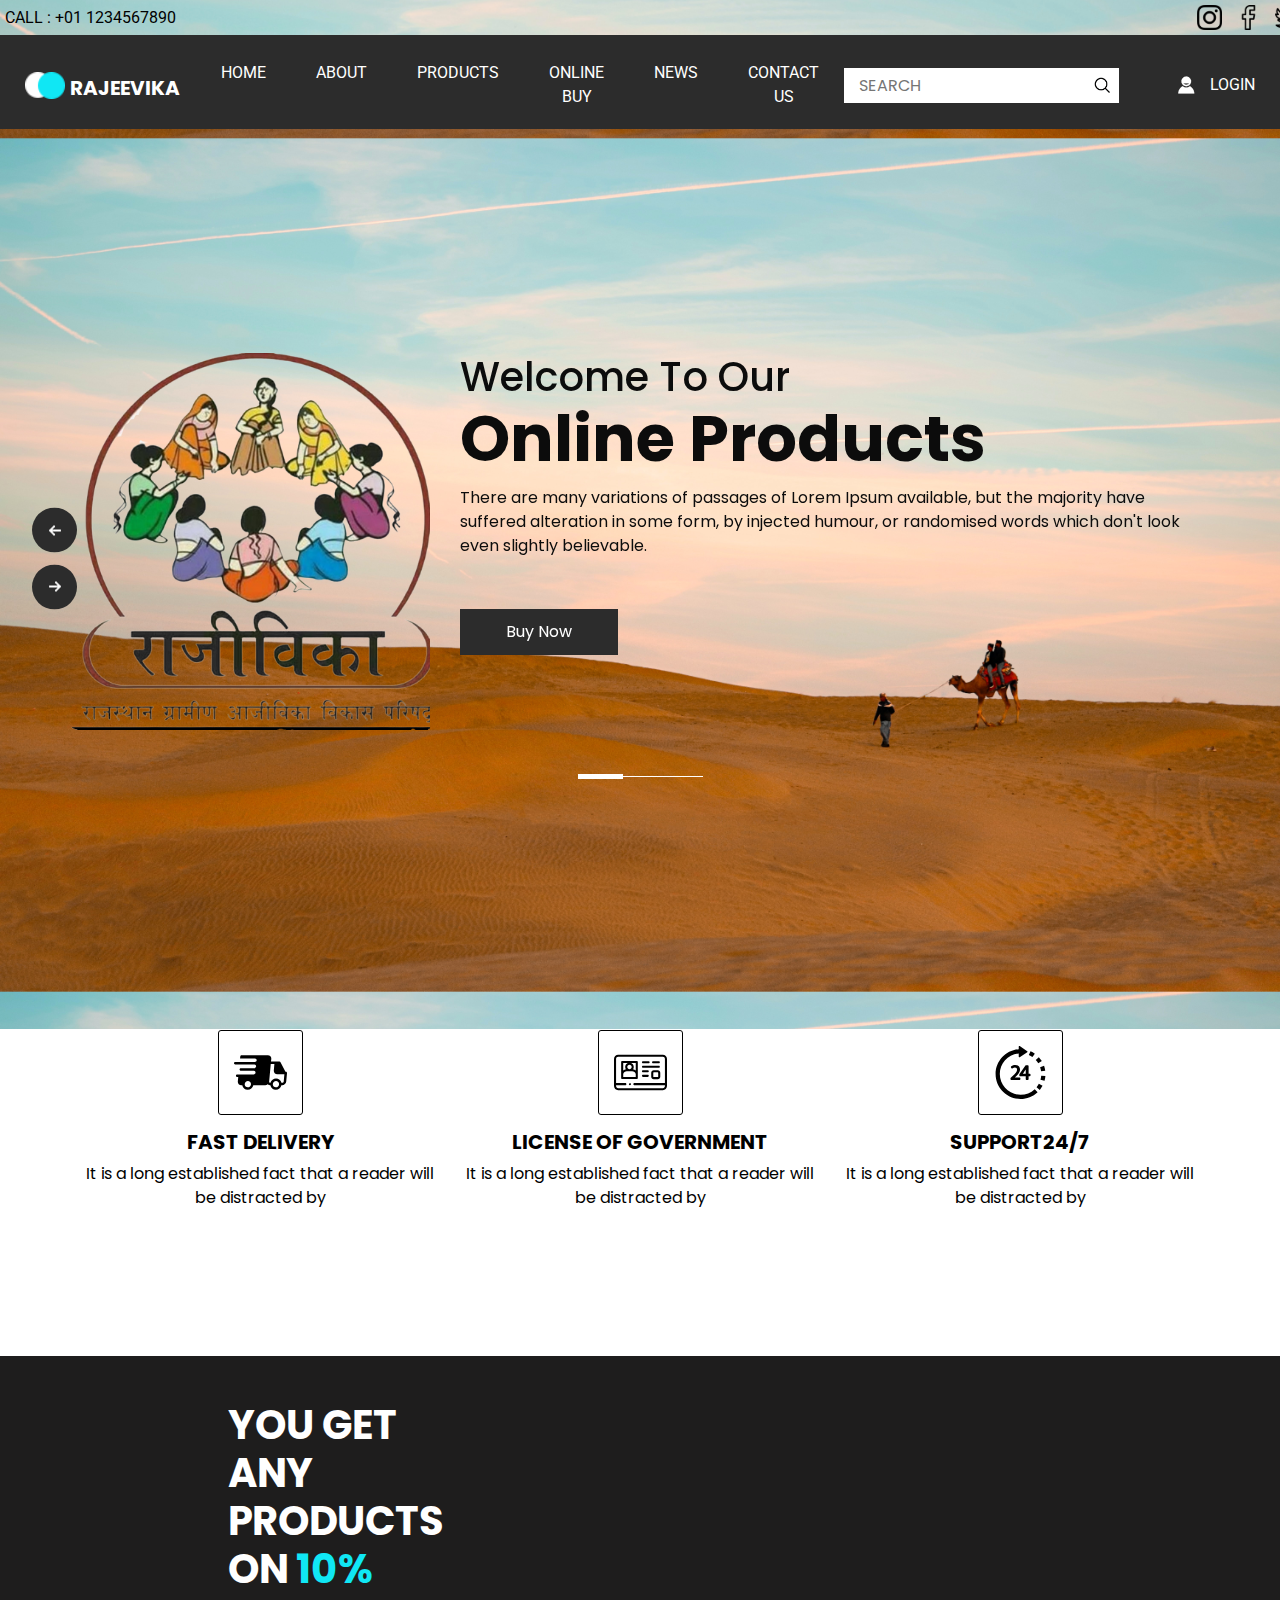
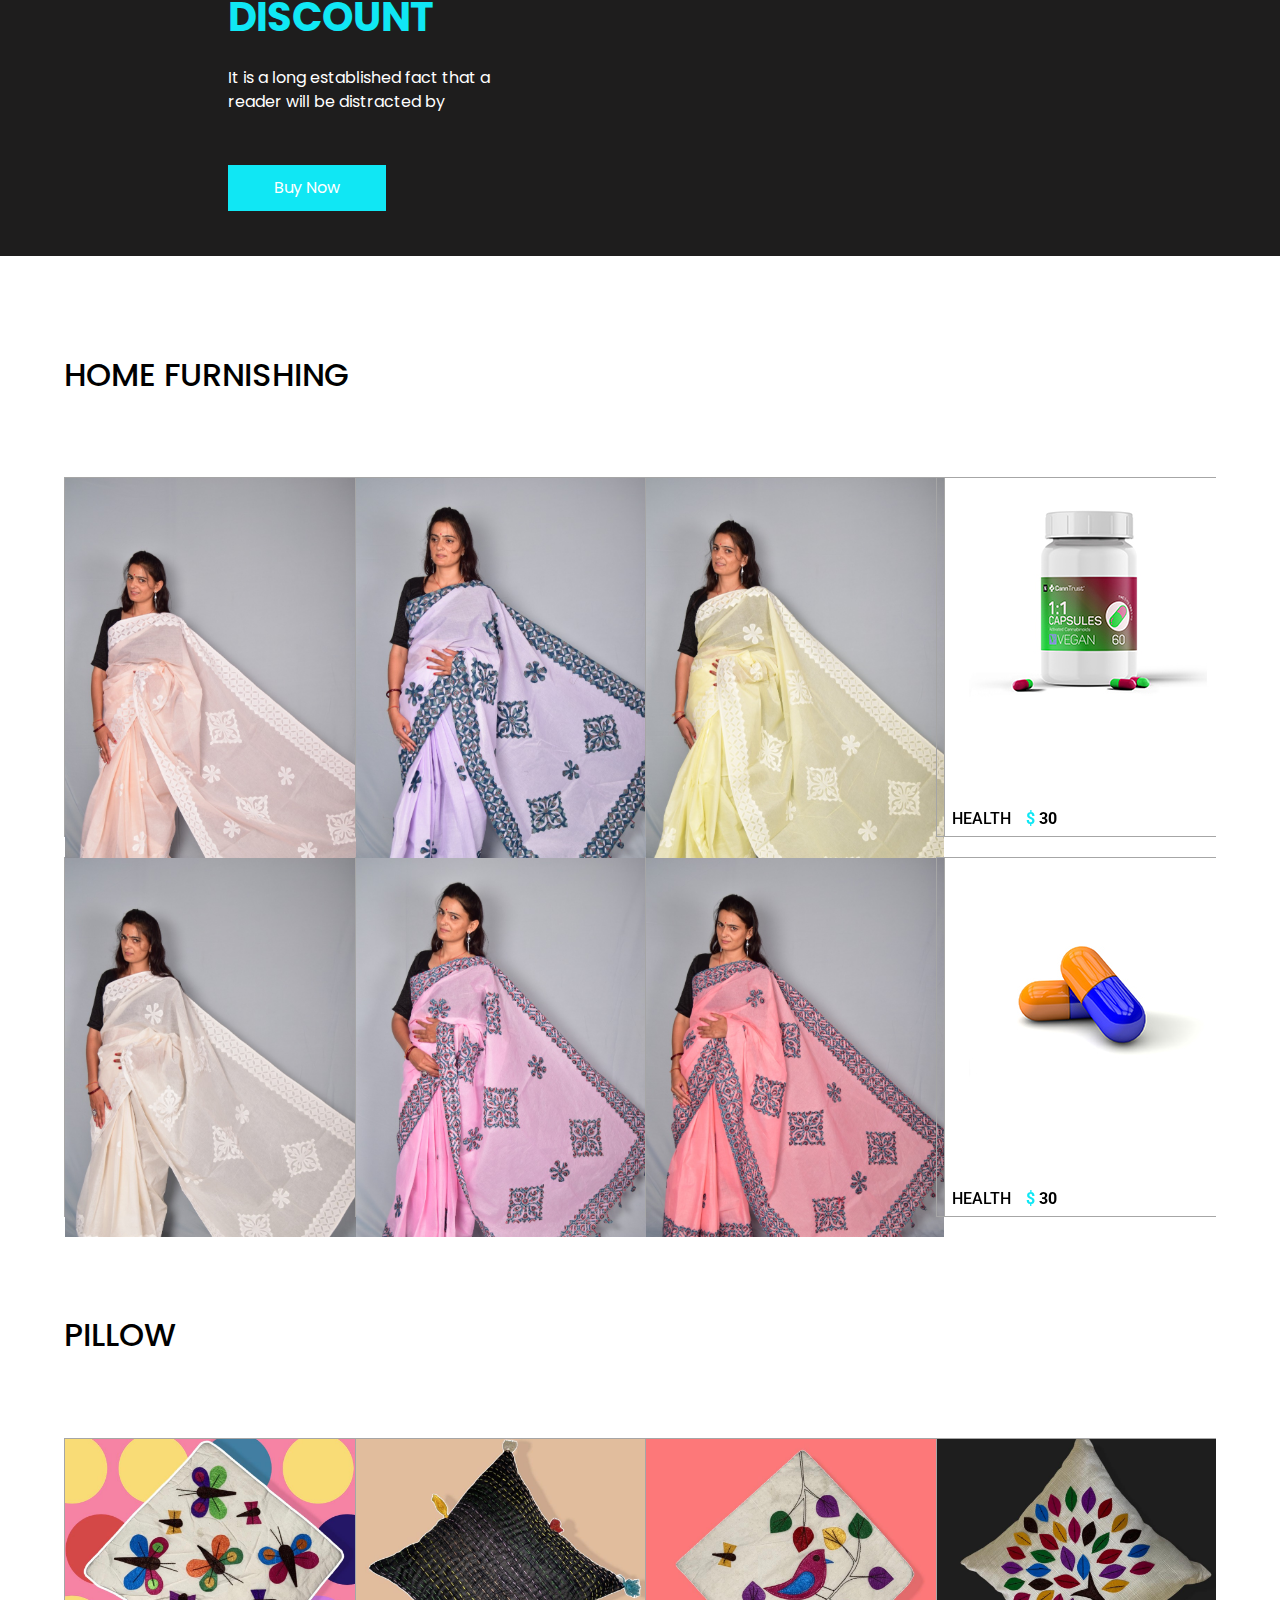
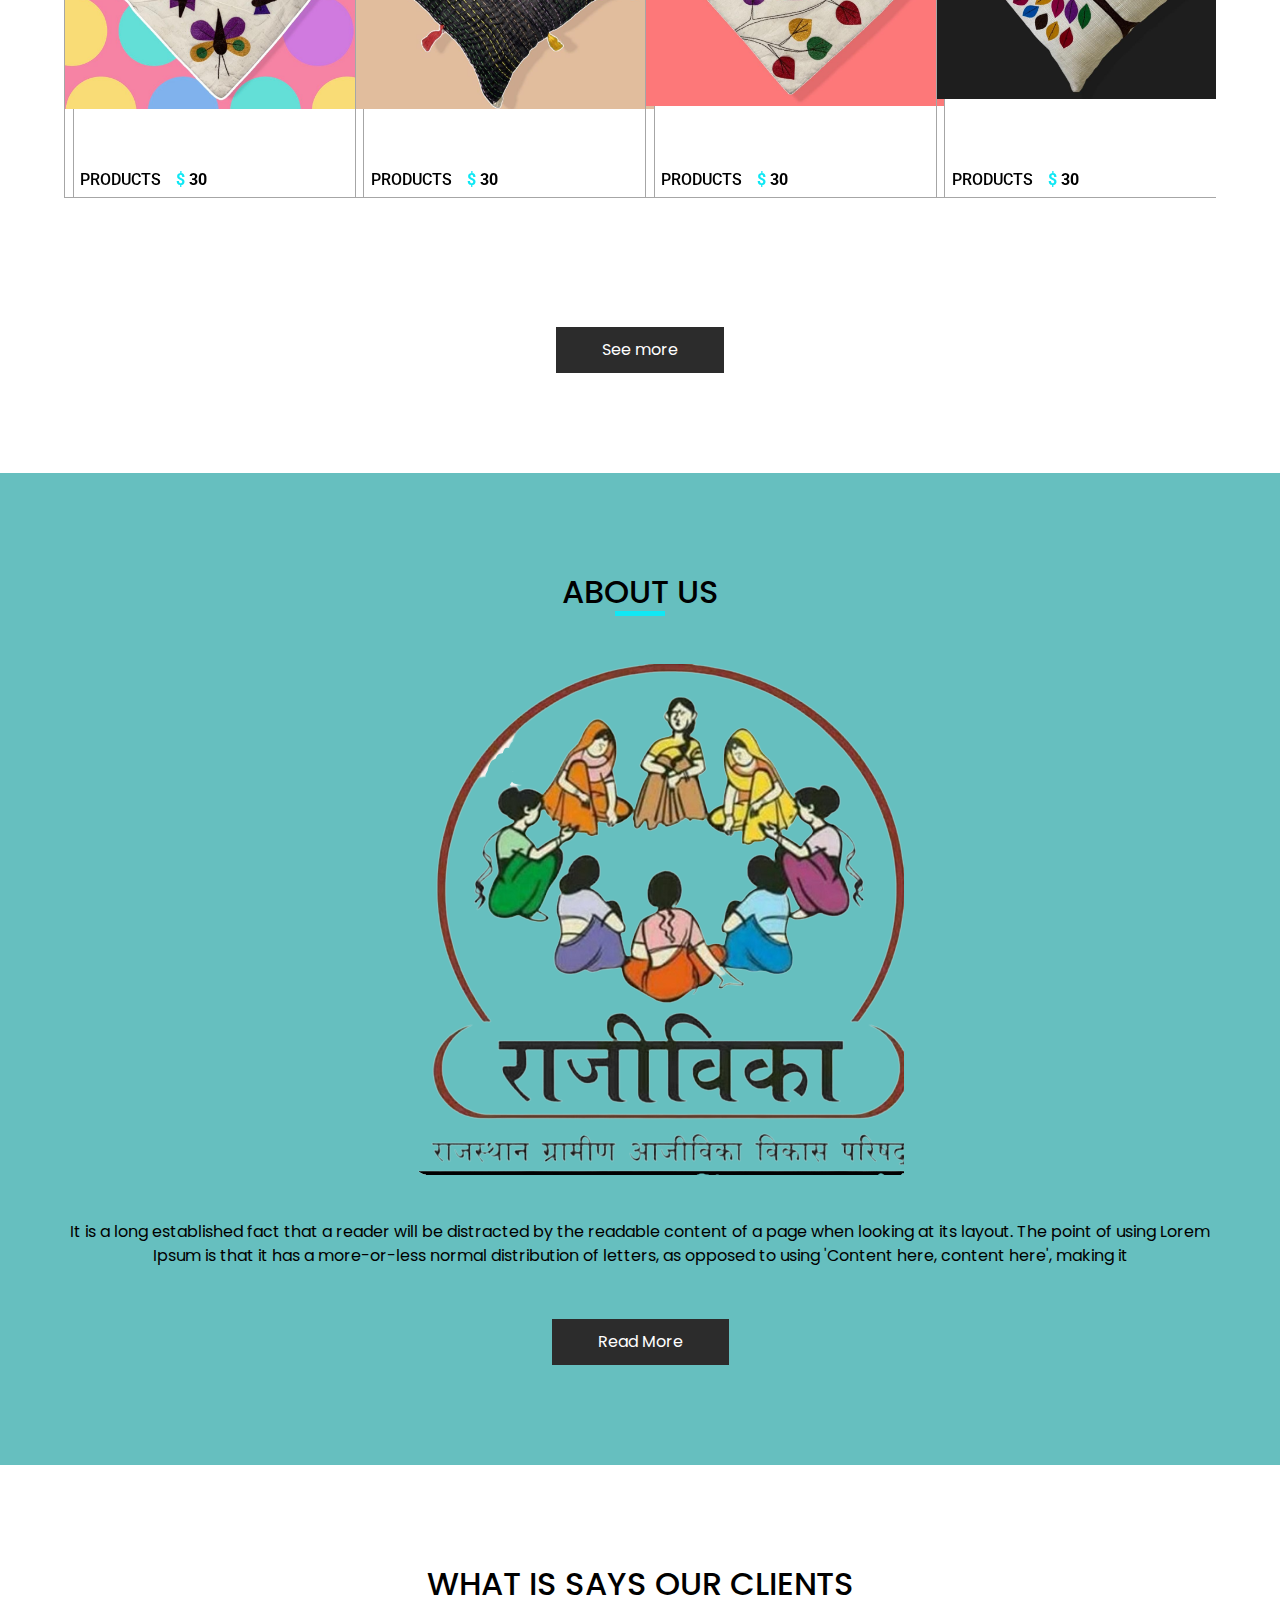
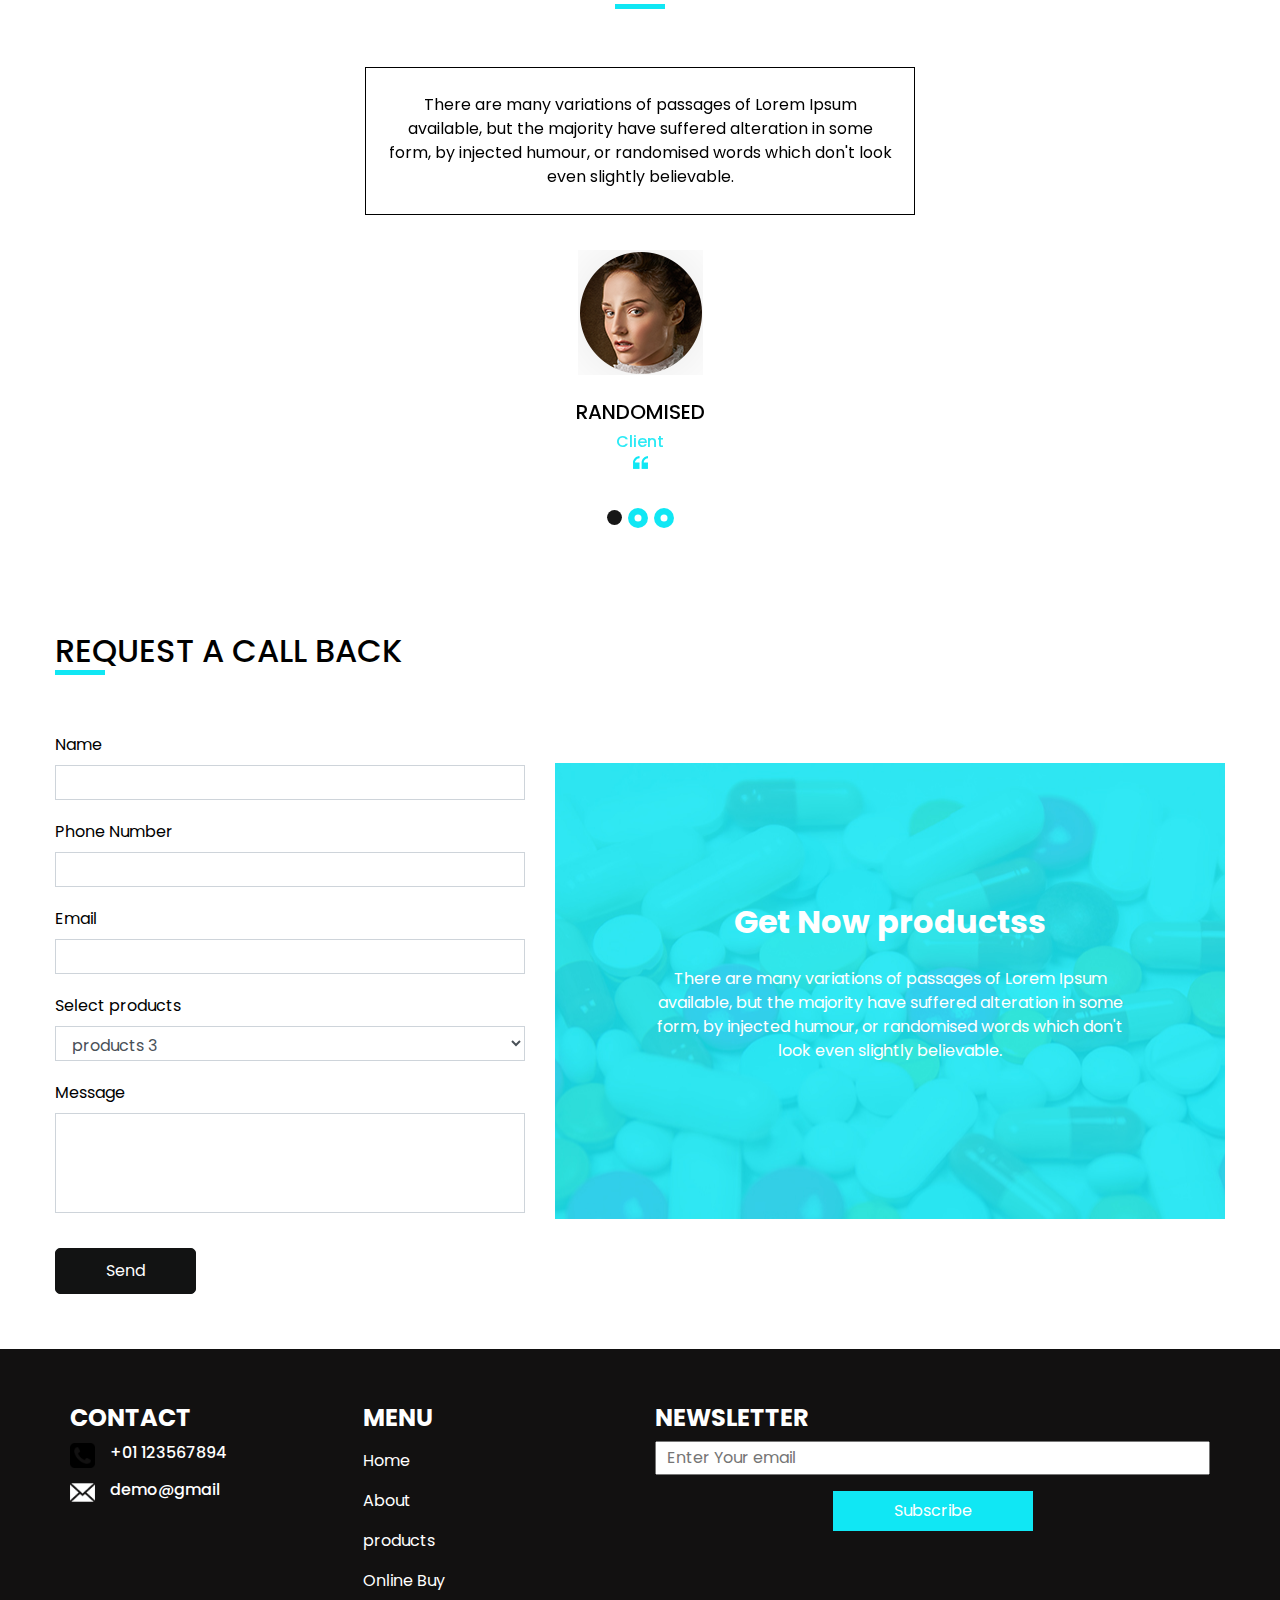
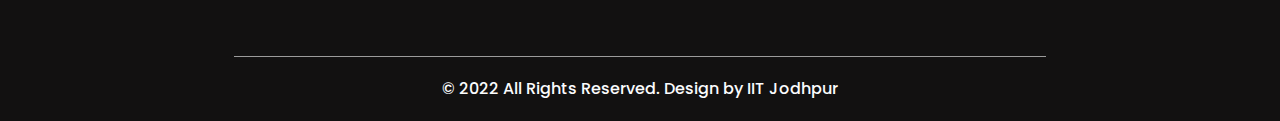
==== commit bcc98e7d: "adding photos in cards" ====
--- a/Rajeevika/index.html
+++ b/Rajeevika/index.html
@@ -53,19 +53,20 @@
             <div class="tel_container">
               <a href="">
                 <img src="images/telephone-symbol-button.png" alt="" /> Call :
-                +01 1234567890  
+                +01 1234567890 
               </a>
             </div>
             <div class="social-container">
+              <a href="">
+                <img src="images/instagram.png" alt="" class="s-3" />
+              </a>
               <a href="">
                 <img src="images/fb.png" alt="" class="s-1" />
               </a>
               <a href="">
                 <img src="images/twitter.png" alt="" class="s-2" />
               </a>
-              <a href="">
-                <img src="images/instagram.png" alt="" class="s-3" />
-              </a>
+              
             </div>
           </div>
         </div>
@@ -509,19 +510,19 @@
           <div class="owl-carousel">
             <div class="item">
               <div class="box">
-                <div class="btn_container">
+                <!-- <div class="btn_container">
                   <a href=""> Buy Now </a>
-                </div>
-                <div class="img-box">
-                  <img src="images/p-1.jpg" alt="" />
+                </div> -->
+                <div class="img-box">
+                  <img src="images/saree1.jpeg" alt="" />
                 </div>
                 <div class="detail-box">
                   <div class="star_container">
-                    <i class="fa fa-star" aria-hidden="true"></i>
-                    <i class="fa fa-star" aria-hidden="true"></i>
-                    <i class="fa fa-star" aria-hidden="true"></i>
-                    <i class="fa fa-star" aria-hidden="true"></i>
-                    <i class="fa fa-star-o" aria-hidden="true"></i>
+                    <!-- <i class="fa fa-star" aria-hidden="true"></i>
+                    <i class="fa fa-star" aria-hidden="true"></i>
+                    <i class="fa fa-star" aria-hidden="true"></i>
+                    <i class="fa fa-star" aria-hidden="true"></i>
+                    <i class="fa fa-star-o" aria-hidden="true"></i> -->
                   </div>
                   <div class="text">
                     <h6>Health</h6>
@@ -533,20 +534,20 @@
                 </div>
               </div>
               <div class="box">
-                <div class="btn_container">
+                <!-- <div class="btn_container">
                   <a href=""> Buy Now </a>
-                </div>
-                <div class="img-box">
-                  <img src="images/p-5.jpg" alt="" />
-                </div>
-                <div class="detail-box">
-                  <div class="star_container">
+                </div> -->
+                <div class="img-box">
+                  <img src="images/saree2.jpeg" alt="" />
+                </div>
+                <div class="detail-box">
+                  <!-- <div class="star_container">
                     <i class="fa fa-star" aria-hidden="true"></i>
                     <i class="fa fa-star" aria-hidden="true"></i>
                     <i class="fa fa-star" aria-hidden="true"></i>
                     <i class="fa fa-star" aria-hidden="true"></i>
                     <i class="fa fa-star-o" aria-hidden="true"></i>
-                  </div>
+                  </div> -->
                   <div class="text">
                     <h6>Health</h6>
                     <h6 class="price">
@@ -559,20 +560,20 @@
             </div>
             <div class="item">
               <div class="box">
-                <div class="btn_container">
+                <!-- <div class="btn_container">
                   <a href=""> Buy Now </a>
-                </div>
-                <div class="img-box">
-                  <img src="images/p-2.jpg" alt="" />
-                </div>
-                <div class="detail-box">
-                  <div class="star_container">
+                </div> -->
+                <div class="img-box">
+                  <img src="images/saree3.jpeg" alt="" />
+                </div>
+                <div class="detail-box">
+                  <!-- <div class="star_container">
                     <i class="fa fa-star" aria-hidden="true"></i>
                     <i class="fa fa-star" aria-hidden="true"></i>
                     <i class="fa fa-star" aria-hidden="true"></i>
                     <i class="fa fa-star" aria-hidden="true"></i>
                     <i class="fa fa-star-o" aria-hidden="true"></i>
-                  </div>
+                  </div> -->
                   <div class="text">
                     <h6>Health</h6>
                     <h6 class="price">
@@ -583,20 +584,20 @@
                 </div>
               </div>
               <div class="box">
-                <div class="btn_container">
+                <!-- <div class="btn_container">
                   <a href=""> Buy Now </a>
-                </div>
-                <div class="img-box">
-                  <img src="images/p-5.jpg" alt="" />
-                </div>
-                <div class="detail-box">
-                  <div class="star_container">
+                </div> -->
+                <div class="img-box">
+                  <img src="images/saree4.jpeg" alt="" />
+                </div>
+                <div class="detail-box">
+                  <!-- <div class="star_container">
                     <i class="fa fa-star" aria-hidden="true"></i>
                     <i class="fa fa-star" aria-hidden="true"></i>
                     <i class="fa fa-star" aria-hidden="true"></i>
                     <i class="fa fa-star" aria-hidden="true"></i>
                     <i class="fa fa-star-o" aria-hidden="true"></i>
-                  </div>
+                  </div> -->
                   <div class="text">
                     <h6>Health</h6>
                     <h6 class="price">
@@ -609,20 +610,20 @@
             </div>
             <div class="item">
               <div class="box">
-                <div class="btn_container">
+                <!-- <div class="btn_container">
                   <a href=""> Buy Now </a>
-                </div>
-                <div class="img-box">
-                  <img src="images/p-3.jpg" alt="" />
-                </div>
-                <div class="detail-box">
-                  <div class="star_container">
+                </div> -->
+                <div class="img-box">
+                  <img src="images/saree5.jpeg" alt="" />
+                </div>
+                <div class="detail-box">
+                  <!-- <div class="star_container">
                     <i class="fa fa-star" aria-hidden="true"></i>
                     <i class="fa fa-star" aria-hidden="true"></i>
                     <i class="fa fa-star" aria-hidden="true"></i>
                     <i class="fa fa-star" aria-hidden="true"></i>
                     <i class="fa fa-star-o" aria-hidden="true"></i>
-                  </div>
+                  </div> -->
                   <div class="text">
                     <h6>Health</h6>
                     <h6 class="price">
@@ -633,20 +634,20 @@
                 </div>
               </div>
               <div class="box">
-                <div class="btn_container">
+                <!-- <div class="btn_container">
                   <a href=""> Buy Now </a>
-                </div>
-                <div class="img-box">
-                  <img src="images/p-5.jpg" alt="" />
-                </div>
-                <div class="detail-box">
-                  <div class="star_container">
+                </div> -->
+                <div class="img-box">
+                  <img src="images/saree6.jpeg" alt="" />
+                </div>
+                <div class="detail-box">
+                  <!-- <div class="star_container">
                     <i class="fa fa-star" aria-hidden="true"></i>
                     <i class="fa fa-star" aria-hidden="true"></i>
                     <i class="fa fa-star" aria-hidden="true"></i>
                     <i class="fa fa-star" aria-hidden="true"></i>
                     <i class="fa fa-star-o" aria-hidden="true"></i>
-                  </div>
+                  </div> -->
                   <div class="text">
                     <h6>Health</h6>
                     <h6 class="price">
@@ -659,20 +660,20 @@
             </div>
             <div class="item">
               <div class="box">
-                <div class="btn_container">
+                <!-- <div class="btn_container">
                   <a href=""> Buy Now </a>
-                </div>
+                </div> -->
                 <div class="img-box">
                   <img src="images/p-4.jpg" alt="" />
                 </div>
                 <div class="detail-box">
-                  <div class="star_container">
+                  <!-- <div class="star_container">
                     <i class="fa fa-star" aria-hidden="true"></i>
                     <i class="fa fa-star" aria-hidden="true"></i>
                     <i class="fa fa-star" aria-hidden="true"></i>
                     <i class="fa fa-star" aria-hidden="true"></i>
                     <i class="fa fa-star-o" aria-hidden="true"></i>
-                  </div>
+                  </div> -->
                   <div class="text">
                     <h6>Health</h6>
                     <h6 class="price">
@@ -683,20 +684,20 @@
                 </div>
               </div>
               <div class="box">
-                <div class="btn_container">
+                <!-- <div class="btn_container">
                   <a href=""> Buy Now </a>
-                </div>
+                </div> -->
                 <div class="img-box">
                   <img src="images/p-5.jpg" alt="" />
                 </div>
                 <div class="detail-box">
-                  <div class="star_container">
+                  <!-- <div class="star_container">
                     <i class="fa fa-star" aria-hidden="true"></i>
                     <i class="fa fa-star" aria-hidden="true"></i>
                     <i class="fa fa-star" aria-hidden="true"></i>
                     <i class="fa fa-star" aria-hidden="true"></i>
                     <i class="fa fa-star-o" aria-hidden="true"></i>
-                  </div>
+                  </div> -->
                   <div class="text">
                     <h6>Health</h6>
                     <h6 class="price">
@@ -711,25 +712,25 @@
         </div>
       </div>
       <div class="health_carousel-container">
-        <h2 class="text-uppercase">Food and Drinks</h2>
+        <h2 class="text-uppercase">Pillow</h2>
         <div class="carousel-wrap layout_padding2">
           <div class="owl-carousel owl-2">
             <div class="item">
               <div class="box">
-                <div class="btn_container">
+                <!-- <div class="btn_container">
                   <a href=""> Buy Now </a>
-                </div>
-                <div class="img-box">
-                  <img src="images/p-6.jpg" alt="" />
-                </div>
-                <div class="detail-box">
-                  <div class="star_container">
+                </div> -->
+                <div class="img-box">
+                  <img src="images/pillo1.jpeg" alt="" />
+                </div>
+                <div class="detail-box">
+                  <!-- <div class="star_container">
                     <i class="fa fa-star" aria-hidden="true"></i>
                     <i class="fa fa-star" aria-hidden="true"></i>
                     <i class="fa fa-star" aria-hidden="true"></i>
                     <i class="fa fa-star" aria-hidden="true"></i>
                     <i class="fa fa-star-o" aria-hidden="true"></i>
-                  </div>
+                  </div> -->
                   <div class="text">
                     <h6>products</h6>
                     <h6 class="price">
@@ -742,20 +743,20 @@
             </div>
             <div class="item">
               <div class="box">
-                <div class="btn_container">
+                <!-- <div class="btn_container">
                   <a href=""> Buy Now </a>
-                </div>
-                <div class="img-box">
-                  <img src="images/p-6.jpg" alt="" />
-                </div>
-                <div class="detail-box">
-                  <div class="star_container">
+                </div> -->
+                <div class="img-box">
+                  <img src="images/pillo2.jpeg" alt="" />
+                </div>
+                <div class="detail-box">
+                  <!-- <div class="star_container">
                     <i class="fa fa-star" aria-hidden="true"></i>
                     <i class="fa fa-star" aria-hidden="true"></i>
                     <i class="fa fa-star" aria-hidden="true"></i>
                     <i class="fa fa-star" aria-hidden="true"></i>
                     <i class="fa fa-star-o" aria-hidden="true"></i>
-                  </div>
+                  </div> -->
                   <div class="text">
                     <h6>products</h6>
                     <h6 class="price">
@@ -768,20 +769,20 @@
             </div>
             <div class="item">
               <div class="box">
-                <div class="btn_container">
+                <!-- <div class="btn_container">
                   <a href=""> Buy Now </a>
-                </div>
-                <div class="img-box">
-                  <img src="images/p-6.jpg" alt="" />
-                </div>
-                <div class="detail-box">
-                  <div class="star_container">
+                </div> -->
+                <div class="img-box">
+                  <img src="images/pillo3.jpeg" alt="" />
+                </div>
+                <div class="detail-box">
+                  <!-- <div class="star_container">
                     <i class="fa fa-star" aria-hidden="true"></i>
                     <i class="fa fa-star" aria-hidden="true"></i>
                     <i class="fa fa-star" aria-hidden="true"></i>
                     <i class="fa fa-star" aria-hidden="true"></i>
                     <i class="fa fa-star-o" aria-hidden="true"></i>
-                  </div>
+                  </div> -->
                   <div class="text">
                     <h6>products</h6>
                     <h6 class="price">
@@ -794,20 +795,20 @@
             </div>
             <div class="item">
               <div class="box">
-                <div class="btn_container">
+                <!-- <div class="btn_container">
                   <a href=""> Buy Now </a>
-                </div>
-                <div class="img-box">
-                  <img src="images/p-6.jpg" alt="" />
-                </div>
-                <div class="detail-box">
-                  <div class="star_container">
+                </div> -->
+                <div class="img-box">
+                  <img src="images/pillo4.jpeg" alt="" />
+                </div>
+                <div class="detail-box">
+                  <!-- <div class="star_container">
                     <i class="fa fa-star" aria-hidden="true"></i>
                     <i class="fa fa-star" aria-hidden="true"></i>
                     <i class="fa fa-star" aria-hidden="true"></i>
                     <i class="fa fa-star" aria-hidden="true"></i>
                     <i class="fa fa-star-o" aria-hidden="true"></i>
-                  </div>
+                  </div> -->
                   <div class="text">
                     <h6>products</h6>
                     <h6 class="price">
--- a/Rajeevika/css/style.css
+++ b/Rajeevika/css/style.css
@@ -33,8 +33,8 @@
   display: -ms-flexbox;
   display: flex;
   -webkit-box-pack: center;
-      -ms-flex-pack: center;
-          justify-content: center;
+  -ms-flex-pack: center;
+  justify-content: center;
 }
 
 .custom_heading-container h2 {
@@ -48,7 +48,7 @@
   bottom: -5px;
   left: 50%;
   -webkit-transform: translateX(-50%);
-          transform: translateX(-50%);
+  transform: translateX(-50%);
   width: 50px;
   height: 5px;
   background-color: #10e7f4;
@@ -73,12 +73,12 @@
   display: -ms-flexbox;
   display: flex;
   -webkit-box-pack: justify;
-      -ms-flex-pack: justify;
-          justify-content: space-between;
-  padding: 5px 25px ;
+  -ms-flex-pack: justify;
+  justify-content: space-between;
+  padding: 5px 25px;
   margin-left: -120px;
   margin-right: -120px;
-  font-family: 'Roboto', sans-serif;
+  font-family: "Roboto", sans-serif;
 }
 
 .header_section .top_contact-container .tel_container a {
@@ -88,8 +88,8 @@
   display: -ms-flexbox;
   display: flex;
   -webkit-box-align: center;
-      -ms-flex-align: center;
-          align-items: center;
+  -ms-flex-align: center;
+  align-items: center;
 }
 
 .header_section .top_contact-container .tel_container a img {
@@ -131,7 +131,7 @@
   color: #ffffff;
   text-align: center;
   text-transform: uppercase;
-  font-family: 'Roboto', sans-serif;
+  font-family: "Roboto", sans-serif;
 }
 
 a,
@@ -149,7 +149,7 @@
 .btn:focus {
   outline: none !important;
   -webkit-box-shadow: none;
-          box-shadow: none;
+  box-shadow: none;
 }
 
 .navbar-brand,
@@ -179,9 +179,9 @@
   display: -ms-flexbox;
   display: flex;
   -webkit-box-align: center;
-      -ms-flex-align: center;
-          align-items: center;
-  font-family: 'Roboto', sans-serif;
+  -ms-flex-align: center;
+  align-items: center;
+  font-family: "Roboto", sans-serif;
 }
 
 .login_btn-contanier a img {
@@ -193,8 +193,8 @@
   display: -ms-flexbox;
   display: flex;
   -webkit-box-align: center;
-      -ms-flex-align: center;
-          align-items: center;
+  -ms-flex-align: center;
+  align-items: center;
 }
 
 .navbar-brand img {
@@ -216,10 +216,10 @@
 
 .custom_nav-container .form-inline {
   -webkit-box-flex: 1;
-      -ms-flex-positive: 1;
-          flex-grow: 1;
+  -ms-flex-positive: 1;
+  flex-grow: 1;
   -ms-flex-wrap: nowrap;
-      flex-wrap: nowrap;
+  flex-wrap: nowrap;
 }
 
 .custom_nav-container .form-inline input {
@@ -254,8 +254,8 @@
   display: -ms-flexbox;
   display: flex;
   -webkit-box-align: center;
-      -ms-flex-align: center;
-          align-items: center;
+  -ms-flex-align: center;
+  align-items: center;
   padding-bottom: 75px;
   background-image: url(../images/backgroundtry.jpg);
   background-size: 100%;
@@ -313,7 +313,7 @@
   background-position: center;
   background-color: #2c2c2c;
   -webkit-transform: translateY(-50%) translatex(0);
-          transform: translateY(-50%) translatex(0);
+  transform: translateY(-50%) translatex(0);
 }
 
 .slider_section .carousel-control-prev:hover,
@@ -322,7 +322,7 @@
   width: 55px;
   height: 55px;
   -webkit-transform: translateY(-50%) translatex(-5px);
-          transform: translateY(-50%) translatex(-5px);
+  transform: translateY(-50%) translatex(-5px);
 }
 
 .slider_section .carousel-control-prev {
@@ -365,10 +365,10 @@
   display: -ms-flexbox;
   display: flex;
   -ms-flex-wrap: wrap;
-      flex-wrap: wrap;
+  flex-wrap: wrap;
   -webkit-box-pack: justify;
-      -ms-flex-pack: justify;
-          justify-content: space-between;
+  -ms-flex-pack: justify;
+  justify-content: space-between;
   text-align: center;
 }
 
@@ -380,11 +380,11 @@
   min-width: 350px;
   -webkit-box-orient: vertical;
   -webkit-box-direction: normal;
-      -ms-flex-direction: column;
-          flex-direction: column;
-  -webkit-box-align: center;
-      -ms-flex-align: center;
-          align-items: center;
+  -ms-flex-direction: column;
+  flex-direction: column;
+  -webkit-box-align: center;
+  -ms-flex-align: center;
+  align-items: center;
   margin: 30px auto;
 }
 
@@ -424,8 +424,8 @@
 
 .discount_section .row {
   -webkit-box-align: center;
-      -ms-flex-align: center;
-          align-items: center;
+  -ms-flex-align: center;
+  align-items: center;
 }
 
 .discount_section .row .col-lg-7 {
@@ -493,19 +493,19 @@
   display: flex;
   -webkit-box-orient: vertical;
   -webkit-box-direction: normal;
-      -ms-flex-direction: column;
-          flex-direction: column;
-  -webkit-box-align: center;
-      -ms-flex-align: center;
-          align-items: center;
+  -ms-flex-direction: column;
+  flex-direction: column;
+  -webkit-box-align: center;
+  -ms-flex-align: center;
+  align-items: center;
   width: 300px;
   height: 360px;
   -webkit-box-pack: justify;
-      -ms-flex-pack: justify;
-          justify-content: space-between;
+  -ms-flex-pack: justify;
+  justify-content: space-between;
   border: 1px solid #a6a6a6;
   margin: 20px 0;
-  font-family: 'Roboto', sans-serif;
+  font-family: "Roboto", sans-serif;
 }
 
 .health_section .box .img-box img {
@@ -542,8 +542,8 @@
   display: -ms-flexbox;
   display: flex;
   -webkit-box-pack: justify;
-      -ms-flex-pack: justify;
-          justify-content: space-between;
+  -ms-flex-pack: justify;
+  justify-content: space-between;
   padding: 0 15px;
 }
 
@@ -600,7 +600,7 @@
 }
 
 .about_section {
-  background-color: #f9f9f9;
+  background-color: #66bfbf;
   text-align: center;
 }
 
@@ -610,11 +610,11 @@
   display: flex;
   -webkit-box-orient: vertical;
   -webkit-box-direction: normal;
-      -ms-flex-direction: column;
-          flex-direction: column;
-  -webkit-box-align: center;
-      -ms-flex-align: center;
-          align-items: center;
+  -ms-flex-direction: column;
+  flex-direction: column;
+  -webkit-box-align: center;
+  -ms-flex-align: center;
+  align-items: center;
 }
 
 .about_section .container .img-box {
@@ -673,11 +673,11 @@
   display: flex;
   -webkit-box-orient: vertical;
   -webkit-box-direction: normal;
-      -ms-flex-direction: column;
-          flex-direction: column;
-  -webkit-box-align: center;
-      -ms-flex-align: center;
-          align-items: center;
+  -ms-flex-direction: column;
+  flex-direction: column;
+  -webkit-box-align: center;
+  -ms-flex-align: center;
+  align-items: center;
   color: #2deaf5;
 }
 
@@ -687,8 +687,8 @@
 
 .client_section .carousel-indicators {
   -webkit-box-align: center;
-      -ms-flex-align: center;
-          align-items: center;
+  -ms-flex-align: center;
+  align-items: center;
   bottom: -25px;
 }
 
@@ -710,7 +710,7 @@
   top: 50%;
   left: 50%;
   -webkit-transform: translate(-50%, -50%);
-          transform: translate(-50%, -50%);
+  transform: translate(-50%, -50%);
   background-color: #ffffff;
   border-radius: 100%;
 }
@@ -727,14 +727,14 @@
 
 .contact_section .custom_heading-container {
   -webkit-box-pack: start;
-      -ms-flex-pack: start;
-          justify-content: start;
+  -ms-flex-pack: start;
+  justify-content: start;
 }
 
 .contact_section .custom_heading-container h2::after {
   left: 0;
   -webkit-transform: none;
-          transform: none;
+  transform: none;
 }
 
 .contact_section .form_contaier form .form-group {
@@ -745,7 +745,7 @@
   border-radius: 0;
   height: 35px;
   -webkit-box-shadow: none;
-          box-shadow: none;
+  box-shadow: none;
 }
 
 .contact_section .form_contaier form .form-control#exampleInputMessage {
@@ -852,4 +852,4 @@
 }
 
 /* end footer section*/
-/*# sourceMappingURL=style.css.map */+/*# sourceMappingURL=style.css.map */
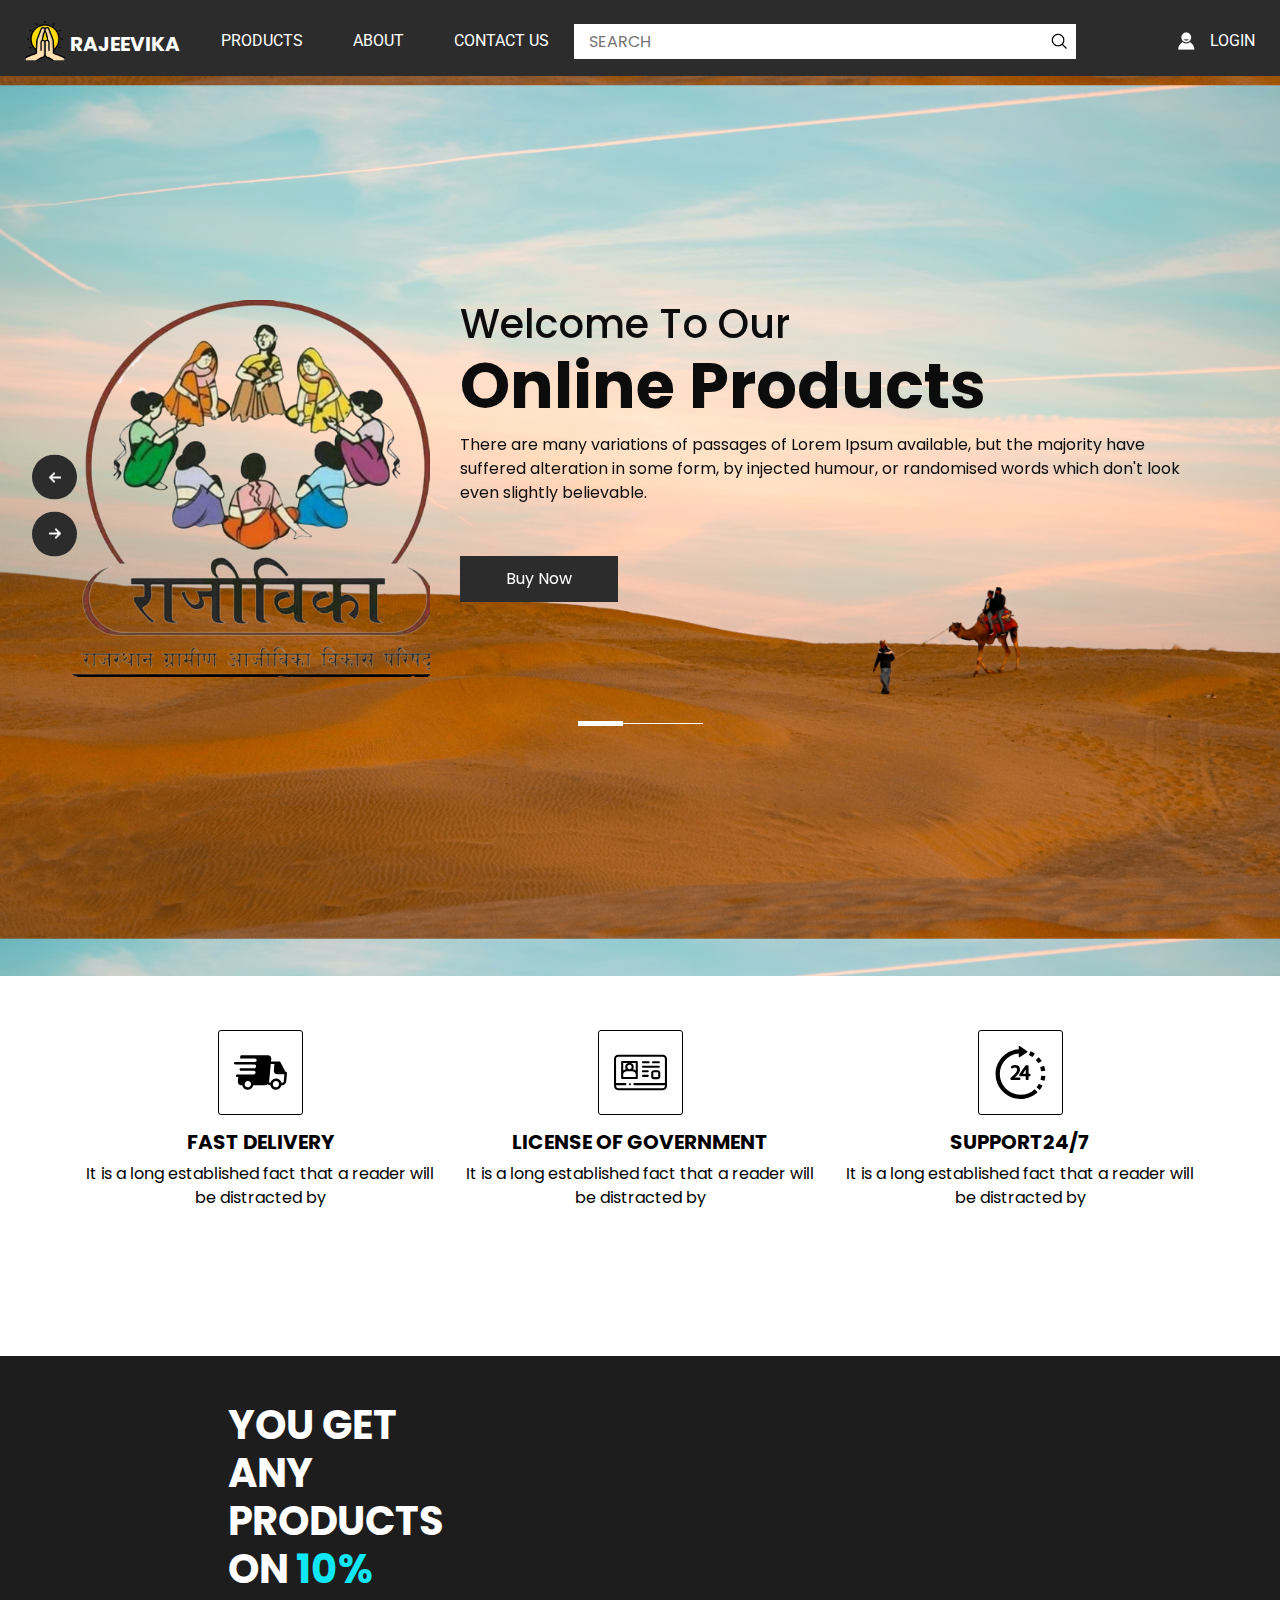
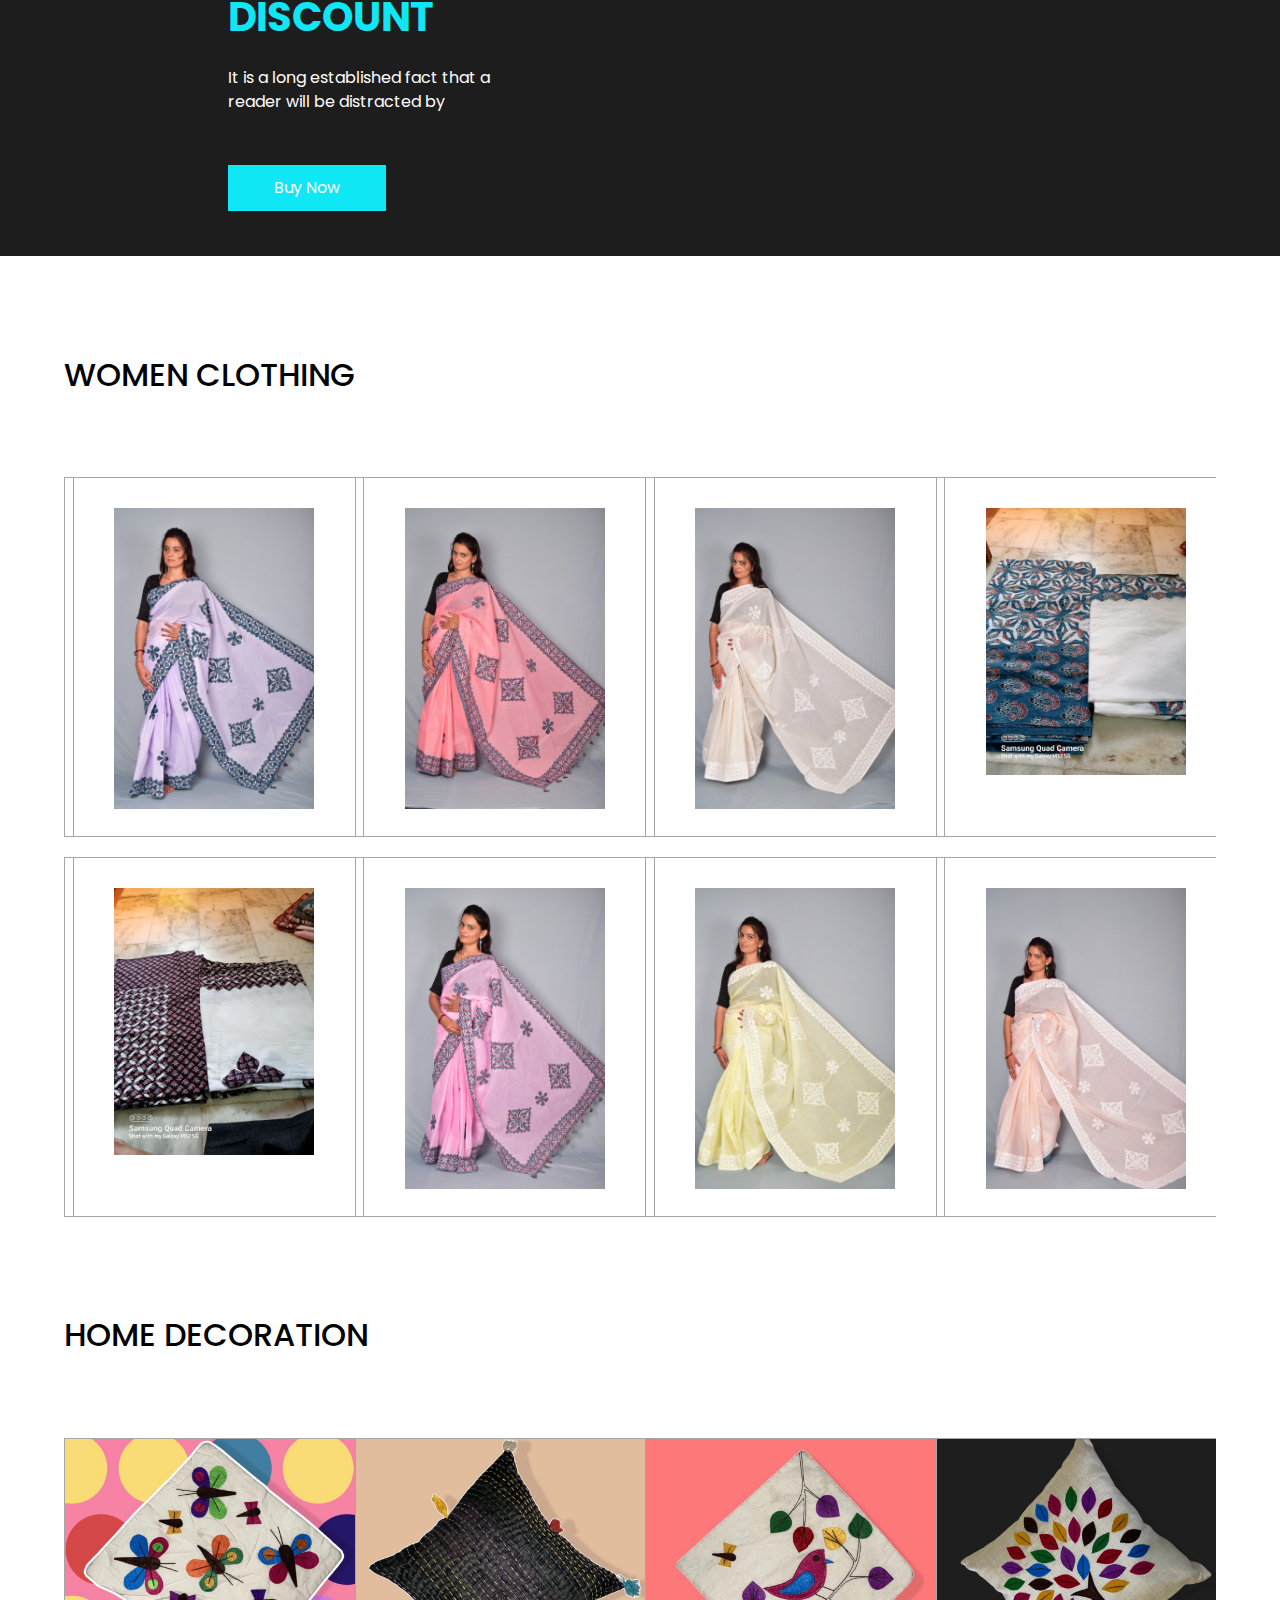
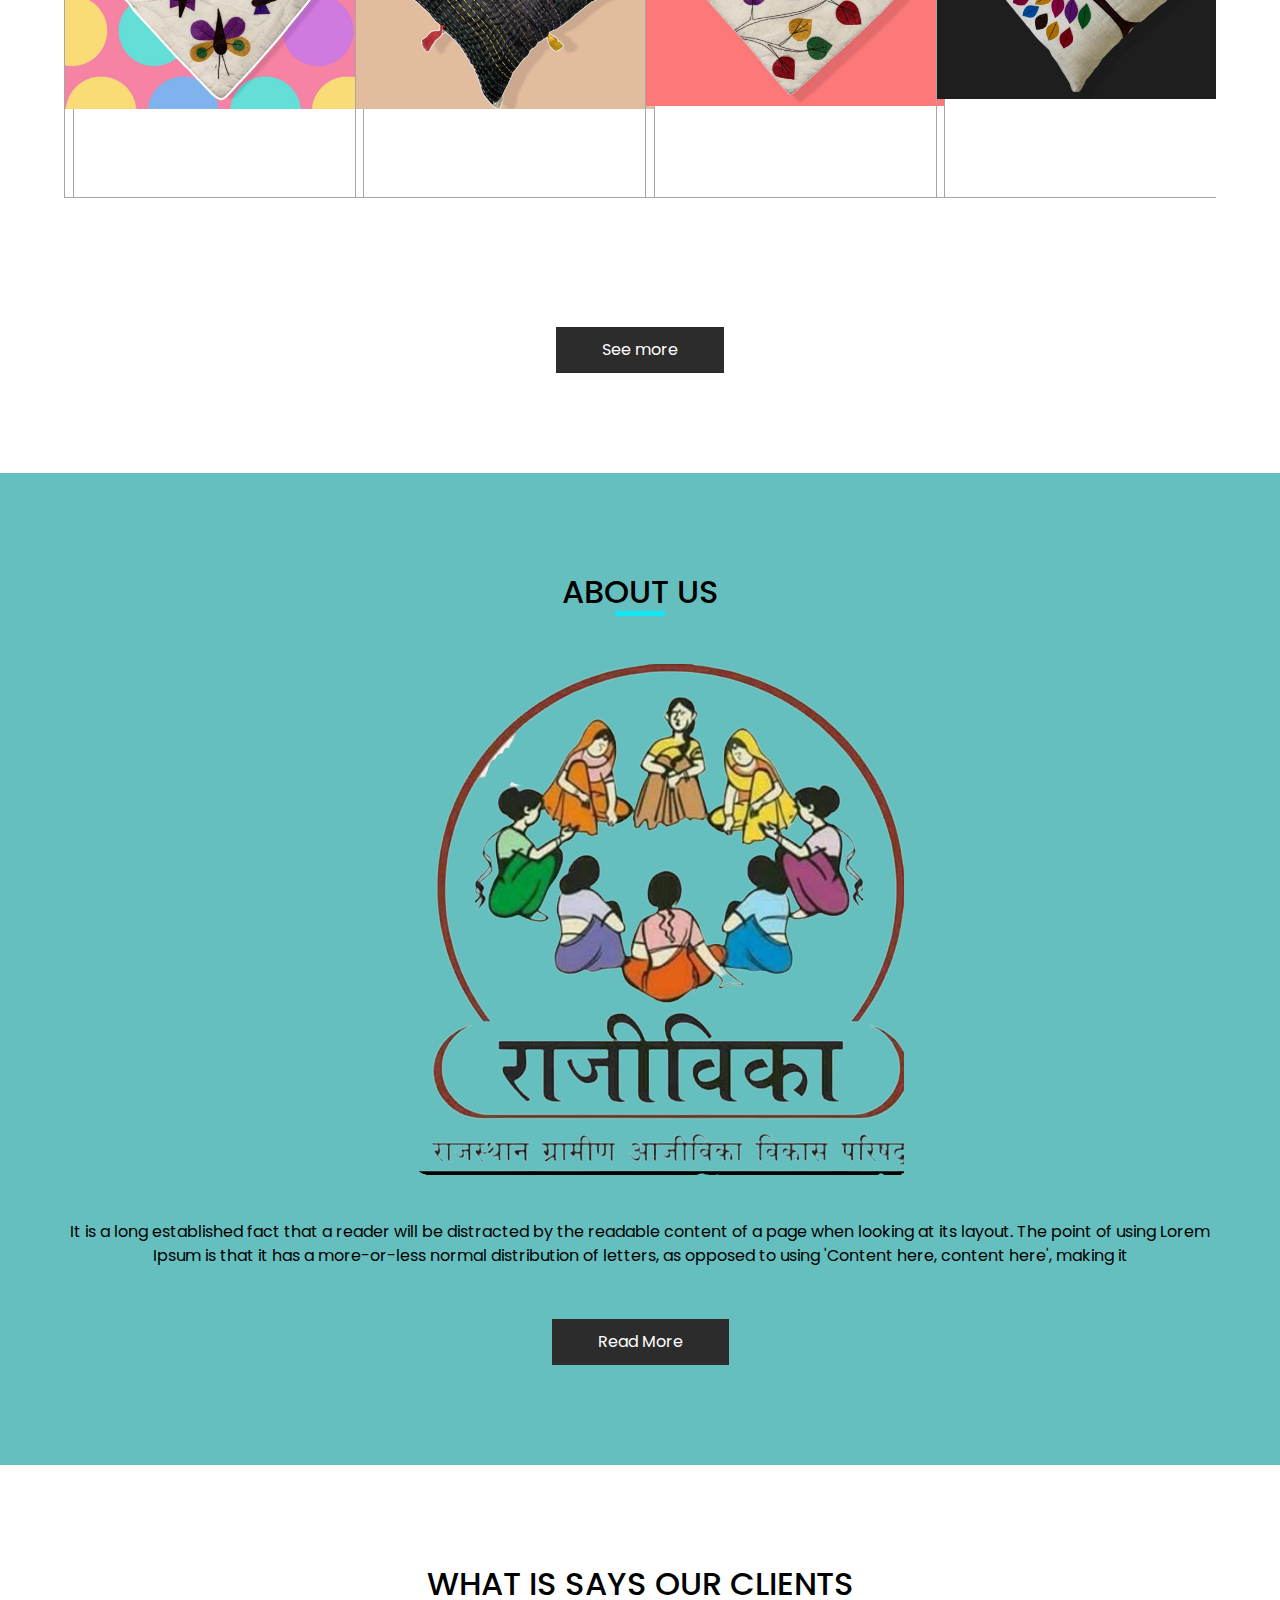
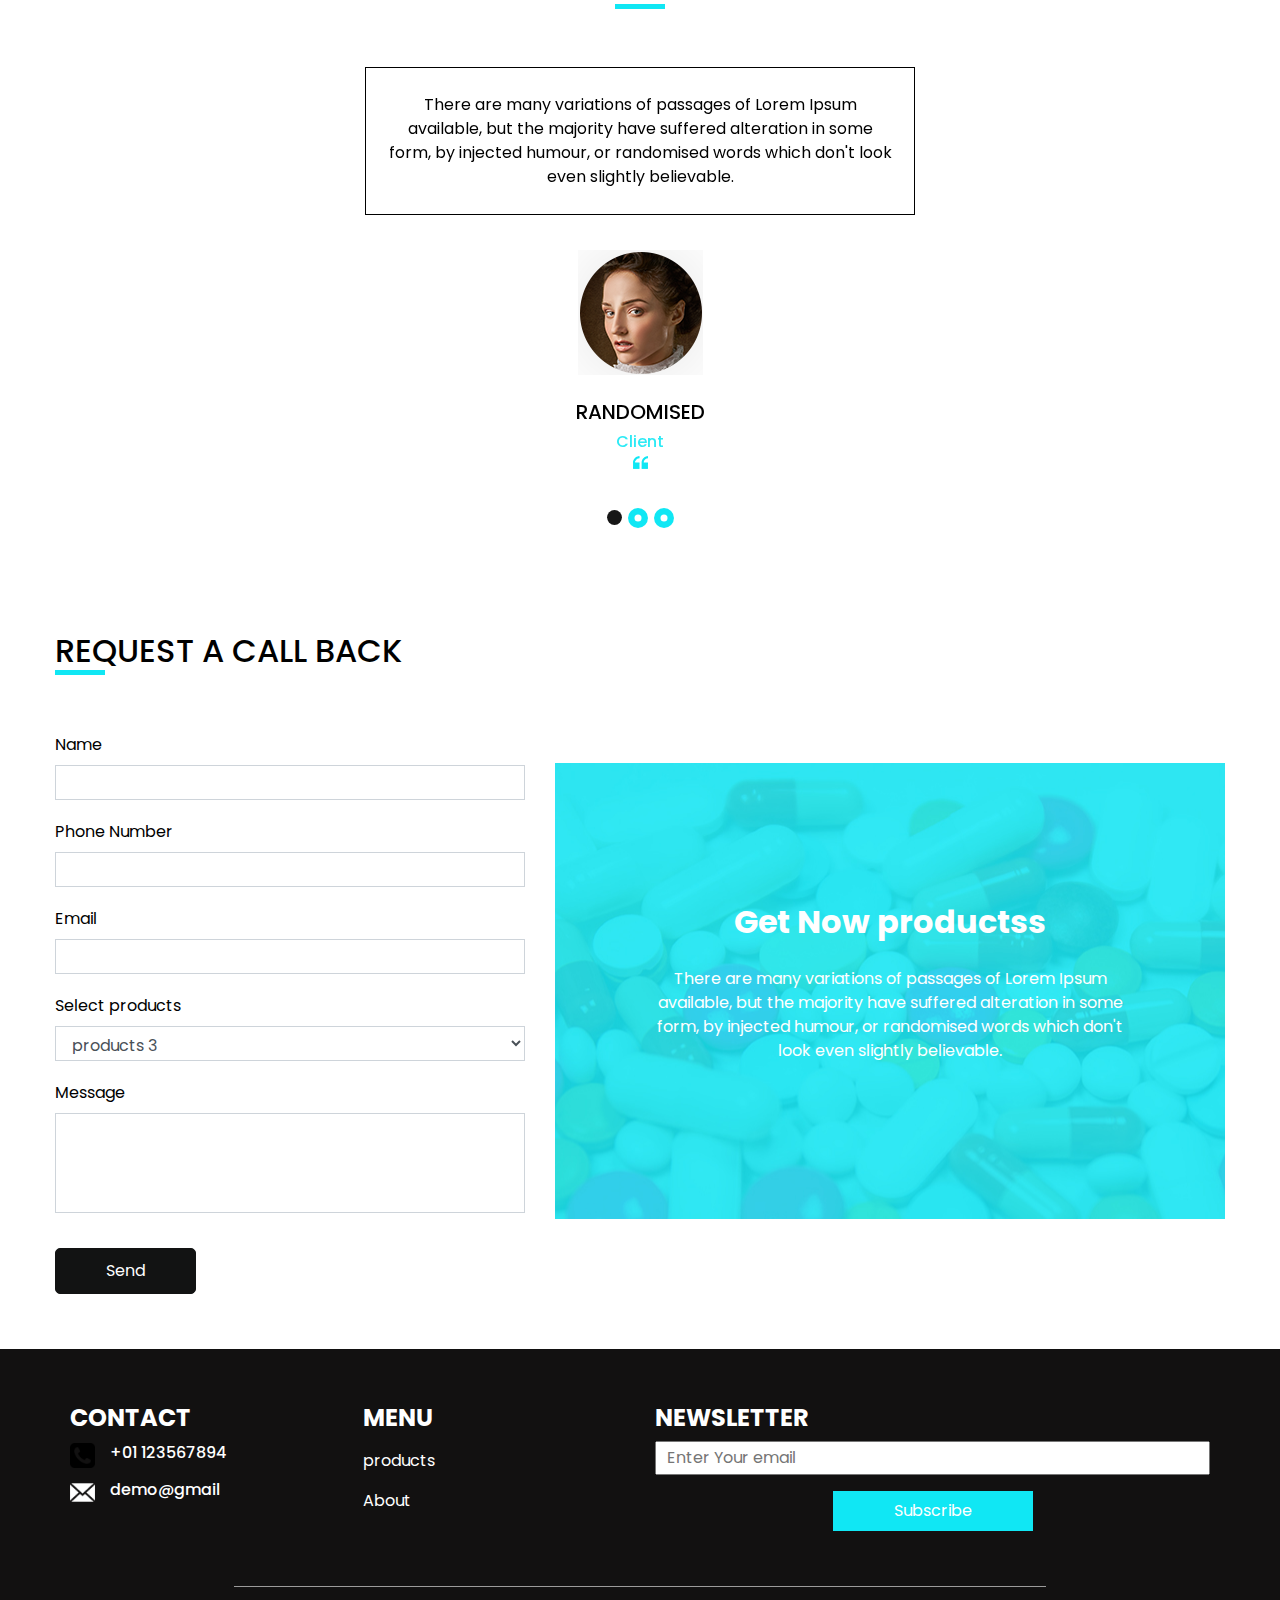
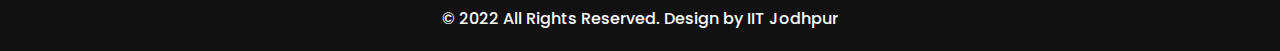
==== commit 9eaa7b2c: "cardphoto,navbar_changes" ====
--- a/Rajeevika/index.html
+++ b/Rajeevika/index.html
@@ -49,7 +49,7 @@
       <!-- header section strats -->
       <header class="header_section">
         <div class="container">
-          <div class="top_contact-container slider_section">
+          <!-- <div class="top_contact-container slider_section">
             <div class="tel_container">
               <a href="">
                 <img src="images/telephone-symbol-button.png" alt="" /> Call :
@@ -68,12 +68,12 @@
               </a>
               
             </div>
-          </div>
+          </div> -->
         </div>
         <div class="container-fluid">
           <nav class="navbar navbar-expand-lg custom_nav-container pt-3">
             <a class="navbar-brand" href="index.html">
-              <img src="images/logo.png" alt="" />
+              <img src="images/namaste.png" alt="" />
               <span> Rajeevika </span>
             </a>
             <button
@@ -93,23 +93,23 @@
                 class="d-flex flex-column flex-lg-row align-items-center w-100 justify-content-between"
               >
                 <ul class="navbar-nav">
-                  <li class="nav-item active">
+                  <!-- <li class="nav-item active">
                     <a class="nav-link" href="index.html"
                       >Home <span class="sr-only">(current)</span></a
                     >
+                  </li> -->
+                  <li class="nav-item">
+                    <a class="nav-link" href="products.html">Products</a>
                   </li>
                   <li class="nav-item">
                     <a class="nav-link" href="about.html"> About </a>
                   </li>
-                  <li class="nav-item">
-                    <a class="nav-link" href="products.html">Products</a>
-                  </li>
-                  <li class="nav-item">
-                    <a class="nav-link" href="buy.html"> Online Buy </a>
-                  </li>
-                  <li class="nav-item">
+                  <!-- <li class="nav-item">
+                    <a class="nav-link" href="products.html"> Online Buy </a>
+                  </li> -->
+                  <!-- <li class="nav-item">
                     <a class="nav-link" href="news.html"> News </a>
-                  </li>
+                  </li> -->
                   <li class="nav-item">
                     <a class="nav-link" href="contact.html">Contact us</a>
                   </li>
@@ -134,7 +134,7 @@
       </header>
       <!-- end header section -->
       <!-- slider section -->
-        <section class="slider_section position-relative">
+      <section class="slider_section position-relative">
         <div
           id="carouselExampleIndicators"
           class="carousel slide"
@@ -491,9 +491,9 @@
             </div>
           </div>
           <div class="col-lg-7 col-md-5">
-            <div class="img-box">
+            <!-- <div class="img-box">
               <img src="images/productss.jpg" alt="" />
-            </div>
+            </div> -->
           </div>
         </div>
       </div>
@@ -505,214 +505,270 @@
 
     <section class="health_section layout_padding">
       <div class="health_carousel-container">
-        <h2 class="text-uppercase">Home Furnishing</h2>
+        <h2 class="text-uppercase">Women Clothing</h2>
         <div class="carousel-wrap layout_padding2">
-          <div class="owl-carousel">
+          <div class="owl-carousel owl-2">
             <div class="item">
               <div class="box">
                 <!-- <div class="btn_container">
-                  <a href=""> Buy Now </a>
-                </div> -->
-                <div class="img-box">
+                <a href="">
+                  Buy Now
+                </a>
+              </div> -->
+                <div class="img-box img-womenclothing">
+                  <img src="images/saree3.jpeg" alt="" />
+                </div>
+                <!-- <div class="detail-box">
+                <div class="star_container">
+                  <i class="fa fa-star" aria-hidden="true"></i>
+                  <i class="fa fa-star" aria-hidden="true"></i>
+                  <i class="fa fa-star" aria-hidden="true"></i>
+                  <i class="fa fa-star" aria-hidden="true"></i>
+                  <i class="fa fa-star-o" aria-hidden="true"></i>
+
+                </div>
+                <div class="text">
+                  <h6>
+                    Health
+                  </h6>
+                  <h6 class="price">
+                    <span>
+                      $
+                    </span>
+                    30
+                  </h6>
+                </div>
+              </div> -->
+              </div>
+              <div class="box">
+                <!-- <div class="btn_container">
+                <a href="">
+                  Buy Now
+                </a>
+              </div> -->
+                <div class="img-box img-womenclothing">
+                  <img src="images/dress1.jpeg" alt="" />
+                </div>
+                <!-- <div class="detail-box">
+                <div class="star_container">
+                  <i class="fa fa-star" aria-hidden="true"></i>
+                  <i class="fa fa-star" aria-hidden="true"></i>
+                  <i class="fa fa-star" aria-hidden="true"></i>
+                  <i class="fa fa-star" aria-hidden="true"></i>
+                  <i class="fa fa-star-o" aria-hidden="true"></i>
+
+                </div>
+                <div class="text">
+                  <h6>
+                    Health
+                  </h6>
+                  <h6 class="price">
+                    <span>
+                      $
+                    </span>
+                    30
+                  </h6>
+                </div>
+              </div> -->
+              </div>
+            </div>
+            <div class="item">
+              <div class="box">
+                <!-- <div class="btn_container">
+                <a href="">
+                  Buy Now
+                </a>
+              </div> -->
+                <div class="img-box img-womenclothing">
+                  <img src="images/saree6.jpeg" alt="" />
+                </div>
+                <!-- <div class="detail-box">
+                <div class="star_container">
+                  <i class="fa fa-star" aria-hidden="true"></i>
+                  <i class="fa fa-star" aria-hidden="true"></i>
+                  <i class="fa fa-star" aria-hidden="true"></i>
+                  <i class="fa fa-star" aria-hidden="true"></i>
+                  <i class="fa fa-star-o" aria-hidden="true"></i>
+
+                </div>
+                <div class="text">
+                  <h6>
+                    Health
+                  </h6>
+                  <h6 class="price">
+                    <span>
+                      $
+                    </span>
+                    30
+                  </h6>
+                </div>
+              </div> -->
+              </div>
+              <div class="box">
+                <!-- <div class="btn_container">
+                <a href="">
+                  Buy Now
+                </a>
+              </div> -->
+                <div class="img-box img-womenclothing">
+                  <img src="images/saree4.jpeg" alt="" />
+                </div>
+                <!-- <div class="detail-box">
+                <div class="star_container">
+                  <i class="fa fa-star" aria-hidden="true"></i>
+                  <i class="fa fa-star" aria-hidden="true"></i>
+                  <i class="fa fa-star" aria-hidden="true"></i>
+                  <i class="fa fa-star" aria-hidden="true"></i>
+                  <i class="fa fa-star-o" aria-hidden="true"></i>
+
+                </div>
+                <div class="text">
+                  <h6>
+                    Health
+                  </h6>
+                  <h6 class="price">
+                    <span>
+                      $
+                    </span>
+                    30
+                  </h6>
+                </div>
+              </div> -->
+              </div>
+            </div>
+            <div class="item">
+              <div class="box">
+                <!-- <div class="btn_container">
+                <a href="">
+                  Buy Now
+                </a>
+              </div> -->
+                <div class="img-box img-womenclothing">
+                  <img src="images/saree2.jpeg" alt="" />
+                </div>
+                <!-- <div class="detail-box">
+                <div class="star_container">
+                  <i class="fa fa-star" aria-hidden="true"></i>
+                  <i class="fa fa-star" aria-hidden="true"></i>
+                  <i class="fa fa-star" aria-hidden="true"></i>
+                  <i class="fa fa-star" aria-hidden="true"></i>
+                  <i class="fa fa-star-o" aria-hidden="true"></i>
+
+                </div>
+                <div class="text">
+                  <h6>
+                    Health
+                  </h6>
+                  <h6 class="price">
+                    <span>
+                      $
+                    </span>
+                    30
+                  </h6>
+                </div>
+              </div> -->
+              </div>
+              <div class="box">
+                <!-- <div class="btn_container">
+                <a href="">
+                  Buy Now
+                </a>
+              </div> -->
+                <div class="img-box img-womenclothing">
+                  <img src="images/saree5.jpeg" alt="" />
+                </div>
+                <!-- <div class="detail-box">
+                <div class="star_container">
+                  <i class="fa fa-star" aria-hidden="true"></i>
+                  <i class="fa fa-star" aria-hidden="true"></i>
+                  <i class="fa fa-star" aria-hidden="true"></i>
+                  <i class="fa fa-star" aria-hidden="true"></i>
+                  <i class="fa fa-star-o" aria-hidden="true"></i>
+
+                </div>
+                <div class="text">
+                  <h6>
+                    Health
+                  </h6>
+                  <h6 class="price">
+                    <span>
+                      $
+                    </span>
+                    30
+                  </h6>
+                </div>
+              </div> -->
+              </div>
+            </div>
+            <div class="item">
+              <div class="box">
+                <!-- <div class="btn_container">
+                <a href="">
+                  Buy Now
+                </a>
+              </div> -->
+                <div class="img-box img-womenclothing">
+                  <img src="images/dress2.jpeg" alt="" />
+                </div>
+                <!-- <div class="detail-box">
+                <div class="star_container">
+                  <i class="fa fa-star" aria-hidden="true"></i>
+                  <i class="fa fa-star" aria-hidden="true"></i>
+                  <i class="fa fa-star" aria-hidden="true"></i>
+                  <i class="fa fa-star" aria-hidden="true"></i>
+                  <i class="fa fa-star-o" aria-hidden="true"></i>
+
+                </div>
+                <div class="text">
+                  <h6>
+                    Health
+                  </h6>
+                  <h6 class="price">
+                    <span>
+                      $
+                    </span>
+                    30
+                  </h6>
+                </div>
+              </div> -->
+              </div>
+              <div class="box">
+                <!-- <div class="btn_container">
+                <a href="">
+                  Buy Now
+                </a>
+              </div> -->
+                <div class="img-box img-womenclothing">
                   <img src="images/saree1.jpeg" alt="" />
                 </div>
-                <div class="detail-box">
-                  <div class="star_container">
-                    <!-- <i class="fa fa-star" aria-hidden="true"></i>
-                    <i class="fa fa-star" aria-hidden="true"></i>
-                    <i class="fa fa-star" aria-hidden="true"></i>
-                    <i class="fa fa-star" aria-hidden="true"></i>
-                    <i class="fa fa-star-o" aria-hidden="true"></i> -->
-                  </div>
-                  <div class="text">
-                    <h6>Health</h6>
-                    <h6 class="price">
-                      <span> $ </span>
-                      30
-                    </h6>
-                  </div>
-                </div>
-              </div>
-              <div class="box">
-                <!-- <div class="btn_container">
-                  <a href=""> Buy Now </a>
-                </div> -->
-                <div class="img-box">
-                  <img src="images/saree2.jpeg" alt="" />
-                </div>
-                <div class="detail-box">
-                  <!-- <div class="star_container">
-                    <i class="fa fa-star" aria-hidden="true"></i>
-                    <i class="fa fa-star" aria-hidden="true"></i>
-                    <i class="fa fa-star" aria-hidden="true"></i>
-                    <i class="fa fa-star" aria-hidden="true"></i>
-                    <i class="fa fa-star-o" aria-hidden="true"></i>
-                  </div> -->
-                  <div class="text">
-                    <h6>Health</h6>
-                    <h6 class="price">
-                      <span> $ </span>
-                      30
-                    </h6>
-                  </div>
-                </div>
-              </div>
-            </div>
-            <div class="item">
-              <div class="box">
-                <!-- <div class="btn_container">
-                  <a href=""> Buy Now </a>
-                </div> -->
-                <div class="img-box">
-                  <img src="images/saree3.jpeg" alt="" />
-                </div>
-                <div class="detail-box">
-                  <!-- <div class="star_container">
-                    <i class="fa fa-star" aria-hidden="true"></i>
-                    <i class="fa fa-star" aria-hidden="true"></i>
-                    <i class="fa fa-star" aria-hidden="true"></i>
-                    <i class="fa fa-star" aria-hidden="true"></i>
-                    <i class="fa fa-star-o" aria-hidden="true"></i>
-                  </div> -->
-                  <div class="text">
-                    <h6>Health</h6>
-                    <h6 class="price">
-                      <span> $ </span>
-                      30
-                    </h6>
-                  </div>
-                </div>
-              </div>
-              <div class="box">
-                <!-- <div class="btn_container">
-                  <a href=""> Buy Now </a>
-                </div> -->
-                <div class="img-box">
-                  <img src="images/saree4.jpeg" alt="" />
-                </div>
-                <div class="detail-box">
-                  <!-- <div class="star_container">
-                    <i class="fa fa-star" aria-hidden="true"></i>
-                    <i class="fa fa-star" aria-hidden="true"></i>
-                    <i class="fa fa-star" aria-hidden="true"></i>
-                    <i class="fa fa-star" aria-hidden="true"></i>
-                    <i class="fa fa-star-o" aria-hidden="true"></i>
-                  </div> -->
-                  <div class="text">
-                    <h6>Health</h6>
-                    <h6 class="price">
-                      <span> $ </span>
-                      30
-                    </h6>
-                  </div>
-                </div>
-              </div>
-            </div>
-            <div class="item">
-              <div class="box">
-                <!-- <div class="btn_container">
-                  <a href=""> Buy Now </a>
-                </div> -->
-                <div class="img-box">
-                  <img src="images/saree5.jpeg" alt="" />
-                </div>
-                <div class="detail-box">
-                  <!-- <div class="star_container">
-                    <i class="fa fa-star" aria-hidden="true"></i>
-                    <i class="fa fa-star" aria-hidden="true"></i>
-                    <i class="fa fa-star" aria-hidden="true"></i>
-                    <i class="fa fa-star" aria-hidden="true"></i>
-                    <i class="fa fa-star-o" aria-hidden="true"></i>
-                  </div> -->
-                  <div class="text">
-                    <h6>Health</h6>
-                    <h6 class="price">
-                      <span> $ </span>
-                      30
-                    </h6>
-                  </div>
-                </div>
-              </div>
-              <div class="box">
-                <!-- <div class="btn_container">
-                  <a href=""> Buy Now </a>
-                </div> -->
-                <div class="img-box">
-                  <img src="images/saree6.jpeg" alt="" />
-                </div>
-                <div class="detail-box">
-                  <!-- <div class="star_container">
-                    <i class="fa fa-star" aria-hidden="true"></i>
-                    <i class="fa fa-star" aria-hidden="true"></i>
-                    <i class="fa fa-star" aria-hidden="true"></i>
-                    <i class="fa fa-star" aria-hidden="true"></i>
-                    <i class="fa fa-star-o" aria-hidden="true"></i>
-                  </div> -->
-                  <div class="text">
-                    <h6>Health</h6>
-                    <h6 class="price">
-                      <span> $ </span>
-                      30
-                    </h6>
-                  </div>
-                </div>
-              </div>
-            </div>
-            <div class="item">
-              <div class="box">
-                <!-- <div class="btn_container">
-                  <a href=""> Buy Now </a>
-                </div> -->
-                <div class="img-box">
-                  <img src="images/p-4.jpg" alt="" />
-                </div>
-                <div class="detail-box">
-                  <!-- <div class="star_container">
-                    <i class="fa fa-star" aria-hidden="true"></i>
-                    <i class="fa fa-star" aria-hidden="true"></i>
-                    <i class="fa fa-star" aria-hidden="true"></i>
-                    <i class="fa fa-star" aria-hidden="true"></i>
-                    <i class="fa fa-star-o" aria-hidden="true"></i>
-                  </div> -->
-                  <div class="text">
-                    <h6>Health</h6>
-                    <h6 class="price">
-                      <span> $ </span>
-                      30
-                    </h6>
-                  </div>
-                </div>
-              </div>
-              <div class="box">
-                <!-- <div class="btn_container">
-                  <a href=""> Buy Now </a>
-                </div> -->
-                <div class="img-box">
-                  <img src="images/p-5.jpg" alt="" />
-                </div>
-                <div class="detail-box">
-                  <!-- <div class="star_container">
-                    <i class="fa fa-star" aria-hidden="true"></i>
-                    <i class="fa fa-star" aria-hidden="true"></i>
-                    <i class="fa fa-star" aria-hidden="true"></i>
-                    <i class="fa fa-star" aria-hidden="true"></i>
-                    <i class="fa fa-star-o" aria-hidden="true"></i>
-                  </div> -->
-                  <div class="text">
-                    <h6>Health</h6>
-                    <h6 class="price">
-                      <span> $ </span>
-                      30
-                    </h6>
-                  </div>
-                </div>
+                <!-- <div class="detail-box">
+                <div class="star_container">
+                  <i class="fa fa-star" aria-hidden="true"></i>
+                  <i class="fa fa-star" aria-hidden="true"></i>
+                  <i class="fa fa-star" aria-hidden="true"></i>
+                  <i class="fa fa-star" aria-hidden="true"></i>
+                  <i class="fa fa-star-o" aria-hidden="true"></i>
+
+                </div>
+                <div class="text">
+                  <h6>
+                    Health
+                  </h6>
+                  <h6 class="price">
+                    <span>
+                      $
+                    </span>
+                    30
+                  </h6>
+                </div>
+              </div> -->
               </div>
             </div>
           </div>
         </div>
       </div>
       <div class="health_carousel-container">
-        <h2 class="text-uppercase">Pillow</h2>
+        <h2 class="text-uppercase">Home Decoration</h2>
         <div class="carousel-wrap layout_padding2">
           <div class="owl-carousel owl-2">
             <div class="item">
@@ -731,13 +787,13 @@
                     <i class="fa fa-star" aria-hidden="true"></i>
                     <i class="fa fa-star-o" aria-hidden="true"></i>
                   </div> -->
-                  <div class="text">
+                  <!-- <div class="text">
                     <h6>products</h6>
                     <h6 class="price">
                       <span> $ </span>
                       30
                     </h6>
-                  </div>
+                  </div> -->
                 </div>
               </div>
             </div>
@@ -757,13 +813,13 @@
                     <i class="fa fa-star" aria-hidden="true"></i>
                     <i class="fa fa-star-o" aria-hidden="true"></i>
                   </div> -->
-                  <div class="text">
+                  <!-- <div class="text">
                     <h6>products</h6>
                     <h6 class="price">
                       <span> $ </span>
                       30
                     </h6>
-                  </div>
+                  </div> -->
                 </div>
               </div>
             </div>
@@ -783,13 +839,13 @@
                     <i class="fa fa-star" aria-hidden="true"></i>
                     <i class="fa fa-star-o" aria-hidden="true"></i>
                   </div> -->
-                  <div class="text">
+                  <!-- <div class="text">
                     <h6>products</h6>
                     <h6 class="price">
                       <span> $ </span>
                       30
                     </h6>
-                  </div>
+                  </div> -->
                 </div>
               </div>
             </div>
@@ -809,13 +865,13 @@
                     <i class="fa fa-star" aria-hidden="true"></i>
                     <i class="fa fa-star-o" aria-hidden="true"></i>
                   </div> -->
-                  <div class="text">
+                  <!-- <div class="text">
                     <h6>products</h6>
                     <h6 class="price">
                       <span> $ </span>
                       30
                     </h6>
-                  </div>
+                  </div> -->
                 </div>
               </div>
             </div>
@@ -823,7 +879,7 @@
         </div>
       </div>
       <div class="d-flex justify-content-center">
-        <a href=""> See more </a>
+        <a href="products.html"> See more </a>
       </div>
     </section>
 
@@ -1066,20 +1122,20 @@
             <div class="info_menu">
               <h4>Menu</h4>
               <ul class="navbar-nav">
-                <li class="nav-item active">
+                <!-- <li class="nav-item active">
                   <a class="nav-link" href="index.html"
                     >Home <span class="sr-only">(current)</span></a
                   >
+                </li> -->
+                <li class="nav-item">
+                  <a class="nav-link" href="products.html"> products </a>
                 </li>
                 <li class="nav-item">
                   <a class="nav-link" href="about.html"> About </a>
                 </li>
-                <li class="nav-item">
-                  <a class="nav-link" href="products.html"> products </a>
-                </li>
-                <li class="nav-item">
-                  <a class="nav-link" href="buy.html"> Online Buy </a>
-                </li>
+                <!-- <li class="nav-item">
+                  <a class="nav-link" href="products.html"> Online Buy </a>
+                </li> -->
               </ul>
             </div>
           </div>
--- a/Rajeevika/css/style.css
+++ b/Rajeevika/css/style.css
@@ -264,6 +264,11 @@
 
 .slider_section .img-box img {
   width: 100%;
+}
+.img-womenclothing {
+  height: 320px;
+  width: 200px;
+  padding-top: 30px;
 }
 
 .slider_section .detail-box h1 {
